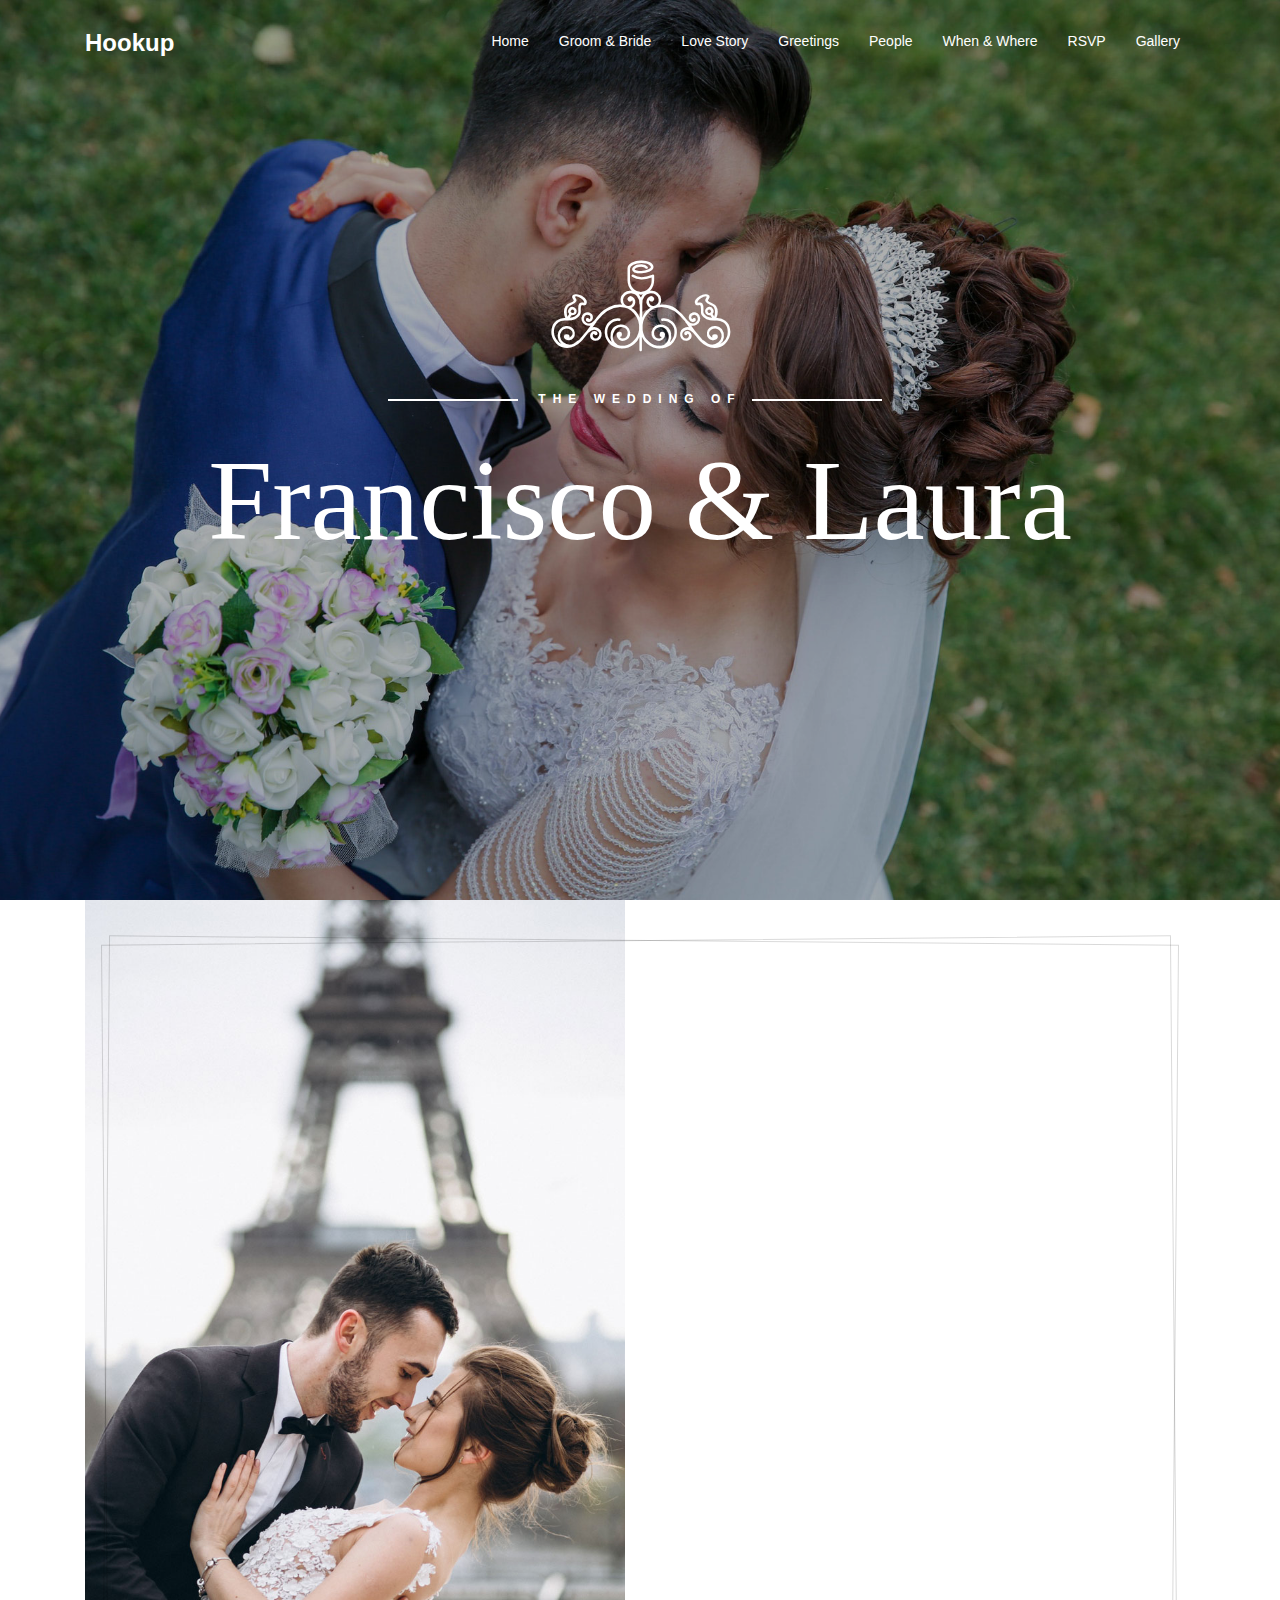
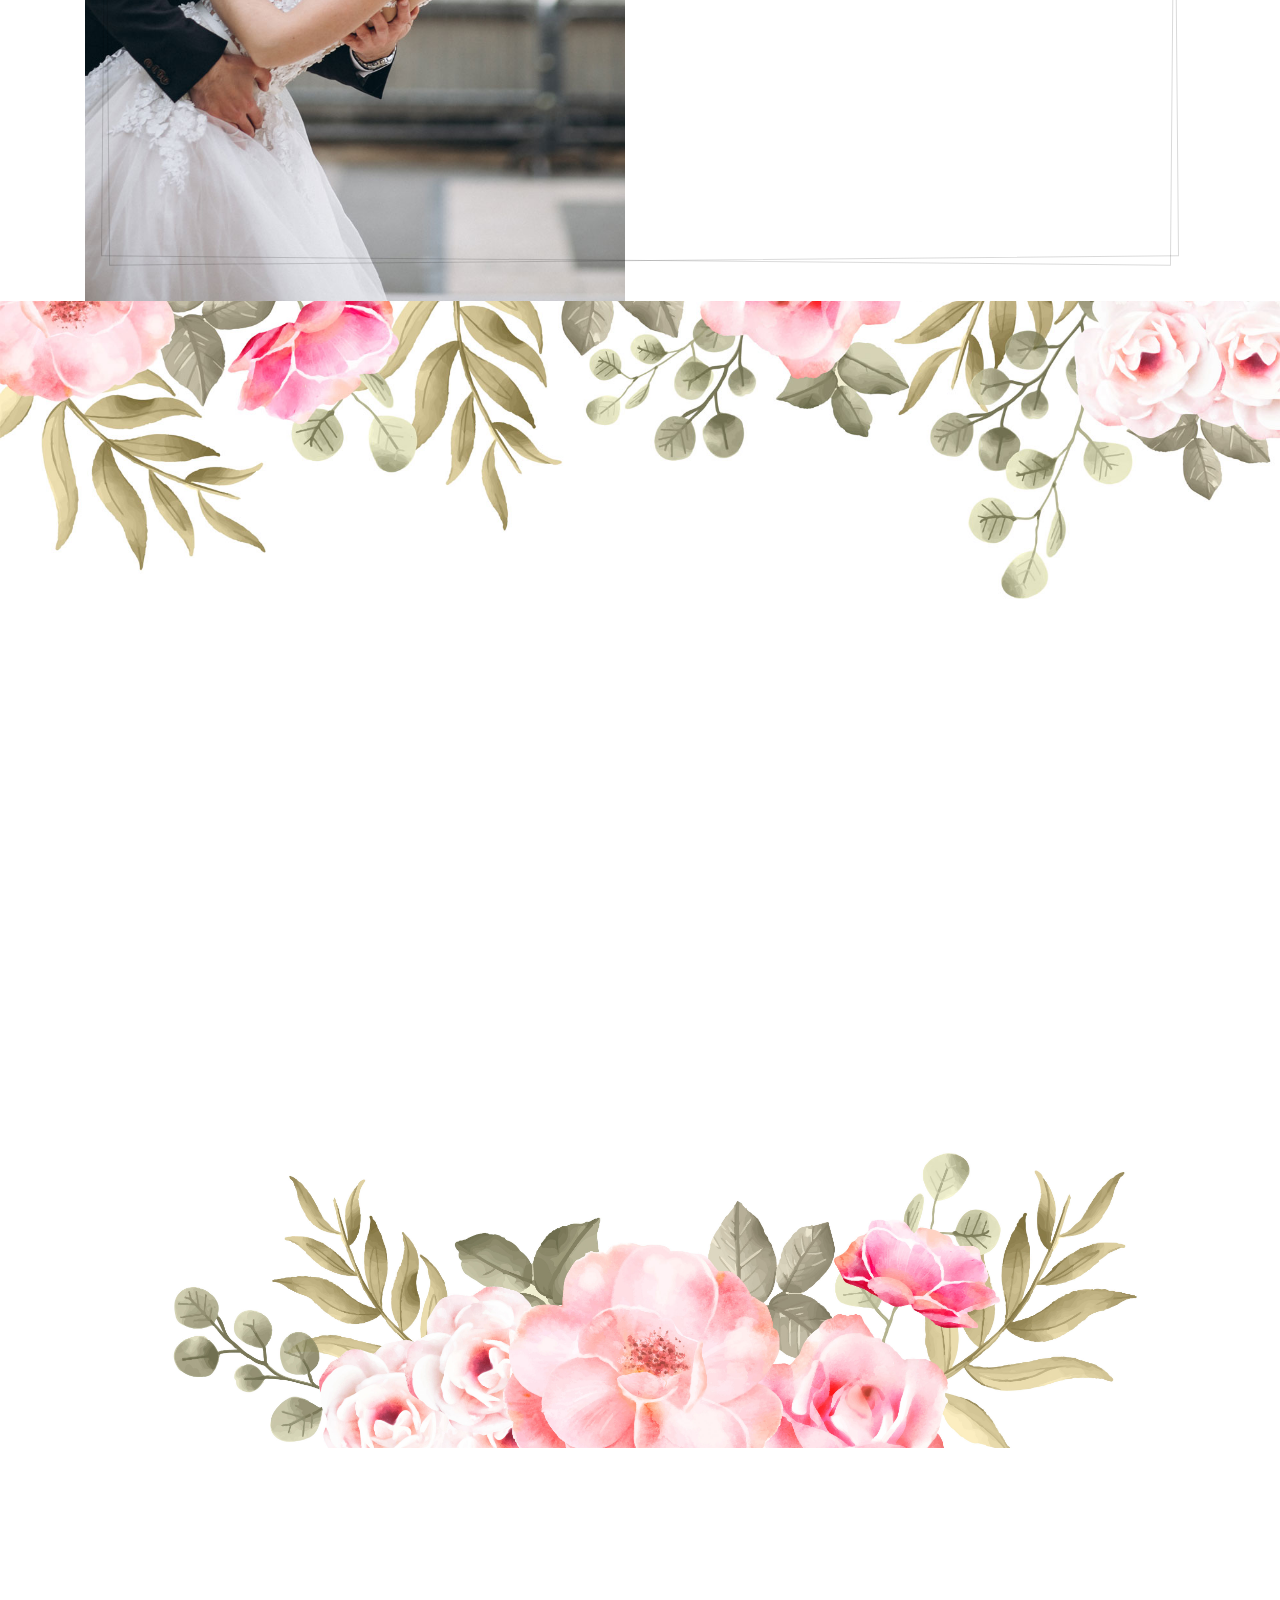
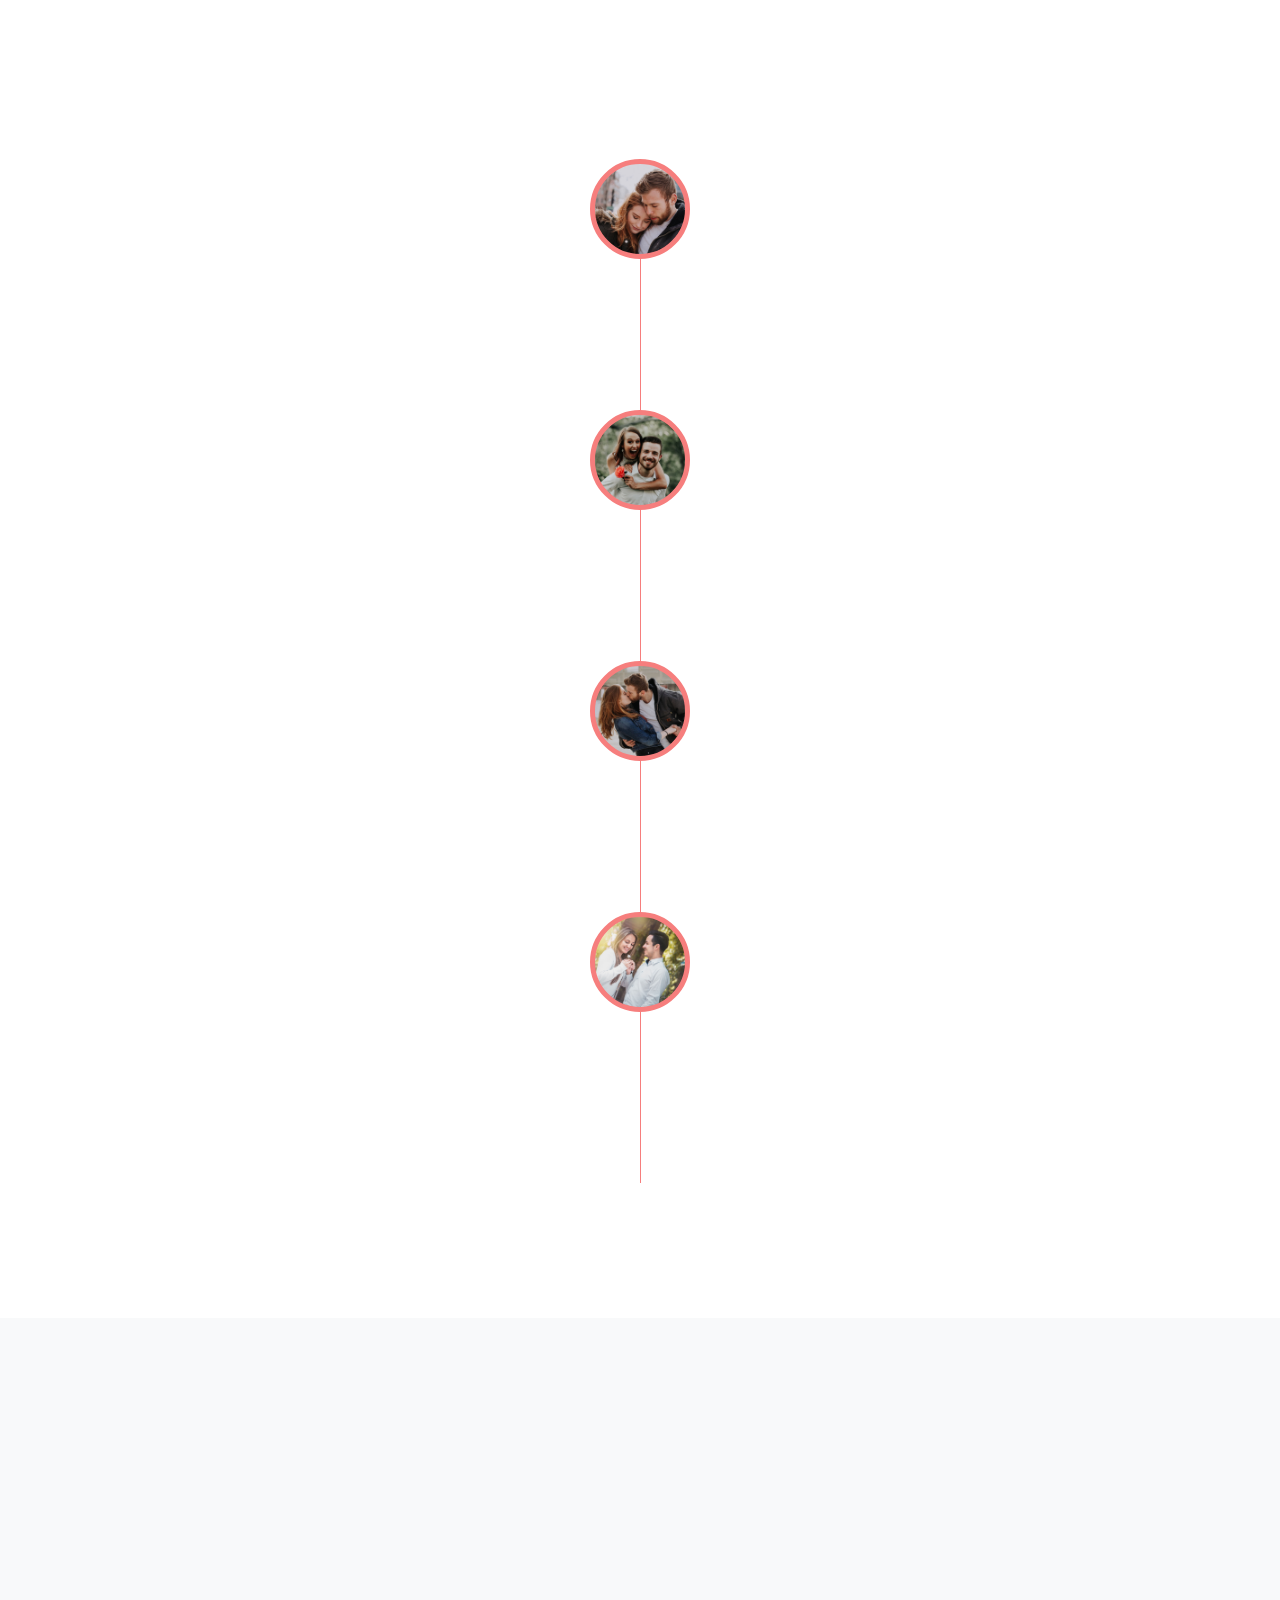
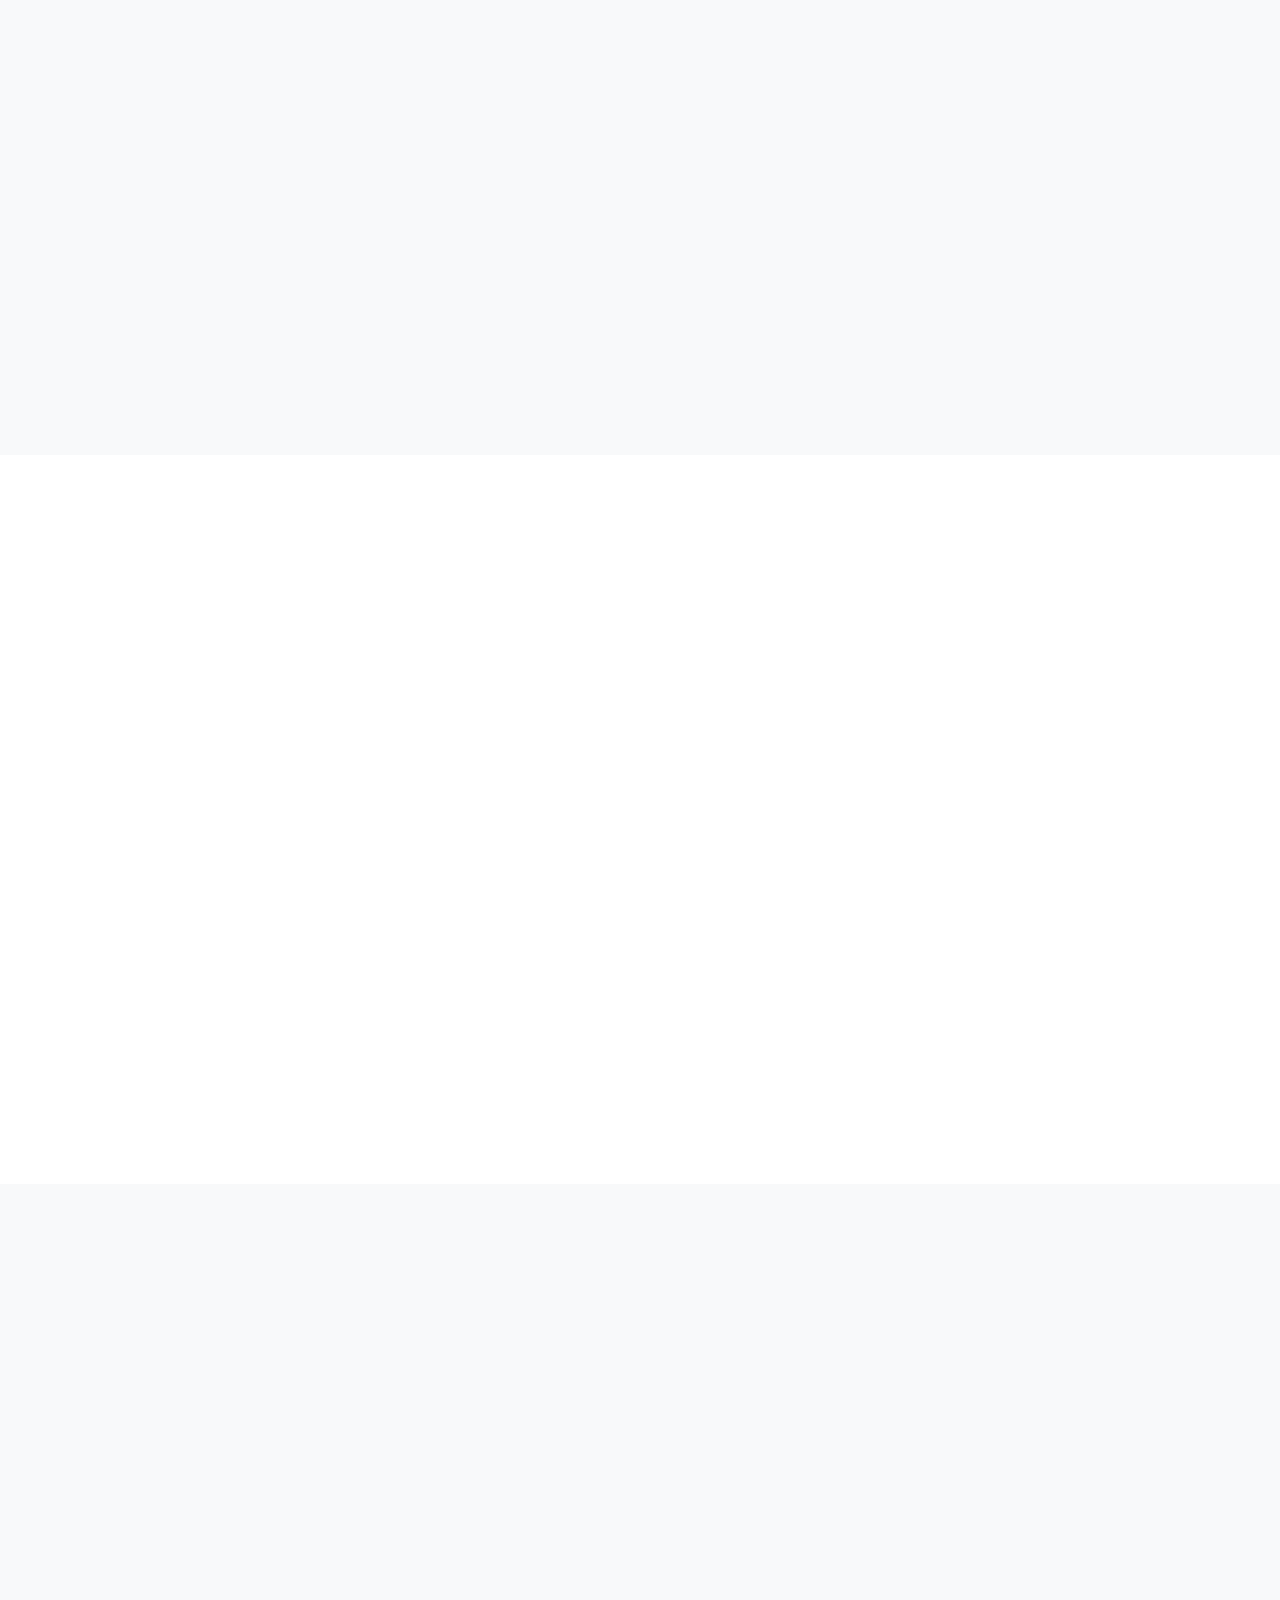
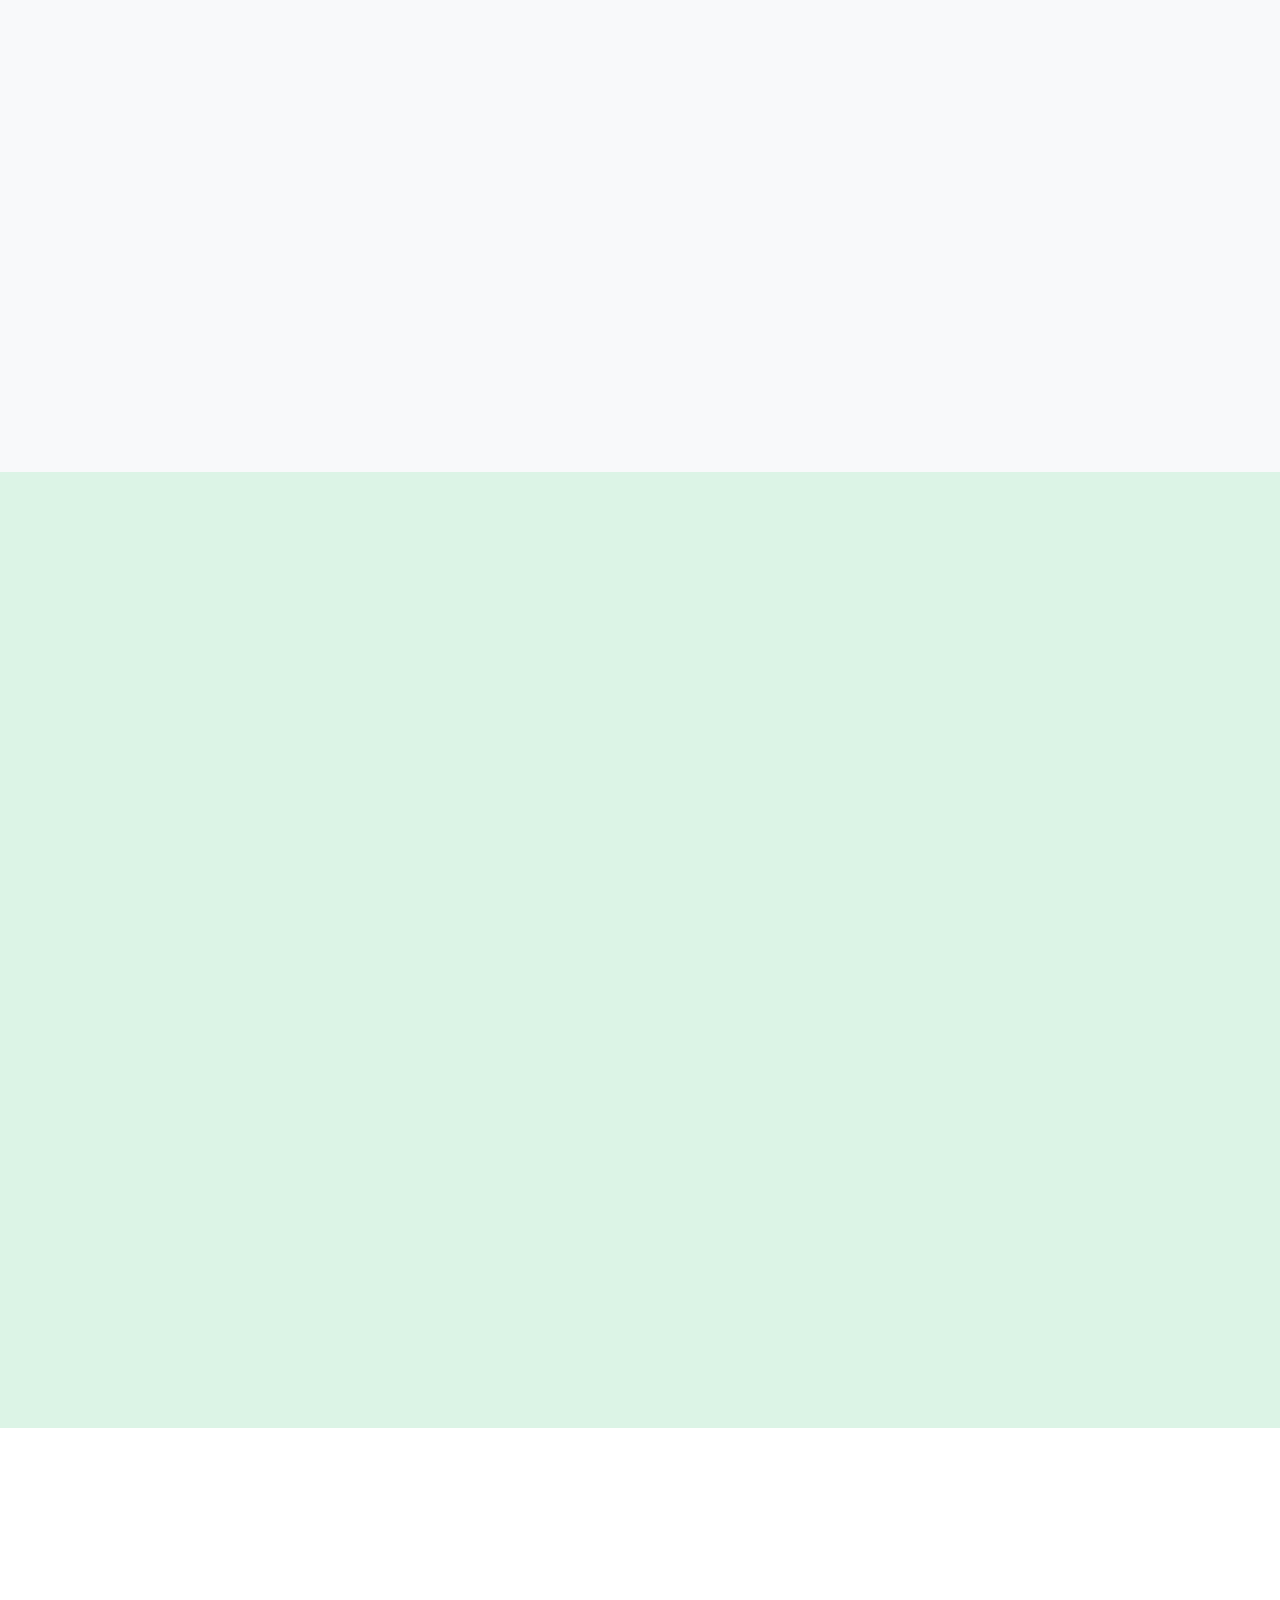
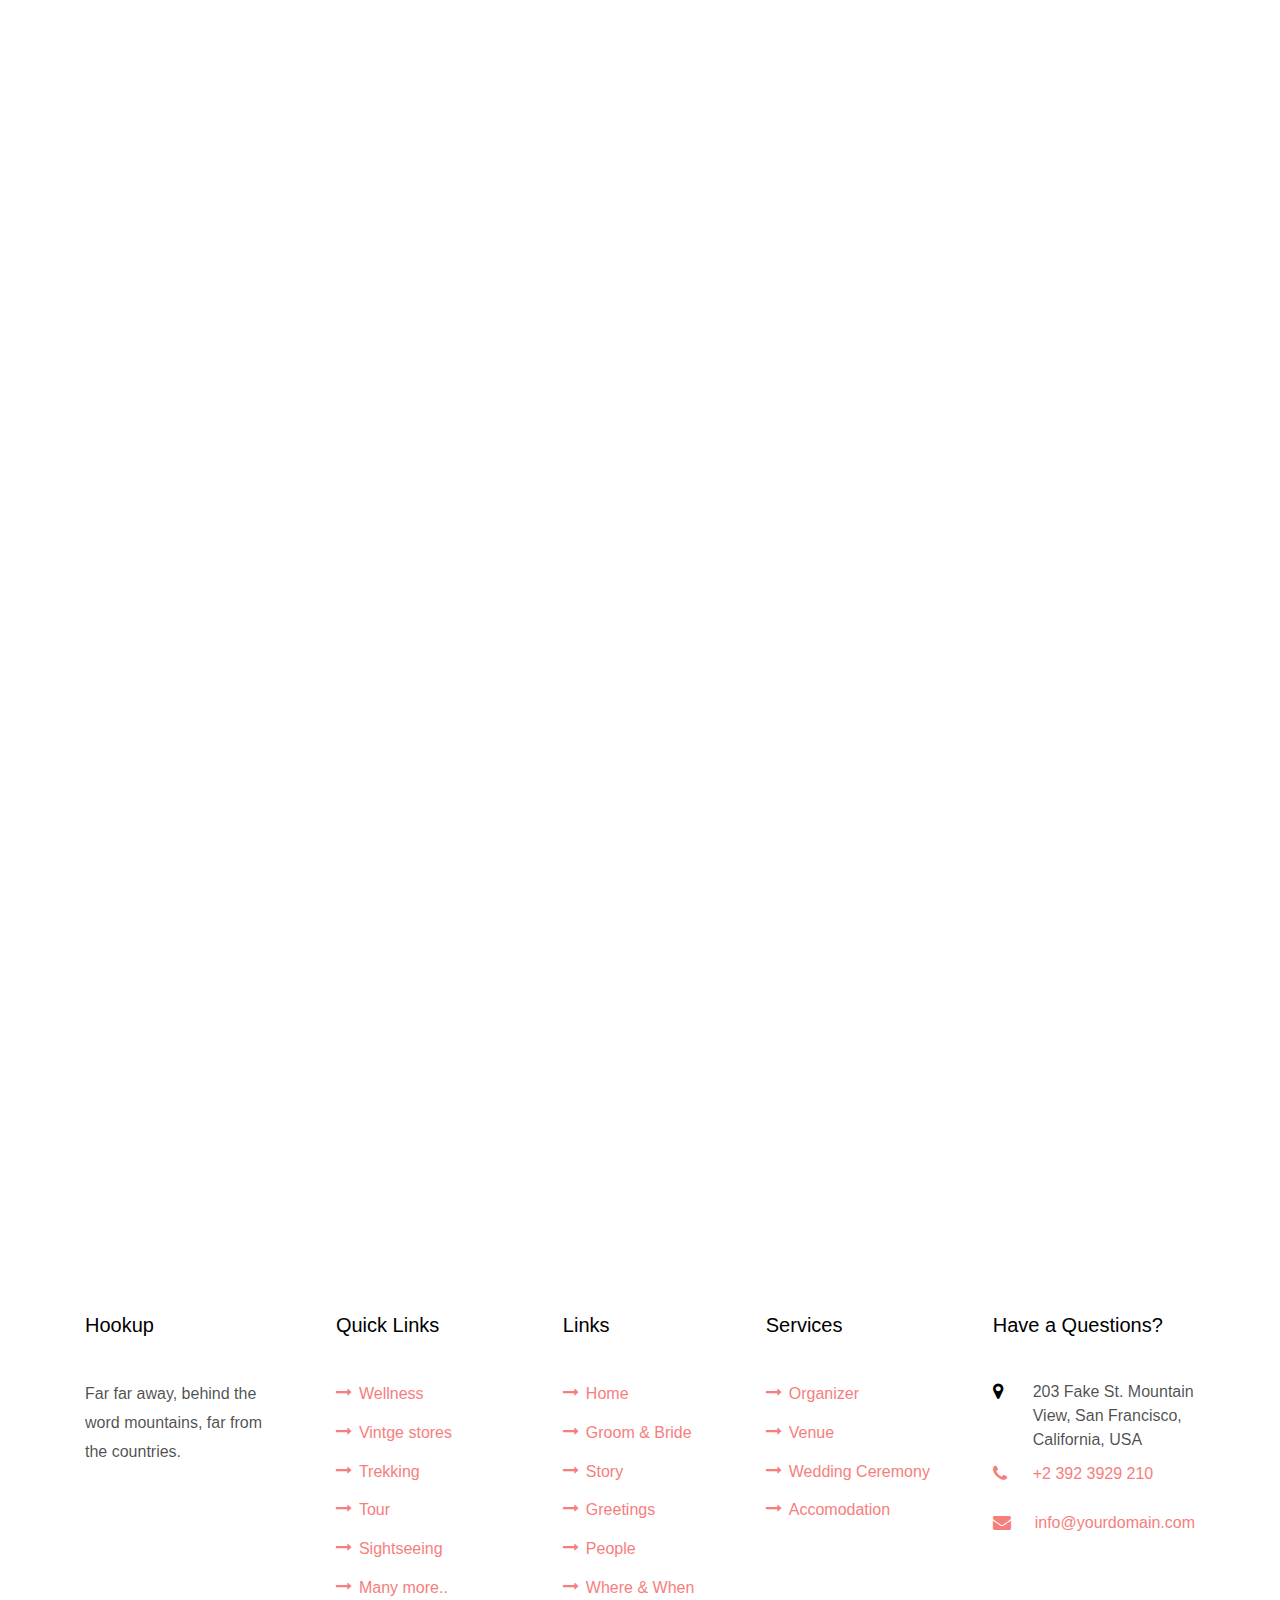
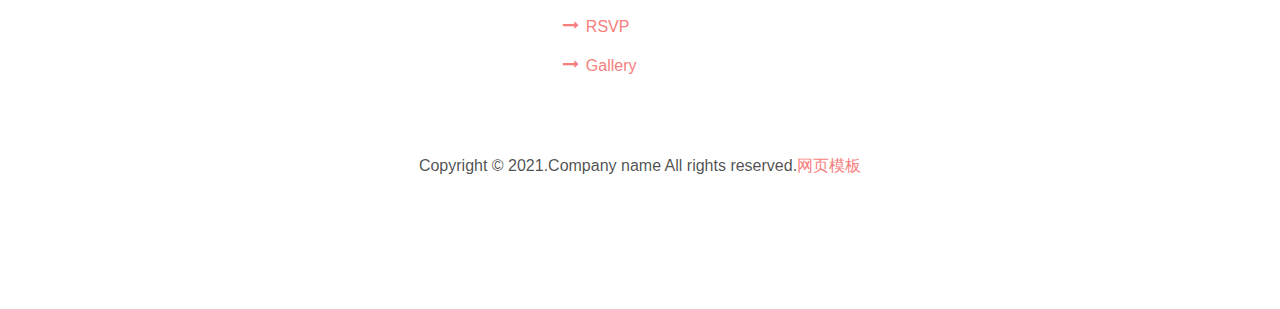
==== index.html @ e1f5db1c "模板导入" ====
<!DOCTYPE html>
<html lang="en">
<head>
<title>Hookup - Free Bootstrap 4 Template by Colorlib</title>
<meta charset="utf-8">
<meta name="viewport" content="width=device-width, initial-scale=1, shrink-to-fit=no">

<link rel="stylesheet" href="static/css/open-iconic-bootstrap.min.css">
<link rel="stylesheet" href="static/css/animate.css">

<link rel="stylesheet" href="static/css/owl.carousel.min.css">
<link rel="stylesheet" href="static/css/owl.theme.default.min.css">
<link rel="stylesheet" href="static/css/magnific-popup.css">

<link rel="stylesheet" href="static/css/aos.css">

<link rel="stylesheet" href="static/css/ionicons.min.css">

<link rel="stylesheet" href="static/css/flaticon.css">
<link rel="stylesheet" href="static/css/icomoon.css">
<link rel="stylesheet" href="static/css/style.css">
</head>
<body data-spy="scroll" data-target=".site-navbar-target" data-offset="300">
<nav class="navbar navbar-expand-lg navbar-dark ftco_navbar bg-dark ftco-navbar-light site-navbar-target" id="ftco-navbar">
	<div class="container">
	  <a class="navbar-brand" href="">Hookup</a>
	  <button class="navbar-toggler js-fh5co-nav-toggle fh5co-nav-toggle" type="button" data-toggle="collapse" data-target="#ftco-nav" aria-controls="ftco-nav" aria-expanded="false" aria-label="Toggle navigation">
		<span class="oi oi-menu"></span> Menu
	  </button>

	  <div class="collapse navbar-collapse" id="ftco-nav">
		<ul class="navbar-nav nav ml-auto">
		  <li class="nav-item"><a href="#home-section" class="nav-link"><span>Home</span></a></li>
		  <li class="nav-item"><a href="#groom-bride-section" class="nav-link"><span>Groom &amp; Bride</span></a></li>
		  <li class="nav-item"><a href="#lovestory-section" class="nav-link"><span>Love Story</span></a></li>
		  <li class="nav-item"><a href="#greeting-section" class="nav-link"><span>Greetings</span></a></li>
		  <li class="nav-item"><a href="#people-section" class="nav-link"><span>People</span></a></li>
		  <li class="nav-item"><a href="#when-where-section" class="nav-link"><span>When &amp; Where</span></a></li>
		  <li class="nav-item"><a href="#rsvp-section" class="nav-link"><span>RSVP</span></a></li>
		  <li class="nav-item"><a href="#gallery-section" class="nav-link"><span>Gallery</span></a></li>
		</ul>
	  </div>
	</div>
  </nav>

  <section id="home" class="video-hero js-fullheight" style="height: 700px; background-image: url(static/image/bg_1.jpg); background-size:cover; background-position: top center;" data-stellar-background-ratio="0.5">
	<div class="overlay"></div>
		<a class="player" data-property="{videoURL:'#',containment:'#home', showControls:false, autoPlay:true, loop:true, mute:true, startAt:0, opacity:1, quality:'default',optimizeDisplay:true}"></a>
		<div class="container">
			<div class="row js-fullheight justify-content-center d-flex align-items-center">
				<div class="col-md-12">
					<div class="text text-center">
						<div class="icon">
							<span class="flaticon-rose-outline-variant-with-vines-and-leaves"></span>
						</div>
						<span class="subheading">The Wedding of</span>
						<h1>Francisco &amp; Laura</h1>
						<div id="timer" class="d-flex">
						  <div class="time" id="days"></div>
						  <div class="time pl-3" id="hours"></div>
						  <div class="time pl-3" id="minutes"></div>
						  <div class="time pl-3" id="seconds"></div>
						</div>
					</div>
				</div>
			</div>
		</div>
	</section>

	<section class="ftco-section ftco-about ftco-no-pt ftco-no-pb" id="groom-bride-section">
	<div class="container">
		<div class="row">
			<div class="col-md-12">
				<div class="wrap">
					<div class="row d-flex">
						<div class="col-md-6 d-flex">
							<div class="img d-flex align-self-stretch align-items-center" style="background-image:url(static/image/about.jpg);">
							</div>
						</div>
						<div class="col-md-6 py-md-5 text">
							<div class="py-md-4">
								<div class="row justify-content-start pb-3">
							  <div class="col-md-12 ftco-animate p-4 p-lg-5 text-center">
								<span class="subheading mb-4">Join us to celebrate <br>the wedding day of</span>
								<h2 class="mb-4">Francisco <span>&amp;</span> Laura</h2>
								<span class="icon flaticon-rose-variant-outline-with-vines"></span>
								<span class="subheading">Which is celebration on</span>
								<p class="time mb-4"><span>Dec | 28 | 2019</span></p>
								<span class="subheading mb-5">Starting at 2:00 <br> in the afternoon</span>
								<span class="subheading mb-5">Saint John Paul Church <br> in YorkNew.in</span>
							  </div>
							</div>
						</div>
					</div>
				</div>
			  </div>
		  </div>
		</div>
	</div>
</section>

<section class="ftco-section bg-section">
	<div class="overlay-top" style="background-image: url(static/image/top-bg.jpg);"></div>
	<div class="overlay-bottom" style="background-image: url(static/image/bottom-bg.jpg);"></div>
	<div class="container">
		<div class="row justify-content-center pb-5">
	  <div class="col-md-12 text-center heading-section ftco-animate">
		<span class="clone">Bride &amp; Groom</span>
		<h2 class="mb-3">Bride &amp; Groom</h2>
	  </div>
	</div>
	<div class="row justify-content-center">
		<div class="col-md-10">
			<div class="row">
				<div class="col-md-6 text-center d-flex align-items-stretch">
					<div class="bride-groom ftco-animate">
						<div class="img" style="background-image: url(static/image/groom.jpg);"></div>
						<div class="text mt-4 px-4">
							<h2>Francisco Fredricksen</h2>
							<p>Far far away, behind the word mountains, far from the countries Vokalia and Consonantia, there live the blind texts. Separated they live in Bookmarksgrove right at the coast of the Semantics, a large language ocean.</p>
						</div>
					</div>
				</div>
				<div class="col-md-6 text-center d-flex align-items-stretch">
					<div class="bride-groom ftco-animate">
						<div class="img" style="background-image: url(static/image/bride.jpg);"></div>
						<div class="text mt-4 px-4">
							<h2>Laura Moorey</h2>
							<p>Far far away, behind the word mountains, far from the countries Vokalia and Consonantia, there live the blind texts. Separated they live in Bookmarksgrove right at the coast of the Semantics, a large language ocean.</p>
						</div>
					</div>
				</div>
			</div>
		  </div>
	</div>
	</div>
</section>

<section class="ftco-section" id="lovestory-section">
	<div class="container">
		<div class="row justify-content-center pb-5">
	  <div class="col-md-12 text-center heading-section ftco-animate">
		<span class="clone">Love Story</span>
		<h2 class="mb-3">Love Story</h2>
	  </div>
	</div>
	<div class="row">
		<div class="col-md-12">
			<ul class="timeline animate-box">
						<li class="animate-box">
							<div class="timeline-badge" style="background-image:url(static/image/couple-1.jpg);"></div>
							<div class="timeline-panel ftco-animate text-md-right">
								<div class="overlay"></div>
								<div class="timeline-heading">
									<span class="date">June 10, 2021</span>
									<h3 class="timeline-title">First We Meet</h3>
								</div>
								<div class="timeline-body">
									<p>Far far away, behind the word mountains, far from the countries Vokalia and Consonantia, there live the blind texts. Separated they live in .</p>
								</div>
							</div>
						</li>
						<li class="timeline-inverted animate-box">
							<div class="timeline-badge" style="background-image:url(static/image/couple-2.jpg);"></div>
							<div class="timeline-panel ftco-animate">
								<div class="overlay overlay-2"></div>
								<div class="timeline-heading">
									<span class="date">June 10, 2021</span>
									<h3 class="timeline-title">First Date</h3>
								</div>
								<div class="timeline-body">
									<p>Far far away, behind the word mountains, far from the countries Vokalia and Consonantia, there live the blind texts. Separated they live in .</p>
								</div>
							</div>
						</li>
						<li class="animate-box">
							<div class="timeline-badge" style="background-image:url(static/image/couple-3.jpg);"></div>
							<div class="timeline-panel ftco-animate text-md-right">
								<div class="overlay"></div>
								<div class="timeline-heading">
									<span class="date">June 14, 2021</span>
									<h3 class="timeline-title">In A Relationship</h3>
								</div>
								<div class="timeline-body">
									<p>Far far away, behind the word mountains, far from the countries Vokalia and Consonantia, there live the blind texts. Separated they live in .</p>
								</div>
							</div>
						</li>
						<li class="timeline-inverted animate-box">
							<div class="timeline-badge" style="background-image:url(static/image/couple-4.jpg);"></div>
							<div class="timeline-panel ftco-animate">
								<div class="overlay overlay-2"></div>
								<div class="timeline-heading">
									<span class="date">May. 10, 2019</span>
									<h3 class="timeline-title">We're Engaged</h3>
								</div>
								<div class="timeline-body">
									<p>Far far away, behind the word mountains, far from the countries Vokalia and Consonantia, there live the blind texts. Separated they live in .</p>
								</div>
							</div>
						</li>
				</ul>
		</div>
	</div>
	</div>
</section>

<section class="ftco-section bg-light" id="greeting-section">
	<div class="container">
		<div class="row justify-content-center pb-5">
	  <div class="col-md-12 text-center heading-section ftco-animate">
		<span class="clone">Testimony</span>
		<h2 class="mb-3">Sweet Messages</h2>
	  </div>
	</div>
	<div class="row ftco-animate">
	  <div class="col-md-12">
		<div class="carousel-testimony owl-carousel ftco-owl">
		  <div class="item">
			<div class="testimony-wrap py-4">
			  <div class="text">
				<p class="mb-4">Far far away, behind the word mountains, far from the countries Vokalia and Consonantia, there live the blind texts.</p>
				<div class="d-flex align-items-center">
					<div class="user-img" style="background-image: url(static/image/person_1.jpg)"></div>
					<div class="pl-3">
						<p class="name">Roger Scott</p>
						<span class="position">Marketing Manager</span>
					  </div>
				  </div>
			  </div>
			</div>
		  </div>
		  <div class="item">
			<div class="testimony-wrap py-4">
			  <div class="text">
				<p class="mb-4">Far far away, behind the word mountains, far from the countries Vokalia and Consonantia, there live the blind texts.</p>
				<div class="d-flex align-items-center">
					<div class="user-img" style="background-image: url(static/image/person_2.jpg)"></div>
					<div class="pl-3">
						<p class="name">Roger Scott</p>
						<span class="position">Marketing Manager</span>
					  </div>
				  </div>
			  </div>
			</div>
		  </div>
		  <div class="item">
			<div class="testimony-wrap py-4">
			  <div class="text">
				<p class="mb-4">Far far away, behind the word mountains, far from the countries Vokalia and Consonantia, there live the blind texts.</p>
				<div class="d-flex align-items-center">
					<div class="user-img" style="background-image: url(static/image/person_3.jpg)"></div>
					<div class="pl-3">
						<p class="name">Roger Scott</p>
						<span class="position">Marketing Manager</span>
					  </div>
				  </div>
			  </div>
			</div>
		  </div>
		  <div class="item">
			<div class="testimony-wrap py-4">
			  <div class="text">
				<p class="mb-4">Far far away, behind the word mountains, far from the countries Vokalia and Consonantia, there live the blind texts.</p>
				<div class="d-flex align-items-center">
					<div class="user-img" style="background-image: url(static/image/person_1.jpg)"></div>
					<div class="pl-3">
						<p class="name">Roger Scott</p>
						<span class="position">Marketing Manager</span>
					  </div>
				  </div>
			  </div>
			</div>
		  </div>
		  <div class="item">
			<div class="testimony-wrap py-4">
			  <div class="text">
				<p class="mb-4">Far far away, behind the word mountains, far from the countries Vokalia and Consonantia, there live the blind texts.</p>
				<div class="d-flex align-items-center">
					<div class="user-img" style="background-image: url(static/image/person_2.jpg)"></div>
					<div class="pl-3">
						<p class="name">Roger Scott</p>
						<span class="position">Marketing Manager</span>
					  </div>
				  </div>
			  </div>
			</div>
		  </div>
		</div>
	  </div>
	</div>
	</div>
</section>

<section class="ftco-section" id="people-section">
	<div class="container-fluid px-md-5">
		<div class="row justify-content-center pb-5">
	  <div class="col-md-12 text-center heading-section ftco-animate">
		<span class="clone">People</span>
		<h2 class="mb-3">Family &amp; Friends</h2>
	  </div>
	</div>
	<div class="row">
		<div class="col-md-12">
			<div class="carousel-friends owl-carousel ftco-owl ftco-animate">
				<div class="item">
			<div class="people text-center">
						<div class="img" style="background-image: url(static/image/groom-men-1.jpg);"></div>
						<div class="text">
							<h3>Mark Tomy</h3>
							<span>Groomsmen</span>
						</div>
					</div>
		  </div>
		  <div class="item">
			<div class="people text-center">
						<div class="img" style="background-image: url(static/image/groom-men-2.jpg);"></div>
						<div class="text">
							<h3>John Henceworth</h3>
							<span>Groomsmen</span>
						</div>
					</div>
		  </div>
		  <div class="item">
			<div class="people text-center">
						<div class="img" style="background-image: url(static/image/groom-men-3.jpg);"></div>
						<div class="text">
							<h3>Rey Cooper</h3>
							<span>Groomsmen</span>
						</div>
					</div>
		  </div>
		  <div class="item">
			<div class="people text-center">
						<div class="img" style="background-image: url(static/image/groom-men-4.jpg);"></div>
						<div class="text">
							<h3>Robert Chan</h3>
							<span>Groomsmen</span>
						</div>
					</div>
		  </div>
		  <div class="item">
			<div class="people text-center">
						<div class="img" style="background-image: url(static/image/bridesmaid-1.jpg);"></div>
						<div class="text">
							<h3>Rose Jones</h3>
							<span>Bridesmaid</span>
						</div>
					</div>
		  </div>
		  <div class="item">
			<div class="people text-center">
						<div class="img" style="background-image: url(static/image/bridesmaid-2.jpg);"></div>
						<div class="text">
							<h3>Mary Dell</h3>
							<span>Bridesmaid</span>
						</div>
					</div>
		  </div>
		  <div class="item">
			<div class="people text-center">
						<div class="img" style="background-image: url(static/image/bridesmaid-3.jpg);"></div>
						<div class="text">
							<h3>Alicia Brean</h3>
							<span>Bridesmaid</span>
						</div>
					</div>
		  </div>
		  <div class="item">
			<div class="people text-center">
						<div class="img" style="background-image: url(static/image/bridesmaid-4.jpg);"></div>
						<div class="text">
							<h3>Angel Worth</h3>
							<span>Bridesmaid</span>
						</div>
					</div>
		  </div>
			</div>
		</div>
	</div>
	</div>
</section>

<section class="ftco-section bg-light" id="when-where-section">
	<div class="container">
		<div class="row justify-content-center pb-5">
	  <div class="col-md-12 text-center heading-section ftco-animate">
		<span class="clone">Place</span>
		<h2 class="mb-3">Place &amp; Time</h2>
	  </div>
	</div>
	<div class="row">
		<div class="col-md-4 ftco-animate">
			<div class="place img" style="background-image: url(static/image/place-1.jpg);">
				<div class="text text-center">
					<span class="icon flaticon-reception-bell"></span>
					<h3>The Reception</h3>
					<p><span>Saturday, 28, 2019</span><br><span>02:00 pm-10:00 pm</span></p>
					<p><span>203 Fake St. Mountain View, San Francisco, California, USA</span></p>
					<p><a href="#">+0 (123) 456 78 910</a></p>
					<p><a href="#" class="btn-custom">See Map</a></p>
				</div>
			</div>
		</div>
		<div class="col-md-4 ftco-animate">
			<div class="place img" style="background-image: url(static/image/place-2.jpg);">
				<div class="text text-center">
					<span class="icon flaticon-wedding-kiss"></span>
					<h3>The Ceremony</h3>
					<p><span>Saturday, 28, 2019</span><br><span>02:00 pm-10:00 pm</span></p>
					<p><span>203 Fake St. Mountain View, San Francisco, California, USA</span></p>
					<p><a href="#">+0 (123) 456 78 910</a></p>
					<p><a href="#" class="btn-custom">See Map</a></p>
				</div>
			</div>
		</div>
		<div class="col-md-4 ftco-animate">
			<div class="place img" style="background-image: url(static/image/place-3.jpg);">
				<div class="text text-center">
					<span class="icon flaticon-cake"></span>
					<h3>The Party</h3>
					<p><span>Saturday, 28, 2019</span><br><span>02:00 pm-10:00 pm</span></p>
					<p><span>203 Fake St. Mountain View, San Francisco, California, USA</span></p>
					<p><a href="#">+0 (123) 456 78 910</a></p>
					<p><a href="#" class="btn-custom">See Map</a></p>
				</div>
			</div>
		</div>
	</div>
	</div>
</section>

<section class="ftco-section bg-secondary" id="rsvp-section">
	<div class="container">
		<div class="row justify-content-center pb-5">
	  <div class="col-md-12 text-center heading-section ftco-animate">
		<span class="clone">RSVP</span>
		<h2 class="mb-3">Are Your Attending?</h2>
	  </div>
	</div>
	<div class="row justify-content-center">
		<div class="col-md-7">
			<form action="#" class="rsvp-form ftco-animate">
					<div class="">
						<div class="form-group">
							<input type="text" class="form-control" placeholder="Name">
						</div>
						<div class="form-group">
							<input type="text" class="form-control" placeholder="Your email">
						</div>
					</div>
					<div class="">
						<div class="form-group">
							<div class="form-field">
						<div class="select-wrap">
				  <div class="icon d-flex align-items-center justify-content-center"><span class="ion-ios-arrow-down"></span></div>
				  <select name="" id="" class="form-control">
					<option value="">Guest</option>
					<option value="">1</option>
					<option value="">2</option>
					<option value="">3</option>
					<option value="">4</option>
					<option value="">5</option>
				  </select>
				</div>
				  </div>
						</div>
					</div>
					<div class="">
						<div class="form-group">
				  <textarea name="" id="" cols="30" rows="2" class="form-control" placeholder="Message"></textarea>
				</div>
				<div class="form-group">
				  <input type="submit" value="I am attending" class="btn btn-primary py-3 px-4">
				</div>
					</div>
				</form>
		</div>
	</div>
	</div>
</section>

<section class="ftco-section" id="gallery-section">
	<div class="container-fluid px-md-4">
		<div class="row justify-content-center pb-5">
	  <div class="col-md-12 text-center heading-section ftco-animate">
		<span class="clone">Photos</span>
		<h2 class="mb-3">Gallery</h2>
	  </div>
	</div>
	<div class="row">
		<div class="col-md-3 ftco-animate">
			<a href="files/gallery-1.jpg" class="gallery img image-popup d-flex align-items-center justify-content-center" style="background-image: url();">
				<div class="icon d-flex align-items-center justify-content-center"><span class="ion-ios-image"></span></div>
			</a>
		</div>
		<div class="col-md-3 ftco-animate">
			<a href="files/gallery-2.jpg" class="gallery img image-popup d-flex align-items-center justify-content-center" style="background-image: url(static/image/gallery-2.jpg);">
				<div class="icon d-flex align-items-center justify-content-center"><span class="ion-ios-image"></span></div>
			</a>
		</div>
		<div class="col-md-3 ftco-animate">
			<a href="files/gallery-3.jpg" class="gallery img image-popup d-flex align-items-center justify-content-center" style="background-image: url(static/image/gallery-3.jpg);">
				<div class="icon d-flex align-items-center justify-content-center"><span class="ion-ios-image"></span></div>
			</a>
		</div>
		<div class="col-md-3 ftco-animate">
			<a href="files/gallery-4.jpg" class="gallery img image-popup d-flex align-items-center justify-content-center" style="background-image: url(static/image/gallery-4.jpg);">
				<div class="icon d-flex align-items-center justify-content-center"><span class="ion-ios-image"></span></div>
			</a>
		</div>
		<div class="col-md-3 ftco-animate">
			<a href="files/gallery-5.jpg" class="gallery img image-popup d-flex align-items-center justify-content-center" style="background-image: url(static/image/gallery-5.jpg);">
				<div class="icon d-flex align-items-center justify-content-center"><span class="ion-ios-image"></span></div>
			</a>
		</div>
		<div class="col-md-3 ftco-animate">
			<a href="files/gallery-6.jpg" class="gallery img image-popup d-flex align-items-center justify-content-center" style="background-image: url(static/image/gallery-6.jpg);">
				<div class="icon d-flex align-items-center justify-content-center"><span class="ion-ios-image"></span></div>
			</a>
		</div>
		<div class="col-md-3 ftco-animate">
			<a href="files/gallery-7.jpg" class="gallery img image-popup d-flex align-items-center justify-content-center" style="background-image: url(static/image/gallery-7.jpg);">
				<div class="icon d-flex align-items-center justify-content-center"><span class="ion-ios-image"></span></div>
			</a>
		</div>
		<div class="col-md-3 ftco-animate">
			<a href="files/gallery-8.jpg" class="gallery img image-popup d-flex align-items-center justify-content-center" style="background-image: url(static/image/gallery-8.jpg);">
				<div class="icon d-flex align-items-center justify-content-center"><span class="ion-ios-image"></span></div>
			</a>
		</div>
	</div>
	</div>
</section>

<footer class="ftco-footer ftco-section">
	<div class="overlay"></div>
  <div class="container">
	<div class="row mb-5">
	  <div class="col-md">
		<div class="ftco-footer-widget mb-4">
		  <h2 class="ftco-heading-2">Hookup</h2>
		  <p>Far far away, behind the word mountains, far from the countries.</p>
		  <ul class="ftco-footer-social list-unstyled mt-5">
			<li class="ftco-animate"><a href="#"><span class="icon-twitter"></span></a></li>
			<li class="ftco-animate"><a href="#"><span class="icon-facebook"></span></a></li>
			<li class="ftco-animate"><a href="#"><span class="icon-instagram"></span></a></li>
		  </ul>
		</div>
	  </div>
	  <div class="col-md">
		<div class="ftco-footer-widget mb-4 ml-md-4">
		  <h2 class="ftco-heading-2">Quick Links</h2>
		  <ul class="list-unstyled">
			<li><a href="#"><span class="icon-long-arrow-right mr-2"></span>Wellness</a></li>
			<li><a href="#"><span class="icon-long-arrow-right mr-2"></span>Vintge stores</a></li>
			<li><a href="#"><span class="icon-long-arrow-right mr-2"></span>Trekking</a></li>
			<li><a href="#"><span class="icon-long-arrow-right mr-2"></span>Tour</a></li>
			<li><a href="#"><span class="icon-long-arrow-right mr-2"></span>Sightseeing</a></li>
			<li><a href="#"><span class="icon-long-arrow-right mr-2"></span>Many more..</a></li>
		  </ul>
		</div>
	  </div>
	  <div class="col-md">
		<div class="ftco-footer-widget mb-4 ml-md-4">
		  <h2 class="ftco-heading-2">Links</h2>
		  <ul class="list-unstyled">
			<li><a href="#"><span class="icon-long-arrow-right mr-2"></span>Home</a></li>
			<li><a href="#"><span class="icon-long-arrow-right mr-2"></span>Groom &amp; Bride</a></li>
			<li><a href="#"><span class="icon-long-arrow-right mr-2"></span>Story</a></li>
			<li><a href="#"><span class="icon-long-arrow-right mr-2"></span>Greetings</a></li>
			<li><a href="#"><span class="icon-long-arrow-right mr-2"></span>People</a></li>
			<li><a href="#"><span class="icon-long-arrow-right mr-2"></span>Where &amp; When</a></li>
			<li><a href="#"><span class="icon-long-arrow-right mr-2"></span>RSVP</a></li>
			<li><a href="#"><span class="icon-long-arrow-right mr-2"></span>Gallery</a></li>
		  </ul>
		</div>
	  </div>
	  <div class="col-md">
		 <div class="ftco-footer-widget mb-4">
		  <h2 class="ftco-heading-2">Services</h2>
		  <ul class="list-unstyled">
			<li><a href="#"><span class="icon-long-arrow-right mr-2"></span>Organizer</a></li>
			<li><a href="#"><span class="icon-long-arrow-right mr-2"></span>Venue</a></li>
			<li><a href="#"><span class="icon-long-arrow-right mr-2"></span>Wedding Ceremony</a></li>
			<li><a href="#"><span class="icon-long-arrow-right mr-2"></span>Accomodation</a></li>
		  </ul>
		</div>
	  </div>
	  <div class="col-md">
		<div class="ftco-footer-widget mb-4">
			<h2 class="ftco-heading-2">Have a Questions?</h2>
			<div class="block-23 mb-3">
			  <ul>
				<li><span class="icon icon-map-marker"></span><span class="text">203 Fake St. Mountain View, San Francisco, California, USA</span></li>
				<li><a href="#"><span class="icon icon-phone"></span><span class="text">+2 392 3929 210</span></a></li>
				<li><a href="#"><span class="icon icon-envelope pr-4"></span><span class="text">info@yourdomain.com</span></a></li>
			  </ul>
			</div>
		</div>
	  </div>
	</div>
	<div class="row">
	  <div class="col-md-12 text-center">

		<p>Copyright &copy; 2021.Company name All rights reserved.<a target="_blank" href="https://sc.chinaz.com/moban/">&#x7F51;&#x9875;&#x6A21;&#x677F;</a></p>
	  </div>
	</div>
  </div>
</footer>

<!-- loader -->
<div id="ftco-loader" class="show fullscreen"><svg class="circular" width="48px" height="48px"><circle class="path-bg" cx="24" cy="24" r="22" fill="none" stroke-width="4" stroke="#eeeeee"></circle><circle class="path" cx="24" cy="24" r="22" fill="none" stroke-width="4" stroke-miterlimit="10" stroke="#F96D00"></circle></svg></div>


<script src="static/js/jquery.min.js"></script>
<script src="static/js/jquery-migrate-3.0.1.min.js"></script>
<script src="static/js/popper.min.js"></script>
<script src="static/js/bootstrap.min.js"></script>
<script src="static/js/jquery.easing.1.3.js"></script>
<script src="static/js/jquery.waypoints.min.js"></script>
<script src="static/js/jquery.stellar.min.js"></script>
<script src="static/js/owl.carousel.min.js"></script>
<script src="static/js/jquery.magnific-popup.min.js"></script>
<script src="static/js/aos.js"></script>
<script src="static/js/jquery.animateNumber.min.js"></script>
<script src="static/js/jquery.mb.YTPlayer.min.js"></script>
<script src="static/js/scrollax.min.js"></script>
<script src="static/js/google-map.js"></script>

<script src="static/js/main.js"></script>

</body>
</html>
---- static/css/flaticon.css ----
/*
  	Flaticon icon font: Flaticon
  	Creation date: 04/01/2019 13:45
  	*/


@font-face {
  font-family: "Flaticon";
  src: url("../font/Flaticon.eot");
  src: url("../font/Flaticon.eot#iefix") format("embedded-opentype"),
       url("../font/Flaticon.woff") format("woff"),
       url("../font/Flaticon.ttf") format("truetype"),
       url("https://www.17sucai.com/preview/2413762/2021-11-25/hunqing%20mb/%E2%95%97%CE%98%E2%95%9F%E2%88%9E%E2%95%A7%E2%88%9E%E2%95%99%C2%AA%E2%95%A9%E2%95%9C%E2%94%80%C3%BA%E2%96%91%CF%83/fonts/flaticon/font/Flaticon.svg#Flaticon") format("svg");
  font-weight: normal;
  font-style: normal;
}

@media screen and (-webkit-min-device-pixel-ratio:0) {
  @font-face {
    font-family: "Flaticon";
    src: url("https://www.17sucai.com/preview/2413762/2021-11-25/hunqing%20mb/%E2%95%97%CE%98%E2%95%9F%E2%88%9E%E2%95%A7%E2%88%9E%E2%95%99%C2%AA%E2%95%A9%E2%95%9C%E2%94%80%C3%BA%E2%96%91%CF%83/fonts/flaticon/font/Flaticon.svg#Flaticon") format("svg");
  }
}

[class^="flaticon-"]:before, [class*=" flaticon-"]:before,
[class^="flaticon-"]:after, [class*=" flaticon-"]:after {   
  font-family: Flaticon;
  font-style: normal;
  font-weight: normal;
  font-variant: normal;
  text-transform: none;
  line-height: 0;

  /* Better Font Rendering =========== */
  -webkit-font-smoothing: antialiased;
  -moz-osx-font-smoothing: grayscale;
}

.flaticon-rose-variant-outline-with-vines:before { content: "\f100"; }
.flaticon-rose-outline-variant-with-vines-and-leaves:before { content: "\f101"; }
.flaticon-reception-bell:before { content: "\f102"; }
.flaticon-wedding-kiss:before { content: "\f103"; }
.flaticon-cake:before { content: "\f104"; }
---- static/css/icomoon.css ----
@font-face {
  font-family: 'icomoon';
  src:  url('../font/icomoon.eot');
  src:  url('../font/icomoon.eot#iefix') format('embedded-opentype'),
    url('../font/icomoon.ttf') format('truetype'),
    url('../font/icomoon.woff') format('woff'),
    url('https://www.17sucai.com/preview/2413762/2021-11-25/hunqing%20mb/%E2%95%97%CE%98%E2%95%9F%E2%88%9E%E2%95%A7%E2%88%9E%E2%95%99%C2%AA%E2%95%A9%E2%95%9C%E2%94%80%C3%BA%E2%96%91%CF%83/fonts/icomoon/icomoon.svg?6tt51o#icomoon') format('svg');
  font-weight: normal;
  font-style: normal;
}

[class^="icon-"], [class*=" icon-"] {
  /* use !important to prevent issues with browser extensions that change fonts */
  font-family: 'icomoon' !important;
  speak: none;
  font-style: normal;
  font-weight: normal;
  font-variant: normal;
  text-transform: none;
  line-height: 1;

  /* Better Font Rendering =========== */
  -webkit-font-smoothing: antialiased;
  -moz-osx-font-smoothing: grayscale;
}

.icon-asterisk:before {
  content: "\f069";
}
.icon-plus:before {
  content: "\f067";
}
.icon-question:before {
  content: "\f128";
}
.icon-minus:before {
  content: "\f068";
}
.icon-glass:before {
  content: "\f000";
}
.icon-music:before {
  content: "\f001";
}
.icon-search:before {
  content: "\f002";
}
.icon-envelope-o:before {
  content: "\f003";
}
.icon-heart:before {
  content: "\f004";
}
.icon-star:before {
  content: "\f005";
}
.icon-star-o:before {
  content: "\f006";
}
.icon-user:before {
  content: "\f007";
}
.icon-film:before {
  content: "\f008";
}
.icon-th-large:before {
  content: "\f009";
}
.icon-th:before {
  content: "\f00a";
}
.icon-th-list:before {
  content: "\f00b";
}
.icon-check:before {
  content: "\f00c";
}
.icon-close:before {
  content: "\f00d";
}
.icon-remove:before {
  content: "\f00d";
}
.icon-times:before {
  content: "\f00d";
}
.icon-search-plus:before {
  content: "\f00e";
}
.icon-search-minus:before {
  content: "\f010";
}
.icon-power-off:before {
  content: "\f011";
}
.icon-signal:before {
  content: "\f012";
}
.icon-cog:before {
  content: "\f013";
}
.icon-gear:before {
  content: "\f013";
}
.icon-trash-o:before {
  content: "\f014";
}
.icon-home:before {
  content: "\f015";
}
.icon-file-o:before {
  content: "\f016";
}
.icon-clock-o:before {
  content: "\f017";
}
.icon-road:before {
  content: "\f018";
}
.icon-download:before {
  content: "\f019";
}
.icon-arrow-circle-o-down:before {
  content: "\f01a";
}
.icon-arrow-circle-o-up:before {
  content: "\f01b";
}
.icon-inbox:before {
  content: "\f01c";
}
.icon-play-circle-o:before {
  content: "\f01d";
}
.icon-repeat:before {
  content: "\f01e";
}
.icon-rotate-right:before {
  content: "\f01e";
}
.icon-refresh:before {
  content: "\f021";
}
.icon-list-alt:before {
  content: "\f022";
}
.icon-lock:before {
  content: "\f023";
}
.icon-flag:before {
  content: "\f024";
}
.icon-headphones:before {
  content: "\f025";
}
.icon-volume-off:before {
  content: "\f026";
}
.icon-volume-down:before {
  content: "\f027";
}
.icon-volume-up:before {
  content: "\f028";
}
.icon-qrcode:before {
  content: "\f029";
}
.icon-barcode:before {
  content: "\f02a";
}
.icon-tag:before {
  content: "\f02b";
}
.icon-tags:before {
  content: "\f02c";
}
.icon-book:before {
  content: "\f02d";
}
.icon-bookmark:before {
  content: "\f02e";
}
.icon-print:before {
  content: "\f02f";
}
.icon-camera:before {
  content: "\f030";
}
.icon-font:before {
  content: "\f031";
}
.icon-bold:before {
  content: "\f032";
}
.icon-italic:before {
  content: "\f033";
}
.icon-text-height:before {
  content: "\f034";
}
.icon-text-width:before {
  content: "\f035";
}
.icon-align-left:before {
  content: "\f036";
}
.icon-align-center:before {
  content: "\f037";
}
.icon-align-right:before {
  content: "\f038";
}
.icon-align-justify:before {
  content: "\f039";
}
.icon-list:before {
  content: "\f03a";
}
.icon-dedent:before {
  content: "\f03b";
}
.icon-outdent:before {
  content: "\f03b";
}
.icon-indent:before {
  content: "\f03c";
}
.icon-video-camera:before {
  content: "\f03d";
}
.icon-image:before {
  content: "\f03e";
}
.icon-photo:before {
  content: "\f03e";
}
.icon-picture-o:before {
  content: "\f03e";
}
.icon-pencil:before {
  content: "\f040";
}
.icon-map-marker:before {
  content: "\f041";
}
.icon-adjust:before {
  content: "\f042";
}
.icon-tint:before {
  content: "\f043";
}
.icon-edit:before {
  content: "\f044";
}
.icon-pencil-square-o:before {
  content: "\f044";
}
.icon-share-square-o:before {
  content: "\f045";
}
.icon-check-square-o:before {
  content: "\f046";
}
.icon-arrows:before {
  content: "\f047";
}
.icon-step-backward:before {
  content: "\f048";
}
.icon-fast-backward:before {
  content: "\f049";
}
.icon-backward:before {
  content: "\f04a";
}
.icon-play:before {
  content: "\f04b";
}
.icon-pause:before {
  content: "\f04c";
}
.icon-stop:before {
  content: "\f04d";
}
.icon-forward:before {
  content: "\f04e";
}
.icon-fast-forward:before {
  content: "\f050";
}
.icon-step-forward:before {
  content: "\f051";
}
.icon-eject:before {
  content: "\f052";
}
.icon-chevron-left:before {
  content: "\f053";
}
.icon-chevron-right:before {
  content: "\f054";
}
.icon-plus-circle:before {
  content: "\f055";
}
.icon-minus-circle:before {
  content: "\f056";
}
.icon-times-circle:before {
  content: "\f057";
}
.icon-check-circle:before {
  content: "\f058";
}
.icon-question-circle:before {
  content: "\f059";
}
.icon-info-circle:before {
  content: "\f05a";
}
.icon-crosshairs:before {
  content: "\f05b";
}
.icon-times-circle-o:before {
  content: "\f05c";
}
.icon-check-circle-o:before {
  content: "\f05d";
}
.icon-ban:before {
  content: "\f05e";
}
.icon-arrow-left:before {
  content: "\f060";
}
.icon-arrow-right:before {
  content: "\f061";
}
.icon-arrow-up:before {
  content: "\f062";
}
.icon-arrow-down:before {
  content: "\f063";
}
.icon-mail-forward:before {
  content: "\f064";
}
.icon-share:before {
  content: "\f064";
}
.icon-expand:before {
  content: "\f065";
}
.icon-compress:before {
  content: "\f066";
}
.icon-exclamation-circle:before {
  content: "\f06a";
}
.icon-gift:before {
  content: "\f06b";
}
.icon-leaf:before {
  content: "\f06c";
}
.icon-fire:before {
  content: "\f06d";
}
.icon-eye:before {
  content: "\f06e";
}
.icon-eye-slash:before {
  content: "\f070";
}
.icon-exclamation-triangle:before {
  content: "\f071";
}
.icon-warning:before {
  content: "\f071";
}
.icon-plane:before {
  content: "\f072";
}
.icon-calendar:before {
  content: "\f073";
}
.icon-random:before {
  content: "\f074";
}
.icon-comment:before {
  content: "\f075";
}
.icon-magnet:before {
  content: "\f076";
}
.icon-chevron-up:before {
  content: "\f077";
}
.icon-chevron-down:before {
  content: "\f078";
}
.icon-retweet:before {
  content: "\f079";
}
.icon-shopping-cart:before {
  content: "\f07a";
}
.icon-folder:before {
  content: "\f07b";
}
.icon-folder-open:before {
  content: "\f07c";
}
.icon-arrows-v:before {
  content: "\f07d";
}
.icon-arrows-h:before {
  content: "\f07e";
}
.icon-bar-chart:before {
  content: "\f080";
}
.icon-bar-chart-o:before {
  content: "\f080";
}
.icon-twitter-square:before {
  content: "\f081";
}
.icon-facebook-square:before {
  content: "\f082";
}
.icon-camera-retro:before {
  content: "\f083";
}
.icon-key:before {
  content: "\f084";
}
.icon-cogs:before {
  content: "\f085";
}
.icon-gears:before {
  content: "\f085";
}
.icon-comments:before {
  content: "\f086";
}
.icon-thumbs-o-up:before {
  content: "\f087";
}
.icon-thumbs-o-down:before {
  content: "\f088";
}
.icon-star-half:before {
  content: "\f089";
}
.icon-heart-o:before {
  content: "\f08a";
}
.icon-sign-out:before {
  content: "\f08b";
}
.icon-linkedin-square:before {
  content: "\f08c";
}
.icon-thumb-tack:before {
  content: "\f08d";
}
.icon-external-link:before {
  content: "\f08e";
}
.icon-sign-in:before {
  content: "\f090";
}
.icon-trophy:before {
  content: "\f091";
}
.icon-github-square:before {
  content: "\f092";
}
.icon-upload:before {
  content: "\f093";
}
.icon-lemon-o:before {
  content: "\f094";
}
.icon-phone:before {
  content: "\f095";
}
.icon-square-o:before {
  content: "\f096";
}
.icon-bookmark-o:before {
  content: "\f097";
}
.icon-phone-square:before {
  content: "\f098";
}
.icon-twitter:before {
  content: "\f099";
}
.icon-facebook:before {
  content: "\f09a";
}
.icon-facebook-f:before {
  content: "\f09a";
}
.icon-github:before {
  content: "\f09b";
}
.icon-unlock:before {
  content: "\f09c";
}
.icon-credit-card:before {
  content: "\f09d";
}
.icon-feed:before {
  content: "\f09e";
}
.icon-rss:before {
  content: "\f09e";
}
.icon-hdd-o:before {
  content: "\f0a0";
}
.icon-bullhorn:before {
  content: "\f0a1";
}
.icon-bell-o:before {
  content: "\f0a2";
}
.icon-certificate:before {
  content: "\f0a3";
}
.icon-hand-o-right:before {
  content: "\f0a4";
}
.icon-hand-o-left:before {
  content: "\f0a5";
}
.icon-hand-o-up:before {
  content: "\f0a6";
}
.icon-hand-o-down:before {
  content: "\f0a7";
}
.icon-arrow-circle-left:before {
  content: "\f0a8";
}
.icon-arrow-circle-right:before {
  content: "\f0a9";
}
.icon-arrow-circle-up:before {
  content: "\f0aa";
}
.icon-arrow-circle-down:before {
  content: "\f0ab";
}
.icon-globe:before {
  content: "\f0ac";
}
.icon-wrench:before {
  content: "\f0ad";
}
.icon-tasks:before {
  content: "\f0ae";
}
.icon-filter:before {
  content: "\f0b0";
}
.icon-briefcase:before {
  content: "\f0b1";
}
.icon-arrows-alt:before {
  content: "\f0b2";
}
.icon-group:before {
  content: "\f0c0";
}
.icon-users:before {
  content: "\f0c0";
}
.icon-chain:before {
  content: "\f0c1";
}
.icon-link:before {
  content: "\f0c1";
}
.icon-cloud:before {
  content: "\f0c2";
}
.icon-flask:before {
  content: "\f0c3";
}
.icon-cut:before {
  content: "\f0c4";
}
.icon-scissors:before {
  content: "\f0c4";
}
.icon-copy:before {
  content: "\f0c5";
}
.icon-files-o:before {
  content: "\f0c5";
}
.icon-paperclip:before {
  content: "\f0c6";
}
.icon-floppy-o:before {
  content: "\f0c7";
}
.icon-save:before {
  content: "\f0c7";
}
.icon-square:before {
  content: "\f0c8";
}
.icon-bars:before {
  content: "\f0c9";
}
.icon-navicon:before {
  content: "\f0c9";
}
.icon-reorder:before {
  content: "\f0c9";
}
.icon-list-ul:before {
  content: "\f0ca";
}
.icon-list-ol:before {
  content: "\f0cb";
}
.icon-strikethrough:before {
  content: "\f0cc";
}
.icon-underline:before {
  content: "\f0cd";
}
.icon-table:before {
  content: "\f0ce";
}
.icon-magic:before {
  content: "\f0d0";
}
.icon-truck:before {
  content: "\f0d1";
}
.icon-pinterest:before {
  content: "\f0d2";
}
.icon-pinterest-square:before {
  content: "\f0d3";
}
.icon-google-plus-square:before {
  content: "\f0d4";
}
.icon-google-plus:before {
  content: "\f0d5";
}
.icon-money:before {
  content: "\f0d6";
}
.icon-caret-down:before {
  content: "\f0d7";
}
.icon-caret-up:before {
  content: "\f0d8";
}
.icon-caret-left:before {
  content: "\f0d9";
}
.icon-caret-right:before {
  content: "\f0da";
}
.icon-columns:before {
  content: "\f0db";
}
.icon-sort:before {
  content: "\f0dc";
}
.icon-unsorted:before {
  content: "\f0dc";
}
.icon-sort-desc:before {
  content: "\f0dd";
}
.icon-sort-down:before {
  content: "\f0dd";
}
.icon-sort-asc:before {
  content: "\f0de";
}
.icon-sort-up:before {
  content: "\f0de";
}
.icon-envelope:before {
  content: "\f0e0";
}
.icon-linkedin:before {
  content: "\f0e1";
}
.icon-rotate-left:before {
  content: "\f0e2";
}
.icon-undo:before {
  content: "\f0e2";
}
.icon-gavel:before {
  content: "\f0e3";
}
.icon-legal:before {
  content: "\f0e3";
}
.icon-dashboard:before {
  content: "\f0e4";
}
.icon-tachometer:before {
  content: "\f0e4";
}
.icon-comment-o:before {
  content: "\f0e5";
}
.icon-comments-o:before {
  content: "\f0e6";
}
.icon-bolt:before {
  content: "\f0e7";
}
.icon-flash:before {
  content: "\f0e7";
}
.icon-sitemap:before {
  content: "\f0e8";
}
.icon-umbrella:before {
  content: "\f0e9";
}
.icon-clipboard:before {
  content: "\f0ea";
}
.icon-paste:before {
  content: "\f0ea";
}
.icon-lightbulb-o:before {
  content: "\f0eb";
}
.icon-exchange:before {
  content: "\f0ec";
}
.icon-cloud-download:before {
  content: "\f0ed";
}
.icon-cloud-upload:before {
  content: "\f0ee";
}
.icon-user-md:before {
  content: "\f0f0";
}
.icon-stethoscope:before {
  content: "\f0f1";
}
.icon-suitcase:before {
  content: "\f0f2";
}
.icon-bell:before {
  content: "\f0f3";
}
.icon-coffee:before {
  content: "\f0f4";
}
.icon-cutlery:before {
  content: "\f0f5";
}
.icon-file-text-o:before {
  content: "\f0f6";
}
.icon-building-o:before {
  content: "\f0f7";
}
.icon-hospital-o:before {
  content: "\f0f8";
}
.icon-ambulance:before {
  content: "\f0f9";
}
.icon-medkit:before {
  content: "\f0fa";
}
.icon-fighter-jet:before {
  content: "\f0fb";
}
.icon-beer:before {
  content: "\f0fc";
}
.icon-h-square:before {
  content: "\f0fd";
}
.icon-plus-square:before {
  content: "\f0fe";
}
.icon-angle-double-left:before {
  content: "\f100";
}
.icon-angle-double-right:before {
  content: "\f101";
}
.icon-angle-double-up:before {
  content: "\f102";
}
.icon-angle-double-down:before {
  content: "\f103";
}
.icon-angle-left:before {
  content: "\f104";
}
.icon-angle-right:before {
  content: "\f105";
}
.icon-angle-up:before {
  content: "\f106";
}
.icon-angle-down:before {
  content: "\f107";
}
.icon-desktop:before {
  content: "\f108";
}
.icon-laptop:before {
  content: "\f109";
}
.icon-tablet:before {
  content: "\f10a";
}
.icon-mobile:before {
  content: "\f10b";
}
.icon-mobile-phone:before {
  content: "\f10b";
}
.icon-circle-o:before {
  content: "\f10c";
}
.icon-quote-left:before {
  content: "\f10d";
}
.icon-quote-right:before {
  content: "\f10e";
}
.icon-spinner:before {
  content: "\f110";
}
.icon-circle:before {
  content: "\f111";
}
.icon-mail-reply:before {
  content: "\f112";
}
.icon-reply:before {
  content: "\f112";
}
.icon-github-alt:before {
  content: "\f113";
}
.icon-folder-o:before {
  content: "\f114";
}
.icon-folder-open-o:before {
  content: "\f115";
}
.icon-smile-o:before {
  content: "\f118";
}
.icon-frown-o:before {
  content: "\f119";
}
.icon-meh-o:before {
  content: "\f11a";
}
.icon-gamepad:before {
  content: "\f11b";
}
.icon-keyboard-o:before {
  content: "\f11c";
}
.icon-flag-o:before {
  content: "\f11d";
}
.icon-flag-checkered:before {
  content: "\f11e";
}
.icon-terminal:before {
  content: "\f120";
}
.icon-code:before {
  content: "\f121";
}
.icon-mail-reply-all:before {
  content: "\f122";
}
.icon-reply-all:before {
  content: "\f122";
}
.icon-star-half-empty:before {
  content: "\f123";
}
.icon-star-half-full:before {
  content: "\f123";
}
.icon-star-half-o:before {
  content: "\f123";
}
.icon-location-arrow:before {
  content: "\f124";
}
.icon-crop:before {
  content: "\f125";
}
.icon-code-fork:before {
  content: "\f126";
}
.icon-chain-broken:before {
  content: "\f127";
}
.icon-unlink:before {
  content: "\f127";
}
.icon-info:before {
  content: "\f129";
}
.icon-exclamation:before {
  content: "\f12a";
}
.icon-superscript:before {
  content: "\f12b";
}
.icon-subscript:before {
  content: "\f12c";
}
.icon-eraser:before {
  content: "\f12d";
}
.icon-puzzle-piece:before {
  content: "\f12e";
}
.icon-microphone:before {
  content: "\f130";
}
.icon-microphone-slash:before {
  content: "\f131";
}
.icon-shield:before {
  content: "\f132";
}
.icon-calendar-o:before {
  content: "\f133";
}
.icon-fire-extinguisher:before {
  content: "\f134";
}
.icon-rocket:before {
  content: "\f135";
}
.icon-maxcdn:before {
  content: "\f136";
}
.icon-chevron-circle-left:before {
  content: "\f137";
}
.icon-chevron-circle-right:before {
  content: "\f138";
}
.icon-chevron-circle-up:before {
  content: "\f139";
}
.icon-chevron-circle-down:before {
  content: "\f13a";
}
.icon-html5:before {
  content: "\f13b";
}
.icon-css3:before {
  content: "\f13c";
}
.icon-anchor:before {
  content: "\f13d";
}
.icon-unlock-alt:before {
  content: "\f13e";
}
.icon-bullseye:before {
  content: "\f140";
}
.icon-ellipsis-h:before {
  content: "\f141";
}
.icon-ellipsis-v:before {
  content: "\f142";
}
.icon-rss-square:before {
  content: "\f143";
}
.icon-play-circle:before {
  content: "\f144";
}
.icon-ticket:before {
  content: "\f145";
}
.icon-minus-square:before {
  content: "\f146";
}
.icon-minus-square-o:before {
  content: "\f147";
}
.icon-level-up:before {
  content: "\f148";
}
.icon-level-down:before {
  content: "\f149";
}
.icon-check-square:before {
  content: "\f14a";
}
.icon-pencil-square:before {
  content: "\f14b";
}
.icon-external-link-square:before {
  content: "\f14c";
}
.icon-share-square:before {
  content: "\f14d";
}
.icon-compass:before {
  content: "\f14e";
}
.icon-caret-square-o-down:before {
  content: "\f150";
}
.icon-toggle-down:before {
  content: "\f150";
}
.icon-caret-square-o-up:before {
  content: "\f151";
}
.icon-toggle-up:before {
  content: "\f151";
}
.icon-caret-square-o-right:before {
  content: "\f152";
}
.icon-toggle-right:before {
  content: "\f152";
}
.icon-eur:before {
  content: "\f153";
}
.icon-euro:before {
  content: "\f153";
}
.icon-gbp:before {
  content: "\f154";
}
.icon-dollar:before {
  content: "\f155";
}
.icon-usd:before {
  content: "\f155";
}
.icon-inr:before {
  content: "\f156";
}
.icon-rupee:before {
  content: "\f156";
}
.icon-cny:before {
  content: "\f157";
}
.icon-jpy:before {
  content: "\f157";
}
.icon-rmb:before {
  content: "\f157";
}
.icon-yen:before {
  content: "\f157";
}
.icon-rouble:before {
  content: "\f158";
}
.icon-rub:before {
  content: "\f158";
}
.icon-ruble:before {
  content: "\f158";
}
.icon-krw:before {
  content: "\f159";
}
.icon-won:before {
  content: "\f159";
}
.icon-bitcoin:before {
  content: "\f15a";
}
.icon-btc:before {
  content: "\f15a";
}
.icon-file:before {
  content: "\f15b";
}
.icon-file-text:before {
  content: "\f15c";
}
.icon-sort-alpha-asc:before {
  content: "\f15d";
}
.icon-sort-alpha-desc:before {
  content: "\f15e";
}
.icon-sort-amount-asc:before {
  content: "\f160";
}
.icon-sort-amount-desc:before {
  content: "\f161";
}
.icon-sort-numeric-asc:before {
  content: "\f162";
}
.icon-sort-numeric-desc:before {
  content: "\f163";
}
.icon-thumbs-up:before {
  content: "\f164";
}
.icon-thumbs-down:before {
  content: "\f165";
}
.icon-youtube-square:before {
  content: "\f166";
}
.icon-youtube:before {
  content: "\f167";
}
.icon-xing:before {
  content: "\f168";
}
.icon-xing-square:before {
  content: "\f169";
}
.icon-youtube-play:before {
  content: "\f16a";
}
.icon-dropbox:before {
  content: "\f16b";
}
.icon-stack-overflow:before {
  content: "\f16c";
}
.icon-instagram:before {
  content: "\f16d";
}
.icon-flickr:before {
  content: "\f16e";
}
.icon-adn:before {
  content: "\f170";
}
.icon-bitbucket:before {
  content: "\f171";
}
.icon-bitbucket-square:before {
  content: "\f172";
}
.icon-tumblr:before {
  content: "\f173";
}
.icon-tumblr-square:before {
  content: "\f174";
}
.icon-long-arrow-down:before {
  content: "\f175";
}
.icon-long-arrow-up:before {
  content: "\f176";
}
.icon-long-arrow-left:before {
  content: "\f177";
}
.icon-long-arrow-right:before {
  content: "\f178";
}
.icon-apple:before {
  content: "\f179";
}
.icon-windows:before {
  content: "\f17a";
}
.icon-android:before {
  content: "\f17b";
}
.icon-linux:before {
  content: "\f17c";
}
.icon-dribbble:before {
  content: "\f17d";
}
.icon-skype:before {
  content: "\f17e";
}
.icon-foursquare:before {
  content: "\f180";
}
.icon-trello:before {
  content: "\f181";
}
.icon-female:before {
  content: "\f182";
}
.icon-male:before {
  content: "\f183";
}
.icon-gittip:before {
  content: "\f184";
}
.icon-gratipay:before {
  content: "\f184";
}
.icon-sun-o:before {
  content: "\f185";
}
.icon-moon-o:before {
  content: "\f186";
}
.icon-archive:before {
  content: "\f187";
}
.icon-bug:before {
  content: "\f188";
}
.icon-vk:before {
  content: "\f189";
}
.icon-weibo:before {
  content: "\f18a";
}
.icon-renren:before {
  content: "\f18b";
}
.icon-pagelines:before {
  content: "\f18c";
}
.icon-stack-exchange:before {
  content: "\f18d";
}
.icon-arrow-circle-o-right:before {
  content: "\f18e";
}
.icon-arrow-circle-o-left:before {
  content: "\f190";
}
.icon-caret-square-o-left:before {
  content: "\f191";
}
.icon-toggle-left:before {
  content: "\f191";
}
.icon-dot-circle-o:before {
  content: "\f192";
}
.icon-wheelchair:before {
  content: "\f193";
}
.icon-vimeo-square:before {
  content: "\f194";
}
.icon-try:before {
  content: "\f195";
}
.icon-turkish-lira:before {
  content: "\f195";
}
.icon-plus-square-o:before {
  content: "\f196";
}
.icon-space-shuttle:before {
  content: "\f197";
}
.icon-slack:before {
  content: "\f198";
}
.icon-envelope-square:before {
  content: "\f199";
}
.icon-wordpress:before {
  content: "\f19a";
}
.icon-openid:before {
  content: "\f19b";
}
.icon-bank:before {
  content: "\f19c";
}
.icon-institution:before {
  content: "\f19c";
}
.icon-university:before {
  content: "\f19c";
}
.icon-graduation-cap:before {
  content: "\f19d";
}
.icon-mortar-board:before {
  content: "\f19d";
}
.icon-yahoo:before {
  content: "\f19e";
}
.icon-google:before {
  content: "\f1a0";
}
.icon-reddit:before {
  content: "\f1a1";
}
.icon-reddit-square:before {
  content: "\f1a2";
}
.icon-stumbleupon-circle:before {
  content: "\f1a3";
}
.icon-stumbleupon:before {
  content: "\f1a4";
}
.icon-delicious:before {
  content: "\f1a5";
}
.icon-digg:before {
  content: "\f1a6";
}
.icon-pied-piper-pp:before {
  content: "\f1a7";
}
.icon-pied-piper-alt:before {
  content: "\f1a8";
}
.icon-drupal:before {
  content: "\f1a9";
}
.icon-joomla:before {
  content: "\f1aa";
}
.icon-language:before {
  content: "\f1ab";
}
.icon-fax:before {
  content: "\f1ac";
}
.icon-building:before {
  content: "\f1ad";
}
.icon-child:before {
  content: "\f1ae";
}
.icon-paw:before {
  content: "\f1b0";
}
.icon-spoon:before {
  content: "\f1b1";
}
.icon-cube:before {
  content: "\f1b2";
}
.icon-cubes:before {
  content: "\f1b3";
}
.icon-behance:before {
  content: "\f1b4";
}
.icon-behance-square:before {
  content: "\f1b5";
}
.icon-steam:before {
  content: "\f1b6";
}
.icon-steam-square:before {
  content: "\f1b7";
}
.icon-recycle:before {
  content: "\f1b8";
}
.icon-automobile:before {
  content: "\f1b9";
}
.icon-car:before {
  content: "\f1b9";
}
.icon-cab:before {
  content: "\f1ba";
}
.icon-taxi:before {
  content: "\f1ba";
}
.icon-tree:before {
  content: "\f1bb";
}
.icon-spotify:before {
  content: "\f1bc";
}
.icon-deviantart:before {
  content: "\f1bd";
}
.icon-soundcloud:before {
  content: "\f1be";
}
.icon-database:before {
  content: "\f1c0";
}
.icon-file-pdf-o:before {
  content: "\f1c1";
}
.icon-file-word-o:before {
  content: "\f1c2";
}
.icon-file-excel-o:before {
  content: "\f1c3";
}
.icon-file-powerpoint-o:before {
  content: "\f1c4";
}
.icon-file-image-o:before {
  content: "\f1c5";
}
.icon-file-photo-o:before {
  content: "\f1c5";
}
.icon-file-picture-o:before {
  content: "\f1c5";
}
.icon-file-archive-o:before {
  content: "\f1c6";
}
.icon-file-zip-o:before {
  content: "\f1c6";
}
.icon-file-audio-o:before {
  content: "\f1c7";
}
.icon-file-sound-o:before {
  content: "\f1c7";
}
.icon-file-movie-o:before {
  content: "\f1c8";
}
.icon-file-video-o:before {
  content: "\f1c8";
}
.icon-file-code-o:before {
  content: "\f1c9";
}
.icon-vine:before {
  content: "\f1ca";
}
.icon-codepen:before {
  content: "\f1cb";
}
.icon-jsfiddle:before {
  content: "\f1cc";
}
.icon-life-bouy:before {
  content: "\f1cd";
}
.icon-life-buoy:before {
  content: "\f1cd";
}
.icon-life-ring:before {
  content: "\f1cd";
}
.icon-life-saver:before {
  content: "\f1cd";
}
.icon-support:before {
  content: "\f1cd";
}
.icon-circle-o-notch:before {
  content: "\f1ce";
}
.icon-ra:before {
  content: "\f1d0";
}
.icon-rebel:before {
  content: "\f1d0";
}
.icon-resistance:before {
  content: "\f1d0";
}
.icon-empire:before {
  content: "\f1d1";
}
.icon-ge:before {
  content: "\f1d1";
}
.icon-git-square:before {
  content: "\f1d2";
}
.icon-git:before {
  content: "\f1d3";
}
.icon-hacker-news:before {
  content: "\f1d4";
}
.icon-y-combinator-square:before {
  content: "\f1d4";
}
.icon-yc-square:before {
  content: "\f1d4";
}
.icon-tencent-weibo:before {
  content: "\f1d5";
}
.icon-qq:before {
  content: "\f1d6";
}
.icon-wechat:before {
  content: "\f1d7";
}
.icon-weixin:before {
  content: "\f1d7";
}
.icon-paper-plane:before {
  content: "\f1d8";
}
.icon-send:before {
  content: "\f1d8";
}
.icon-paper-plane-o:before {
  content: "\f1d9";
}
.icon-send-o:before {
  content: "\f1d9";
}
.icon-history:before {
  content: "\f1da";
}
.icon-circle-thin:before {
  content: "\f1db";
}
.icon-header:before {
  content: "\f1dc";
}
.icon-paragraph:before {
  content: "\f1dd";
}
.icon-sliders:before {
  content: "\f1de";
}
.icon-share-alt:before {
  content: "\f1e0";
}
.icon-share-alt-square:before {
  content: "\f1e1";
}
.icon-bomb:before {
  content: "\f1e2";
}
.icon-futbol-o:before {
  content: "\f1e3";
}
.icon-soccer-ball-o:before {
  content: "\f1e3";
}
.icon-tty:before {
  content: "\f1e4";
}
.icon-binoculars:before {
  content: "\f1e5";
}
.icon-plug:before {
  content: "\f1e6";
}
.icon-slideshare:before {
  content: "\f1e7";
}
.icon-twitch:before {
  content: "\f1e8";
}
.icon-yelp:before {
  content: "\f1e9";
}
.icon-newspaper-o:before {
  content: "\f1ea";
}
.icon-wifi:before {
  content: "\f1eb";
}
.icon-calculator:before {
  content: "\f1ec";
}
.icon-paypal:before {
  content: "\f1ed";
}
.icon-google-wallet:before {
  content: "\f1ee";
}
.icon-cc-visa:before {
  content: "\f1f0";
}
.icon-cc-mastercard:before {
  content: "\f1f1";
}
.icon-cc-discover:before {
  content: "\f1f2";
}
.icon-cc-amex:before {
  content: "\f1f3";
}
.icon-cc-paypal:before {
  content: "\f1f4";
}
.icon-cc-stripe:before {
  content: "\f1f5";
}
.icon-bell-slash:before {
  content: "\f1f6";
}
.icon-bell-slash-o:before {
  content: "\f1f7";
}
.icon-trash:before {
  content: "\f1f8";
}
.icon-copyright:before {
  content: "\f1f9";
}
.icon-at:before {
  content: "\f1fa";
}
.icon-eyedropper:before {
  content: "\f1fb";
}
.icon-paint-brush:before {
  content: "\f1fc";
}
.icon-birthday-cake:before {
  content: "\f1fd";
}
.icon-area-chart:before {
  content: "\f1fe";
}
.icon-pie-chart:before {
  content: "\f200";
}
.icon-line-chart:before {
  content: "\f201";
}
.icon-lastfm:before {
  content: "\f202";
}
.icon-lastfm-square:before {
  content: "\f203";
}
.icon-toggle-off:before {
  content: "\f204";
}
.icon-toggle-on:before {
  content: "\f205";
}
.icon-bicycle:before {
  content: "\f206";
}
.icon-bus:before {
  content: "\f207";
}
.icon-ioxhost:before {
  content: "\f208";
}
.icon-angellist:before {
  content: "\f209";
}
.icon-cc:before {
  content: "\f20a";
}
.icon-ils:before {
  content: "\f20b";
}
.icon-shekel:before {
  content: "\f20b";
}
.icon-sheqel:before {
  content: "\f20b";
}
.icon-meanpath:before {
  content: "\f20c";
}
.icon-buysellads:before {
  content: "\f20d";
}
.icon-connectdevelop:before {
  content: "\f20e";
}
.icon-dashcube:before {
  content: "\f210";
}
.icon-forumbee:before {
  content: "\f211";
}
.icon-leanpub:before {
  content: "\f212";
}
.icon-sellsy:before {
  content: "\f213";
}
.icon-shirtsinbulk:before {
  content: "\f214";
}
.icon-simplybuilt:before {
  content: "\f215";
}
.icon-skyatlas:before {
  content: "\f216";
}
.icon-cart-plus:before {
  content: "\f217";
}
.icon-cart-arrow-down:before {
  content: "\f218";
}
.icon-diamond:before {
  content: "\f219";
}
.icon-ship:before {
  content: "\f21a";
}
.icon-user-secret:before {
  content: "\f21b";
}
.icon-motorcycle:before {
  content: "\f21c";
}
.icon-street-view:before {
  content: "\f21d";
}
.icon-heartbeat:before {
  content: "\f21e";
}
.icon-venus:before {
  content: "\f221";
}
.icon-mars:before {
  content: "\f222";
}
.icon-mercury:before {
  content: "\f223";
}
.icon-intersex:before {
  content: "\f224";
}
.icon-transgender:before {
  content: "\f224";
}
.icon-transgender-alt:before {
  content: "\f225";
}
.icon-venus-double:before {
  content: "\f226";
}
.icon-mars-double:before {
  content: "\f227";
}
.icon-venus-mars:before {
  content: "\f228";
}
.icon-mars-stroke:before {
  content: "\f229";
}
.icon-mars-stroke-v:before {
  content: "\f22a";
}
.icon-mars-stroke-h:before {
  content: "\f22b";
}
.icon-neuter:before {
  content: "\f22c";
}
.icon-genderless:before {
  content: "\f22d";
}
.icon-facebook-official:before {
  content: "\f230";
}
.icon-pinterest-p:before {
  content: "\f231";
}
.icon-whatsapp:before {
  content: "\f232";
}
.icon-server:before {
  content: "\f233";
}
.icon-user-plus:before {
  content: "\f234";
}
.icon-user-times:before {
  content: "\f235";
}
.icon-bed:before {
  content: "\f236";
}
.icon-hotel:before {
  content: "\f236";
}
.icon-viacoin:before {
  content: "\f237";
}
.icon-train:before {
  content: "\f238";
}
.icon-subway:before {
  content: "\f239";
}
.icon-medium:before {
  content: "\f23a";
}
.icon-y-combinator:before {
  content: "\f23b";
}
.icon-yc:before {
  content: "\f23b";
}
.icon-optin-monster:before {
  content: "\f23c";
}
.icon-opencart:before {
  content: "\f23d";
}
.icon-expeditedssl:before {
  content: "\f23e";
}
.icon-battery:before {
  content: "\f240";
}
.icon-battery-4:before {
  content: "\f240";
}
.icon-battery-full:before {
  content: "\f240";
}
.icon-battery-3:before {
  content: "\f241";
}
.icon-battery-three-quarters:before {
  content: "\f241";
}
.icon-battery-2:before {
  content: "\f242";
}
.icon-battery-half:before {
  content: "\f242";
}
.icon-battery-1:before {
  content: "\f243";
}
.icon-battery-quarter:before {
  content: "\f243";
}
.icon-battery-0:before {
  content: "\f244";
}
.icon-battery-empty:before {
  content: "\f244";
}
.icon-mouse-pointer:before {
  content: "\f245";
}
.icon-i-cursor:before {
  content: "\f246";
}
.icon-object-group:before {
  content: "\f247";
}
.icon-object-ungroup:before {
  content: "\f248";
}
.icon-sticky-note:before {
  content: "\f249";
}
.icon-sticky-note-o:before {
  content: "\f24a";
}
.icon-cc-jcb:before {
  content: "\f24b";
}
.icon-cc-diners-club:before {
  content: "\f24c";
}
.icon-clone:before {
  content: "\f24d";
}
.icon-balance-scale:before {
  content: "\f24e";
}
.icon-hourglass-o:before {
  content: "\f250";
}
.icon-hourglass-1:before {
  content: "\f251";
}
.icon-hourglass-start:before {
  content: "\f251";
}
.icon-hourglass-2:before {
  content: "\f252";
}
.icon-hourglass-half:before {
  content: "\f252";
}
.icon-hourglass-3:before {
  content: "\f253";
}
.icon-hourglass-end:before {
  content: "\f253";
}
.icon-hourglass:before {
  content: "\f254";
}
.icon-hand-grab-o:before {
  content: "\f255";
}
.icon-hand-rock-o:before {
  content: "\f255";
}
.icon-hand-paper-o:before {
  content: "\f256";
}
.icon-hand-stop-o:before {
  content: "\f256";
}
.icon-hand-scissors-o:before {
  content: "\f257";
}
.icon-hand-lizard-o:before {
  content: "\f258";
}
.icon-hand-spock-o:before {
  content: "\f259";
}
.icon-hand-pointer-o:before {
  content: "\f25a";
}
.icon-hand-peace-o:before {
  content: "\f25b";
}
.icon-trademark:before {
  content: "\f25c";
}
.icon-registered:before {
  content: "\f25d";
}
.icon-creative-commons:before {
  content: "\f25e";
}
.icon-gg:before {
  content: "\f260";
}
.icon-gg-circle:before {
  content: "\f261";
}
.icon-tripadvisor:before {
  content: "\f262";
}
.icon-odnoklassniki:before {
  content: "\f263";
}
.icon-odnoklassniki-square:before {
  content: "\f264";
}
.icon-get-pocket:before {
  content: "\f265";
}
.icon-wikipedia-w:before {
  content: "\f266";
}
.icon-safari:before {
  content: "\f267";
}
.icon-chrome:before {
  content: "\f268";
}
.icon-firefox:before {
  content: "\f269";
}
.icon-opera:before {
  content: "\f26a";
}
.icon-internet-explorer:before {
  content: "\f26b";
}
.icon-television:before {
  content: "\f26c";
}
.icon-tv:before {
  content: "\f26c";
}
.icon-contao:before {
  content: "\f26d";
}
.icon-500px:before {
  content: "\f26e";
}
.icon-amazon:before {
  content: "\f270";
}
.icon-calendar-plus-o:before {
  content: "\f271";
}
.icon-calendar-minus-o:before {
  content: "\f272";
}
.icon-calendar-times-o:before {
  content: "\f273";
}
.icon-calendar-check-o:before {
  content: "\f274";
}
.icon-industry:before {
  content: "\f275";
}
.icon-map-pin:before {
  content: "\f276";
}
.icon-map-signs:before {
  content: "\f277";
}
.icon-map-o:before {
  content: "\f278";
}
.icon-map:before {
  content: "\f279";
}
.icon-commenting:before {
  content: "\f27a";
}
.icon-commenting-o:before {
  content: "\f27b";
}
.icon-houzz:before {
  content: "\f27c";
}
.icon-vimeo:before {
  content: "\f27d";
}
.icon-black-tie:before {
  content: "\f27e";
}
.icon-fonticons:before {
  content: "\f280";
}
.icon-reddit-alien:before {
  content: "\f281";
}
.icon-edge:before {
  content: "\f282";
}
.icon-credit-card-alt:before {
  content: "\f283";
}
.icon-codiepie:before {
  content: "\f284";
}
.icon-modx:before {
  content: "\f285";
}
.icon-fort-awesome:before {
  content: "\f286";
}
.icon-usb:before {
  content: "\f287";
}
.icon-product-hunt:before {
  content: "\f288";
}
.icon-mixcloud:before {
  content: "\f289";
}
.icon-scribd:before {
  content: "\f28a";
}
.icon-pause-circle:before {
  content: "\f28b";
}
.icon-pause-circle-o:before {
  content: "\f28c";
}
.icon-stop-circle:before {
  content: "\f28d";
}
.icon-stop-circle-o:before {
  content: "\f28e";
}
.icon-shopping-bag:before {
  content: "\f290";
}
.icon-shopping-basket:before {
  content: "\f291";
}
.icon-hashtag:before {
  content: "\f292";
}
.icon-bluetooth:before {
  content: "\f293";
}
.icon-bluetooth-b:before {
  content: "\f294";
}
.icon-percent:before {
  content: "\f295";
}
.icon-gitlab:before {
  content: "\f296";
}
.icon-wpbeginner:before {
  content: "\f297";
}
.icon-wpforms:before {
  content: "\f298";
}
.icon-envira:before {
  content: "\f299";
}
.icon-universal-access:before {
  content: "\f29a";
}
.icon-wheelchair-alt:before {
  content: "\f29b";
}
.icon-question-circle-o:before {
  content: "\f29c";
}
.icon-blind:before {
  content: "\f29d";
}
.icon-audio-description:before {
  content: "\f29e";
}
.icon-volume-control-phone:before {
  content: "\f2a0";
}
.icon-braille:before {
  content: "\f2a1";
}
.icon-assistive-listening-systems:before {
  content: "\f2a2";
}
.icon-american-sign-language-interpreting:before {
  content: "\f2a3";
}
.icon-asl-interpreting:before {
  content: "\f2a3";
}
.icon-deaf:before {
  content: "\f2a4";
}
.icon-deafness:before {
  content: "\f2a4";
}
.icon-hard-of-hearing:before {
  content: "\f2a4";
}
.icon-glide:before {
  content: "\f2a5";
}
.icon-glide-g:before {
  content: "\f2a6";
}
.icon-sign-language:before {
  content: "\f2a7";
}
.icon-signing:before {
  content: "\f2a7";
}
.icon-low-vision:before {
  content: "\f2a8";
}
.icon-viadeo:before {
  content: "\f2a9";
}
.icon-viadeo-square:before {
  content: "\f2aa";
}
.icon-snapchat:before {
  content: "\f2ab";
}
.icon-snapchat-ghost:before {
  content: "\f2ac";
}
.icon-snapchat-square:before {
  content: "\f2ad";
}
.icon-pied-piper:before {
  content: "\f2ae";
}
.icon-first-order:before {
  content: "\f2b0";
}
.icon-yoast:before {
  content: "\f2b1";
}
.icon-themeisle:before {
  content: "\f2b2";
}
.icon-google-plus-circle:before {
  content: "\f2b3";
}
.icon-google-plus-official:before {
  content: "\f2b3";
}
.icon-fa:before {
  content: "\f2b4";
}
.icon-font-awesome:before {
  content: "\f2b4";
}
.icon-handshake-o:before {
  content: "\f2b5";
}
.icon-envelope-open:before {
  content: "\f2b6";
}
.icon-envelope-open-o:before {
  content: "\f2b7";
}
.icon-linode:before {
  content: "\f2b8";
}
.icon-address-book:before {
  content: "\f2b9";
}
.icon-address-book-o:before {
  content: "\f2ba";
}
.icon-address-card:before {
  content: "\f2bb";
}
.icon-vcard:before {
  content: "\f2bb";
}
.icon-address-card-o:before {
  content: "\f2bc";
}
.icon-vcard-o:before {
  content: "\f2bc";
}
.icon-user-circle:before {
  content: "\f2bd";
}
.icon-user-circle-o:before {
  content: "\f2be";
}
.icon-user-o:before {
  content: "\f2c0";
}
.icon-id-badge:before {
  content: "\f2c1";
}
.icon-drivers-license:before {
  content: "\f2c2";
}
.icon-id-card:before {
  content: "\f2c2";
}
.icon-drivers-license-o:before {
  content: "\f2c3";
}
.icon-id-card-o:before {
  content: "\f2c3";
}
.icon-quora:before {
  content: "\f2c4";
}
.icon-free-code-camp:before {
  content: "\f2c5";
}
.icon-telegram:before {
  content: "\f2c6";
}
.icon-thermometer:before {
  content: "\f2c7";
}
.icon-thermometer-4:before {
  content: "\f2c7";
}
.icon-thermometer-full:before {
  content: "\f2c7";
}
.icon-thermometer-3:before {
  content: "\f2c8";
}
.icon-thermometer-three-quarters:before {
  content: "\f2c8";
}
.icon-thermometer-2:before {
  content: "\f2c9";
}
.icon-thermometer-half:before {
  content: "\f2c9";
}
.icon-thermometer-1:before {
  content: "\f2ca";
}
.icon-thermometer-quarter:before {
  content: "\f2ca";
}
.icon-thermometer-0:before {
  content: "\f2cb";
}
.icon-thermometer-empty:before {
  content: "\f2cb";
}
.icon-shower:before {
  content: "\f2cc";
}
.icon-bath:before {
  content: "\f2cd";
}
.icon-bathtub:before {
  content: "\f2cd";
}
.icon-s15:before {
  content: "\f2cd";
}
.icon-podcast:before {
  content: "\f2ce";
}
.icon-window-maximize:before {
  content: "\f2d0";
}
.icon-window-minimize:before {
  content: "\f2d1";
}
.icon-window-restore:before {
  content: "\f2d2";
}
.icon-times-rectangle:before {
  content: "\f2d3";
}
.icon-window-close:before {
  content: "\f2d3";
}
.icon-times-rectangle-o:before {
  content: "\f2d4";
}
.icon-window-close-o:before {
  content: "\f2d4";
}
.icon-bandcamp:before {
  content: "\f2d5";
}
.icon-grav:before {
  content: "\f2d6";
}
.icon-etsy:before {
  content: "\f2d7";
}
.icon-imdb:before {
  content: "\f2d8";
}
.icon-ravelry:before {
  content: "\f2d9";
}
.icon-eercast:before {
  content: "\f2da";
}
.icon-microchip:before {
  content: "\f2db";
}
.icon-snowflake-o:before {
  content: "\f2dc";
}
.icon-superpowers:before {
  content: "\f2dd";
}
.icon-wpexplorer:before {
  content: "\f2de";
}
.icon-meetup:before {
  content: "\f2e0";
}
.icon-3d_rotation:before {
  content: "\e84d";
}
.icon-ac_unit:before {
  content: "\eb3b";
}
.icon-alarm:before {
  content: "\e855";
}
.icon-access_alarms:before {
  content: "\e191";
}
.icon-schedule:before {
  content: "\e8b5";
}
.icon-accessibility:before {
  content: "\e84e";
}
.icon-accessible:before {
  content: "\e914";
}
.icon-account_balance:before {
  content: "\e84f";
}
.icon-account_balance_wallet:before {
  content: "\e850";
}
.icon-account_box:before {
  content: "\e851";
}
.icon-account_circle:before {
  content: "\e853";
}
.icon-adb:before {
  content: "\e60e";
}
.icon-add:before {
  content: "\e145";
}
.icon-add_a_photo:before {
  content: "\e439";
}
.icon-alarm_add:before {
  content: "\e856";
}
.icon-add_alert:before {
  content: "\e003";
}
.icon-add_box:before {
  content: "\e146";
}
.icon-add_circle:before {
  content: "\e147";
}
.icon-control_point:before {
  content: "\e3ba";
}
.icon-add_location:before {
  content: "\e567";
}
.icon-add_shopping_cart:before {
  content: "\e854";
}
.icon-queue:before {
  content: "\e03c";
}
.icon-add_to_queue:before {
  content: "\e05c";
}
.icon-adjust2:before {
  content: "\e39e";
}
.icon-airline_seat_flat:before {
  content: "\e630";
}
.icon-airline_seat_flat_angled:before {
  content: "\e631";
}
.icon-airline_seat_individual_suite:before {
  content: "\e632";
}
.icon-airline_seat_legroom_extra:before {
  content: "\e633";
}
.icon-airline_seat_legroom_normal:before {
  content: "\e634";
}
.icon-airline_seat_legroom_reduced:before {
  content: "\e635";
}
.icon-airline_seat_recline_extra:before {
  content: "\e636";
}
.icon-airline_seat_recline_normal:before {
  content: "\e637";
}
.icon-flight:before {
  content: "\e539";
}
.icon-airplanemode_inactive:before {
  content: "\e194";
}
.icon-airplay:before {
  content: "\e055";
}
.icon-airport_shuttle:before {
  content: "\eb3c";
}
.icon-alarm_off:before {
  content: "\e857";
}
.icon-alarm_on:before {
  content: "\e858";
}
.icon-album:before {
  content: "\e019";
}
.icon-all_inclusive:before {
  content: "\eb3d";
}
.icon-all_out:before {
  content: "\e90b";
}
.icon-android2:before {
  content: "\e859";
}
.icon-announcement:before {
  content: "\e85a";
}
.icon-apps:before {
  content: "\e5c3";
}
.icon-archive2:before {
  content: "\e149";
}
.icon-arrow_back:before {
  content: "\e5c4";
}
.icon-arrow_downward:before {
  content: "\e5db";
}
.icon-arrow_drop_down:before {
  content: "\e5c5";
}
.icon-arrow_drop_down_circle:before {
  content: "\e5c6";
}
.icon-arrow_drop_up:before {
  content: "\e5c7";
}
.icon-arrow_forward:before {
  content: "\e5c8";
}
.icon-arrow_upward:before {
  content: "\e5d8";
}
.icon-art_track:before {
  content: "\e060";
}
.icon-aspect_ratio:before {
  content: "\e85b";
}
.icon-poll:before {
  content: "\e801";
}
.icon-assignment:before {
  content: "\e85d";
}
.icon-assignment_ind:before {
  content: "\e85e";
}
.icon-assignment_late:before {
  content: "\e85f";
}
.icon-assignment_return:before {
  content: "\e860";
}
.icon-assignment_returned:before {
  content: "\e861";
}
.icon-assignment_turned_in:before {
  content: "\e862";
}
.icon-assistant:before {
  content: "\e39f";
}
.icon-flag2:before {
  content: "\e153";
}
.icon-attach_file:before {
  content: "\e226";
}
.icon-attach_money:before {
  content: "\e227";
}
.icon-attachment:before {
  content: "\e2bc";
}
.icon-audiotrack:before {
  content: "\e3a1";
}
.icon-autorenew:before {
  content: "\e863";
}
.icon-av_timer:before {
  content: "\e01b";
}
.icon-backspace:before {
  content: "\e14a";
}
.icon-cloud_upload:before {
  content: "\e2c3";
}
.icon-battery_alert:before {
  content: "\e19c";
}
.icon-battery_charging_full:before {
  content: "\e1a3";
}
.icon-battery_std:before {
  content: "\e1a5";
}
.icon-battery_unknown:before {
  content: "\e1a6";
}
.icon-beach_access:before {
  content: "\eb3e";
}
.icon-beenhere:before {
  content: "\e52d";
}
.icon-block:before {
  content: "\e14b";
}
.icon-bluetooth2:before {
  content: "\e1a7";
}
.icon-bluetooth_searching:before {
  content: "\e1aa";
}
.icon-bluetooth_connected:before {
  content: "\e1a8";
}
.icon-bluetooth_disabled:before {
  content: "\e1a9";
}
.icon-blur_circular:before {
  content: "\e3a2";
}
.icon-blur_linear:before {
  content: "\e3a3";
}
.icon-blur_off:before {
  content: "\e3a4";
}
.icon-blur_on:before {
  content: "\e3a5";
}
.icon-class:before {
  content: "\e86e";
}
.icon-turned_in:before {
  content: "\e8e6";
}
.icon-turned_in_not:before {
  content: "\e8e7";
}
.icon-border_all:before {
  content: "\e228";
}
.icon-border_bottom:before {
  content: "\e229";
}
.icon-border_clear:before {
  content: "\e22a";
}
.icon-border_color:before {
  content: "\e22b";
}
.icon-border_horizontal:before {
  content: "\e22c";
}
.icon-border_inner:before {
  content: "\e22d";
}
.icon-border_left:before {
  content: "\e22e";
}
.icon-border_outer:before {
  content: "\e22f";
}
.icon-border_right:before {
  content: "\e230";
}
.icon-border_style:before {
  content: "\e231";
}
.icon-border_top:before {
  content: "\e232";
}
.icon-border_vertical:before {
  content: "\e233";
}
.icon-branding_watermark:before {
  content: "\e06b";
}
.icon-brightness_1:before {
  content: "\e3a6";
}
.icon-brightness_2:before {
  content: "\e3a7";
}
.icon-brightness_3:before {
  content: "\e3a8";
}
.icon-brightness_4:before {
  content: "\e3a9";
}
.icon-brightness_low:before {
  content: "\e1ad";
}
.icon-brightness_medium:before {
  content: "\e1ae";
}
.icon-brightness_high:before {
  content: "\e1ac";
}
.icon-brightness_auto:before {
  content: "\e1ab";
}
.icon-broken_image:before {
  content: "\e3ad";
}
.icon-brush:before {
  content: "\e3ae";
}
.icon-bubble_chart:before {
  content: "\e6dd";
}
.icon-bug_report:before {
  content: "\e868";
}
.icon-build:before {
  content: "\e869";
}
.icon-burst_mode:before {
  content: "\e43c";
}
.icon-domain:before {
  content: "\e7ee";
}
.icon-business_center:before {
  content: "\eb3f";
}
.icon-cached:before {
  content: "\e86a";
}
.icon-cake:before {
  content: "\e7e9";
}
.icon-phone2:before {
  content: "\e0cd";
}
.icon-call_end:before {
  content: "\e0b1";
}
.icon-call_made:before {
  content: "\e0b2";
}
.icon-merge_type:before {
  content: "\e252";
}
.icon-call_missed:before {
  content: "\e0b4";
}
.icon-call_missed_outgoing:before {
  content: "\e0e4";
}
.icon-call_received:before {
  content: "\e0b5";
}
.icon-call_split:before {
  content: "\e0b6";
}
.icon-call_to_action:before {
  content: "\e06c";
}
.icon-camera2:before {
  content: "\e3af";
}
.icon-photo_camera:before {
  content: "\e412";
}
.icon-camera_enhance:before {
  content: "\e8fc";
}
.icon-camera_front:before {
  content: "\e3b1";
}
.icon-camera_rear:before {
  content: "\e3b2";
}
.icon-camera_roll:before {
  content: "\e3b3";
}
.icon-cancel:before {
  content: "\e5c9";
}
.icon-redeem:before {
  content: "\e8b1";
}
.icon-card_membership:before {
  content: "\e8f7";
}
.icon-card_travel:before {
  content: "\e8f8";
}
.icon-casino:before {
  content: "\eb40";
}
.icon-cast:before {
  content: "\e307";
}
.icon-cast_connected:before {
  content: "\e308";
}
.icon-center_focus_strong:before {
  content: "\e3b4";
}
.icon-center_focus_weak:before {
  content: "\e3b5";
}
.icon-change_history:before {
  content: "\e86b";
}
.icon-chat:before {
  content: "\e0b7";
}
.icon-chat_bubble:before {
  content: "\e0ca";
}
.icon-chat_bubble_outline:before {
  content: "\e0cb";
}
.icon-check2:before {
  content: "\e5ca";
}
.icon-check_box:before {
  content: "\e834";
}
.icon-check_box_outline_blank:before {
  content: "\e835";
}
.icon-check_circle:before {
  content: "\e86c";
}
.icon-navigate_before:before {
  content: "\e408";
}
.icon-navigate_next:before {
  content: "\e409";
}
.icon-child_care:before {
  content: "\eb41";
}
.icon-child_friendly:before {
  content: "\eb42";
}
.icon-chrome_reader_mode:before {
  content: "\e86d";
}
.icon-close2:before {
  content: "\e5cd";
}
.icon-clear_all:before {
  content: "\e0b8";
}
.icon-closed_caption:before {
  content: "\e01c";
}
.icon-wb_cloudy:before {
  content: "\e42d";
}
.icon-cloud_circle:before {
  content: "\e2be";
}
.icon-cloud_done:before {
  content: "\e2bf";
}
.icon-cloud_download:before {
  content: "\e2c0";
}
.icon-cloud_off:before {
  content: "\e2c1";
}
.icon-cloud_queue:before {
  content: "\e2c2";
}
.icon-code2:before {
  content: "\e86f";
}
.icon-photo_library:before {
  content: "\e413";
}
.icon-collections_bookmark:before {
  content: "\e431";
}
.icon-palette:before {
  content: "\e40a";
}
.icon-colorize:before {
  content: "\e3b8";
}
.icon-comment2:before {
  content: "\e0b9";
}
.icon-compare:before {
  content: "\e3b9";
}
.icon-compare_arrows:before {
  content: "\e915";
}
.icon-laptop2:before {
  content: "\e31e";
}
.icon-confirmation_number:before {
  content: "\e638";
}
.icon-contact_mail:before {
  content: "\e0d0";
}
.icon-contact_phone:before {
  content: "\e0cf";
}
.icon-contacts:before {
  content: "\e0ba";
}
.icon-content_copy:before {
  content: "\e14d";
}
.icon-content_cut:before {
  content: "\e14e";
}
.icon-content_paste:before {
  content: "\e14f";
}
.icon-control_point_duplicate:before {
  content: "\e3bb";
}
.icon-copyright2:before {
  content: "\e90c";
}
.icon-mode_edit:before {
  content: "\e254";
}
.icon-create_new_folder:before {
  content: "\e2cc";
}
.icon-payment:before {
  content: "\e8a1";
}
.icon-crop2:before {
  content: "\e3be";
}
.icon-crop_16_9:before {
  content: "\e3bc";
}
.icon-crop_3_2:before {
  content: "\e3bd";
}
.icon-crop_landscape:before {
  content: "\e3c3";
}
.icon-crop_7_5:before {
  content: "\e3c0";
}
.icon-crop_din:before {
  content: "\e3c1";
}
.icon-crop_free:before {
  content: "\e3c2";
}
.icon-crop_original:before {
  content: "\e3c4";
}
.icon-crop_portrait:before {
  content: "\e3c5";
}
.icon-crop_rotate:before {
  content: "\e437";
}
.icon-crop_square:before {
  content: "\e3c6";
}
.icon-dashboard2:before {
  content: "\e871";
}
.icon-data_usage:before {
  content: "\e1af";
}
.icon-date_range:before {
  content: "\e916";
}
.icon-dehaze:before {
  content: "\e3c7";
}
.icon-delete:before {
  content: "\e872";
}
.icon-delete_forever:before {
  content: "\e92b";
}
.icon-delete_sweep:before {
  content: "\e16c";
}
.icon-description:before {
  content: "\e873";
}
.icon-desktop_mac:before {
  content: "\e30b";
}
.icon-desktop_windows:before {
  content: "\e30c";
}
.icon-details:before {
  content: "\e3c8";
}
.icon-developer_board:before {
  content: "\e30d";
}
.icon-developer_mode:before {
  content: "\e1b0";
}
.icon-device_hub:before {
  content: "\e335";
}
.icon-phonelink:before {
  content: "\e326";
}
.icon-devices_other:before {
  content: "\e337";
}
.icon-dialer_sip:before {
  content: "\e0bb";
}
.icon-dialpad:before {
  content: "\e0bc";
}
.icon-directions:before {
  content: "\e52e";
}
.icon-directions_bike:before {
  content: "\e52f";
}
.icon-directions_boat:before {
  content: "\e532";
}
.icon-directions_bus:before {
  content: "\e530";
}
.icon-directions_car:before {
  content: "\e531";
}
.icon-directions_railway:before {
  content: "\e534";
}
.icon-directions_run:before {
  content: "\e566";
}
.icon-directions_transit:before {
  content: "\e535";
}
.icon-directions_walk:before {
  content: "\e536";
}
.icon-disc_full:before {
  content: "\e610";
}
.icon-dns:before {
  content: "\e875";
}
.icon-not_interested:before {
  content: "\e033";
}
.icon-do_not_disturb_alt:before {
  content: "\e611";
}
.icon-do_not_disturb_off:before {
  content: "\e643";
}
.icon-remove_circle:before {
  content: "\e15c";
}
.icon-dock:before {
  content: "\e30e";
}
.icon-done:before {
  content: "\e876";
}
.icon-done_all:before {
  content: "\e877";
}
.icon-donut_large:before {
  content: "\e917";
}
.icon-donut_small:before {
  content: "\e918";
}
.icon-drafts:before {
  content: "\e151";
}
.icon-drag_handle:before {
  content: "\e25d";
}
.icon-time_to_leave:before {
  content: "\e62c";
}
.icon-dvr:before {
  content: "\e1b2";
}
.icon-edit_location:before {
  content: "\e568";
}
.icon-eject2:before {
  content: "\e8fb";
}
.icon-markunread:before {
  content: "\e159";
}
.icon-enhanced_encryption:before {
  content: "\e63f";
}
.icon-equalizer:before {
  content: "\e01d";
}
.icon-error:before {
  content: "\e000";
}
.icon-error_outline:before {
  content: "\e001";
}
.icon-euro_symbol:before {
  content: "\e926";
}
.icon-ev_station:before {
  content: "\e56d";
}
.icon-insert_invitation:before {
  content: "\e24f";
}
.icon-event_available:before {
  content: "\e614";
}
.icon-event_busy:before {
  content: "\e615";
}
.icon-event_note:before {
  content: "\e616";
}
.icon-event_seat:before {
  content: "\e903";
}
.icon-exit_to_app:before {
  content: "\e879";
}
.icon-expand_less:before {
  content: "\e5ce";
}
.icon-expand_more:before {
  content: "\e5cf";
}
.icon-explicit:before {
  content: "\e01e";
}
.icon-explore:before {
  content: "\e87a";
}
.icon-exposure:before {
  content: "\e3ca";
}
.icon-exposure_neg_1:before {
  content: "\e3cb";
}
.icon-exposure_neg_2:before {
  content: "\e3cc";
}
.icon-exposure_plus_1:before {
  content: "\e3cd";
}
.icon-exposure_plus_2:before {
  content: "\e3ce";
}
.icon-exposure_zero:before {
  content: "\e3cf";
}
.icon-extension:before {
  content: "\e87b";
}
.icon-face:before {
  content: "\e87c";
}
.icon-fast_forward:before {
  content: "\e01f";
}
.icon-fast_rewind:before {
  content: "\e020";
}
.icon-favorite:before {
  content: "\e87d";
}
.icon-favorite_border:before {
  content: "\e87e";
}
.icon-featured_play_list:before {
  content: "\e06d";
}
.icon-featured_video:before {
  content: "\e06e";
}
.icon-sms_failed:before {
  content: "\e626";
}
.icon-fiber_dvr:before {
  content: "\e05d";
}
.icon-fiber_manual_record:before {
  content: "\e061";
}
.icon-fiber_new:before {
  content: "\e05e";
}
.icon-fiber_pin:before {
  content: "\e06a";
}
.icon-fiber_smart_record:before {
  content: "\e062";
}
.icon-get_app:before {
  content: "\e884";
}
.icon-file_upload:before {
  content: "\e2c6";
}
.icon-filter2:before {
  content: "\e3d3";
}
.icon-filter_1:before {
  content: "\e3d0";
}
.icon-filter_2:before {
  content: "\e3d1";
}
.icon-filter_3:before {
  content: "\e3d2";
}
.icon-filter_4:before {
  content: "\e3d4";
}
.icon-filter_5:before {
  content: "\e3d5";
}
.icon-filter_6:before {
  content: "\e3d6";
}
.icon-filter_7:before {
  content: "\e3d7";
}
.icon-filter_8:before {
  content: "\e3d8";
}
.icon-filter_9:before {
  content: "\e3d9";
}
.icon-filter_9_plus:before {
  content: "\e3da";
}
.icon-filter_b_and_w:before {
  content: "\e3db";
}
.icon-filter_center_focus:before {
  content: "\e3dc";
}
.icon-filter_drama:before {
  content: "\e3dd";
}
.icon-filter_frames:before {
  content: "\e3de";
}
.icon-terrain:before {
  content: "\e564";
}
.icon-filter_list:before {
  content: "\e152";
}
.icon-filter_none:before {
  content: "\e3e0";
}
.icon-filter_tilt_shift:before {
  content: "\e3e2";
}
.icon-filter_vintage:before {
  content: "\e3e3";
}
.icon-find_in_page:before {
  content: "\e880";
}
.icon-find_replace:before {
  content: "\e881";
}
.icon-fingerprint:before {
  content: "\e90d";
}
.icon-first_page:before {
  content: "\e5dc";
}
.icon-fitness_center:before {
  content: "\eb43";
}
.icon-flare:before {
  content: "\e3e4";
}
.icon-flash_auto:before {
  content: "\e3e5";
}
.icon-flash_off:before {
  content: "\e3e6";
}
.icon-flash_on:before {
  content: "\e3e7";
}
.icon-flight_land:before {
  content: "\e904";
}
.icon-flight_takeoff:before {
  content: "\e905";
}
.icon-flip:before {
  content: "\e3e8";
}
.icon-flip_to_back:before {
  content: "\e882";
}
.icon-flip_to_front:before {
  content: "\e883";
}
.icon-folder2:before {
  content: "\e2c7";
}
.icon-folder_open:before {
  content: "\e2c8";
}
.icon-folder_shared:before {
  content: "\e2c9";
}
.icon-folder_special:before {
  content: "\e617";
}
.icon-font_download:before {
  content: "\e167";
}
.icon-format_align_center:before {
  content: "\e234";
}
.icon-format_align_justify:before {
  content: "\e235";
}
.icon-format_align_left:before {
  content: "\e236";
}
.icon-format_align_right:before {
  content: "\e237";
}
.icon-format_bold:before {
  content: "\e238";
}
.icon-format_clear:before {
  content: "\e239";
}
.icon-format_color_fill:before {
  content: "\e23a";
}
.icon-format_color_reset:before {
  content: "\e23b";
}
.icon-format_color_text:before {
  content: "\e23c";
}
.icon-format_indent_decrease:before {
  content: "\e23d";
}
.icon-format_indent_increase:before {
  content: "\e23e";
}
.icon-format_italic:before {
  content: "\e23f";
}
.icon-format_line_spacing:before {
  content: "\e240";
}
.icon-format_list_bulleted:before {
  content: "\e241";
}
.icon-format_list_numbered:before {
  content: "\e242";
}
.icon-format_paint:before {
  content: "\e243";
}
.icon-format_quote:before {
  content: "\e244";
}
.icon-format_shapes:before {
  content: "\e25e";
}
.icon-format_size:before {
  content: "\e245";
}
.icon-format_strikethrough:before {
  content: "\e246";
}
.icon-format_textdirection_l_to_r:before {
  content: "\e247";
}
.icon-format_textdirection_r_to_l:before {
  content: "\e248";
}
.icon-format_underlined:before {
  content: "\e249";
}
.icon-question_answer:before {
  content: "\e8af";
}
.icon-forward2:before {
  content: "\e154";
}
.icon-forward_10:before {
  content: "\e056";
}
.icon-forward_30:before {
  content: "\e057";
}
.icon-forward_5:before {
  content: "\e058";
}
.icon-free_breakfast:before {
  content: "\eb44";
}
.icon-fullscreen:before {
  content: "\e5d0";
}
.icon-fullscreen_exit:before {
  content: "\e5d1";
}
.icon-functions:before {
  content: "\e24a";
}
.icon-g_translate:before {
  content: "\e927";
}
.icon-games:before {
  content: "\e021";
}
.icon-gavel2:before {
  content: "\e90e";
}
.icon-gesture:before {
  content: "\e155";
}
.icon-gif:before {
  content: "\e908";
}
.icon-goat:before {
  content: "\e900";
}
.icon-golf_course:before {
  content: "\eb45";
}
.icon-my_location:before {
  content: "\e55c";
}
.icon-location_searching:before {
  content: "\e1b7";
}
.icon-location_disabled:before {
  content: "\e1b6";
}
.icon-star2:before {
  content: "\e838";
}
.icon-gradient:before {
  content: "\e3e9";
}
.icon-grain:before {
  content: "\e3ea";
}
.icon-graphic_eq:before {
  content: "\e1b8";
}
.icon-grid_off:before {
  content: "\e3eb";
}
.icon-grid_on:before {
  content: "\e3ec";
}
.icon-people:before {
  content: "\e7fb";
}
.icon-group_add:before {
  content: "\e7f0";
}
.icon-group_work:before {
  content: "\e886";
}
.icon-hd:before {
  content: "\e052";
}
.icon-hdr_off:before {
  content: "\e3ed";
}
.icon-hdr_on:before {
  content: "\e3ee";
}
.icon-hdr_strong:before {
  content: "\e3f1";
}
.icon-hdr_weak:before {
  content: "\e3f2";
}
.icon-headset:before {
  content: "\e310";
}
.icon-headset_mic:before {
  content: "\e311";
}
.icon-healing:before {
  content: "\e3f3";
}
.icon-hearing:before {
  content: "\e023";
}
.icon-help:before {
  content: "\e887";
}
.icon-help_outline:before {
  content: "\e8fd";
}
.icon-high_quality:before {
  content: "\e024";
}
.icon-highlight:before {
  content: "\e25f";
}
.icon-highlight_off:before {
  content: "\e888";
}
.icon-restore:before {
  content: "\e8b3";
}
.icon-home2:before {
  content: "\e88a";
}
.icon-hot_tub:before {
  content: "\eb46";
}
.icon-local_hotel:before {
  content: "\e549";
}
.icon-hourglass_empty:before {
  content: "\e88b";
}
.icon-hourglass_full:before {
  content: "\e88c";
}
.icon-http:before {
  content: "\e902";
}
.icon-lock2:before {
  content: "\e897";
}
.icon-photo2:before {
  content: "\e410";
}
.icon-image_aspect_ratio:before {
  content: "\e3f5";
}
.icon-import_contacts:before {
  content: "\e0e0";
}
.icon-import_export:before {
  content: "\e0c3";
}
.icon-important_devices:before {
  content: "\e912";
}
.icon-inbox2:before {
  content: "\e156";
}
.icon-indeterminate_check_box:before {
  content: "\e909";
}
.icon-info2:before {
  content: "\e88e";
}
.icon-info_outline:before {
  content: "\e88f";
}
.icon-input:before {
  content: "\e890";
}
.icon-insert_comment:before {
  content: "\e24c";
}
.icon-insert_drive_file:before {
  content: "\e24d";
}
.icon-tag_faces:before {
  content: "\e420";
}
.icon-link2:before {
  content: "\e157";
}
.icon-invert_colors:before {
  content: "\e891";
}
.icon-invert_colors_off:before {
  content: "\e0c4";
}
.icon-iso:before {
  content: "\e3f6";
}
.icon-keyboard:before {
  content: "\e312";
}
.icon-keyboard_arrow_down:before {
  content: "\e313";
}
.icon-keyboard_arrow_left:before {
  content: "\e314";
}
.icon-keyboard_arrow_right:before {
  content: "\e315";
}
.icon-keyboard_arrow_up:before {
  content: "\e316";
}
.icon-keyboard_backspace:before {
  content: "\e317";
}
.icon-keyboard_capslock:before {
  content: "\e318";
}
.icon-keyboard_hide:before {
  content: "\e31a";
}
.icon-keyboard_return:before {
  content: "\e31b";
}
.icon-keyboard_tab:before {
  content: "\e31c";
}
.icon-keyboard_voice:before {
  content: "\e31d";
}
.icon-kitchen:before {
  content: "\eb47";
}
.icon-label:before {
  content: "\e892";
}
.icon-label_outline:before {
  content: "\e893";
}
.icon-language2:before {
  content: "\e894";
}
.icon-laptop_chromebook:before {
  content: "\e31f";
}
.icon-laptop_mac:before {
  content: "\e320";
}
.icon-laptop_windows:before {
  content: "\e321";
}
.icon-last_page:before {
  content: "\e5dd";
}
.icon-open_in_new:before {
  content: "\e89e";
}
.icon-layers:before {
  content: "\e53b";
}
.icon-layers_clear:before {
  content: "\e53c";
}
.icon-leak_add:before {
  content: "\e3f8";
}
.icon-leak_remove:before {
  content: "\e3f9";
}
.icon-lens:before {
  content: "\e3fa";
}
.icon-library_books:before {
  content: "\e02f";
}
.icon-library_music:before {
  content: "\e030";
}
.icon-lightbulb_outline:before {
  content: "\e90f";
}
.icon-line_style:before {
  content: "\e919";
}
.icon-line_weight:before {
  content: "\e91a";
}
.icon-linear_scale:before {
  content: "\e260";
}
.icon-linked_camera:before {
  content: "\e438";
}
.icon-list2:before {
  content: "\e896";
}
.icon-live_help:before {
  content: "\e0c6";
}
.icon-live_tv:before {
  content: "\e639";
}
.icon-local_play:before {
  content: "\e553";
}
.icon-local_airport:before {
  content: "\e53d";
}
.icon-local_atm:before {
  content: "\e53e";
}
.icon-local_bar:before {
  content: "\e540";
}
.icon-local_cafe:before {
  content: "\e541";
}
.icon-local_car_wash:before {
  content: "\e542";
}
.icon-local_convenience_store:before {
  content: "\e543";
}
.icon-restaurant_menu:before {
  content: "\e561";
}
.icon-local_drink:before {
  content: "\e544";
}
.icon-local_florist:before {
  content: "\e545";
}
.icon-local_gas_station:before {
  content: "\e546";
}
.icon-shopping_cart:before {
  content: "\e8cc";
}
.icon-local_hospital:before {
  content: "\e548";
}
.icon-local_laundry_service:before {
  content: "\e54a";
}
.icon-local_library:before {
  content: "\e54b";
}
.icon-local_mall:before {
  content: "\e54c";
}
.icon-theaters:before {
  content: "\e8da";
}
.icon-local_offer:before {
  content: "\e54e";
}
.icon-local_parking:before {
  content: "\e54f";
}
.icon-local_pharmacy:before {
  content: "\e550";
}
.icon-local_pizza:before {
  content: "\e552";
}
.icon-print2:before {
  content: "\e8ad";
}
.icon-local_shipping:before {
  content: "\e558";
}
.icon-local_taxi:before {
  content: "\e559";
}
.icon-location_city:before {
  content: "\e7f1";
}
.icon-location_off:before {
  content: "\e0c7";
}
.icon-room:before {
  content: "\e8b4";
}
.icon-lock_open:before {
  content: "\e898";
}
.icon-lock_outline:before {
  content: "\e899";
}
.icon-looks:before {
  content: "\e3fc";
}
.icon-looks_3:before {
  content: "\e3fb";
}
.icon-looks_4:before {
  content: "\e3fd";
}
.icon-looks_5:before {
  content: "\e3fe";
}
.icon-looks_6:before {
  content: "\e3ff";
}
.icon-looks_one:before {
  content: "\e400";
}
.icon-looks_two:before {
  content: "\e401";
}
.icon-sync:before {
  content: "\e627";
}
.icon-loupe:before {
  content: "\e402";
}
.icon-low_priority:before {
  content: "\e16d";
}
.icon-loyalty:before {
  content: "\e89a";
}
.icon-mail_outline:before {
  content: "\e0e1";
}
.icon-map2:before {
  content: "\e55b";
}
.icon-markunread_mailbox:before {
  content: "\e89b";
}
.icon-memory:before {
  content: "\e322";
}
.icon-menu:before {
  content: "\e5d2";
}
.icon-message:before {
  content: "\e0c9";
}
.icon-mic:before {
  content: "\e029";
}
.icon-mic_none:before {
  content: "\e02a";
}
.icon-mic_off:before {
  content: "\e02b";
}
.icon-mms:before {
  content: "\e618";
}
.icon-mode_comment:before {
  content: "\e253";
}
.icon-monetization_on:before {
  content: "\e263";
}
.icon-money_off:before {
  content: "\e25c";
}
.icon-monochrome_photos:before {
  content: "\e403";
}
.icon-mood_bad:before {
  content: "\e7f3";
}
.icon-more:before {
  content: "\e619";
}
.icon-more_horiz:before {
  content: "\e5d3";
}
.icon-more_vert:before {
  content: "\e5d4";
}
.icon-motorcycle2:before {
  content: "\e91b";
}
.icon-mouse:before {
  content: "\e323";
}
.icon-move_to_inbox:before {
  content: "\e168";
}
.icon-movie_creation:before {
  content: "\e404";
}
.icon-movie_filter:before {
  content: "\e43a";
}
.icon-multiline_chart:before {
  content: "\e6df";
}
.icon-music_note:before {
  content: "\e405";
}
.icon-music_video:before {
  content: "\e063";
}
.icon-nature:before {
  content: "\e406";
}
.icon-nature_people:before {
  content: "\e407";
}
.icon-navigation:before {
  content: "\e55d";
}
.icon-near_me:before {
  content: "\e569";
}
.icon-network_cell:before {
  content: "\e1b9";
}
.icon-network_check:before {
  content: "\e640";
}
.icon-network_locked:before {
  content: "\e61a";
}
.icon-network_wifi:before {
  content: "\e1ba";
}
.icon-new_releases:before {
  content: "\e031";
}
.icon-next_week:before {
  content: "\e16a";
}
.icon-nfc:before {
  content: "\e1bb";
}
.icon-no_encryption:before {
  content: "\e641";
}
.icon-signal_cellular_no_sim:before {
  content: "\e1ce";
}
.icon-note:before {
  content: "\e06f";
}
.icon-note_add:before {
  content: "\e89c";
}
.icon-notifications:before {
  content: "\e7f4";
}
.icon-notifications_active:before {
  content: "\e7f7";
}
.icon-notifications_none:before {
  content: "\e7f5";
}
.icon-notifications_off:before {
  content: "\e7f6";
}
.icon-notifications_paused:before {
  content: "\e7f8";
}
.icon-offline_pin:before {
  content: "\e90a";
}
.icon-ondemand_video:before {
  content: "\e63a";
}
.icon-opacity:before {
  content: "\e91c";
}
.icon-open_in_browser:before {
  content: "\e89d";
}
.icon-open_with:before {
  content: "\e89f";
}
.icon-pages:before {
  content: "\e7f9";
}
.icon-pageview:before {
  content: "\e8a0";
}
.icon-pan_tool:before {
  content: "\e925";
}
.icon-panorama:before {
  content: "\e40b";
}
.icon-radio_button_unchecked:before {
  content: "\e836";
}
.icon-panorama_horizontal:before {
  content: "\e40d";
}
.icon-panorama_vertical:before {
  content: "\e40e";
}
.icon-panorama_wide_angle:before {
  content: "\e40f";
}
.icon-party_mode:before {
  content: "\e7fa";
}
.icon-pause2:before {
  content: "\e034";
}
.icon-pause_circle_filled:before {
  content: "\e035";
}
.icon-pause_circle_outline:before {
  content: "\e036";
}
.icon-people_outline:before {
  content: "\e7fc";
}
.icon-perm_camera_mic:before {
  content: "\e8a2";
}
.icon-perm_contact_calendar:before {
  content: "\e8a3";
}
.icon-perm_data_setting:before {
  content: "\e8a4";
}
.icon-perm_device_information:before {
  content: "\e8a5";
}
.icon-person_outline:before {
  content: "\e7ff";
}
.icon-perm_media:before {
  content: "\e8a7";
}
.icon-perm_phone_msg:before {
  content: "\e8a8";
}
.icon-perm_scan_wifi:before {
  content: "\e8a9";
}
.icon-person:before {
  content: "\e7fd";
}
.icon-person_add:before {
  content: "\e7fe";
}
.icon-person_pin:before {
  content: "\e55a";
}
.icon-person_pin_circle:before {
  content: "\e56a";
}
.icon-personal_video:before {
  content: "\e63b";
}
.icon-pets:before {
  content: "\e91d";
}
.icon-phone_android:before {
  content: "\e324";
}
.icon-phone_bluetooth_speaker:before {
  content: "\e61b";
}
.icon-phone_forwarded:before {
  content: "\e61c";
}
.icon-phone_in_talk:before {
  content: "\e61d";
}
.icon-phone_iphone:before {
  content: "\e325";
}
.icon-phone_locked:before {
  content: "\e61e";
}
.icon-phone_missed:before {
  content: "\e61f";
}
.icon-phone_paused:before {
  content: "\e620";
}
.icon-phonelink_erase:before {
  content: "\e0db";
}
.icon-phonelink_lock:before {
  content: "\e0dc";
}
.icon-phonelink_off:before {
  content: "\e327";
}
.icon-phonelink_ring:before {
  content: "\e0dd";
}
.icon-phonelink_setup:before {
  content: "\e0de";
}
.icon-photo_album:before {
  content: "\e411";
}
.icon-photo_filter:before {
  content: "\e43b";
}
.icon-photo_size_select_actual:before {
  content: "\e432";
}
.icon-photo_size_select_large:before {
  content: "\e433";
}
.icon-photo_size_select_small:before {
  content: "\e434";
}
.icon-picture_as_pdf:before {
  content: "\e415";
}
.icon-picture_in_picture:before {
  content: "\e8aa";
}
.icon-picture_in_picture_alt:before {
  content: "\e911";
}
.icon-pie_chart:before {
  content: "\e6c4";
}
.icon-pie_chart_outlined:before {
  content: "\e6c5";
}
.icon-pin_drop:before {
  content: "\e55e";
}
.icon-play_arrow:before {
  content: "\e037";
}
.icon-play_circle_filled:before {
  content: "\e038";
}
.icon-play_circle_outline:before {
  content: "\e039";
}
.icon-play_for_work:before {
  content: "\e906";
}
.icon-playlist_add:before {
  content: "\e03b";
}
.icon-playlist_add_check:before {
  content: "\e065";
}
.icon-playlist_play:before {
  content: "\e05f";
}
.icon-plus_one:before {
  content: "\e800";
}
.icon-polymer:before {
  content: "\e8ab";
}
.icon-pool:before {
  content: "\eb48";
}
.icon-portable_wifi_off:before {
  content: "\e0ce";
}
.icon-portrait:before {
  content: "\e416";
}
.icon-power:before {
  content: "\e63c";
}
.icon-power_input:before {
  content: "\e336";
}
.icon-power_settings_new:before {
  content: "\e8ac";
}
.icon-pregnant_woman:before {
  content: "\e91e";
}
.icon-present_to_all:before {
  content: "\e0df";
}
.icon-priority_high:before {
  content: "\e645";
}
.icon-public:before {
  content: "\e80b";
}
.icon-publish:before {
  content: "\e255";
}
.icon-queue_music:before {
  content: "\e03d";
}
.icon-queue_play_next:before {
  content: "\e066";
}
.icon-radio:before {
  content: "\e03e";
}
.icon-radio_button_checked:before {
  content: "\e837";
}
.icon-rate_review:before {
  content: "\e560";
}
.icon-receipt:before {
  content: "\e8b0";
}
.icon-recent_actors:before {
  content: "\e03f";
}
.icon-record_voice_over:before {
  content: "\e91f";
}
.icon-redo:before {
  content: "\e15a";
}
.icon-refresh2:before {
  content: "\e5d5";
}
.icon-remove2:before {
  content: "\e15b";
}
.icon-remove_circle_outline:before {
  content: "\e15d";
}
.icon-remove_from_queue:before {
  content: "\e067";
}
.icon-visibility:before {
  content: "\e8f4";
}
.icon-remove_shopping_cart:before {
  content: "\e928";
}
.icon-reorder2:before {
  content: "\e8fe";
}
.icon-repeat2:before {
  content: "\e040";
}
.icon-repeat_one:before {
  content: "\e041";
}
.icon-replay:before {
  content: "\e042";
}
.icon-replay_10:before {
  content: "\e059";
}
.icon-replay_30:before {
  content: "\e05a";
}
.icon-replay_5:before {
  content: "\e05b";
}
.icon-reply2:before {
  content: "\e15e";
}
.icon-reply_all:before {
  content: "\e15f";
}
.icon-report:before {
  content: "\e160";
}
.icon-warning2:before {
  content: "\e002";
}
.icon-restaurant:before {
  content: "\e56c";
}
.icon-restore_page:before {
  content: "\e929";
}
.icon-ring_volume:before {
  content: "\e0d1";
}
.icon-room_service:before {
  content: "\eb49";
}
.icon-rotate_90_degrees_ccw:before {
  content: "\e418";
}
.icon-rotate_left:before {
  content: "\e419";
}
.icon-rotate_right:before {
  content: "\e41a";
}
.icon-rounded_corner:before {
  content: "\e920";
}
.icon-router:before {
  content: "\e328";
}
.icon-rowing:before {
  content: "\e921";
}
.icon-rss_feed:before {
  content: "\e0e5";
}
.icon-rv_hookup:before {
  content: "\e642";
}
.icon-satellite:before {
  content: "\e562";
}
.icon-save2:before {
  content: "\e161";
}
.icon-scanner:before {
  content: "\e329";
}
.icon-school:before {
  content: "\e80c";
}
.icon-screen_lock_landscape:before {
  content: "\e1be";
}
.icon-screen_lock_portrait:before {
  content: "\e1bf";
}
.icon-screen_lock_rotation:before {
  content: "\e1c0";
}
.icon-screen_rotation:before {
  content: "\e1c1";
}
.icon-screen_share:before {
  content: "\e0e2";
}
.icon-sd_storage:before {
  content: "\e1c2";
}
.icon-search2:before {
  content: "\e8b6";
}
.icon-security:before {
  content: "\e32a";
}
.icon-select_all:before {
  content: "\e162";
}
.icon-send2:before {
  content: "\e163";
}
.icon-sentiment_dissatisfied:before {
  content: "\e811";
}
.icon-sentiment_neutral:before {
  content: "\e812";
}
.icon-sentiment_satisfied:before {
  content: "\e813";
}
.icon-sentiment_very_dissatisfied:before {
  content: "\e814";
}
.icon-sentiment_very_satisfied:before {
  content: "\e815";
}
.icon-settings:before {
  content: "\e8b8";
}
.icon-settings_applications:before {
  content: "\e8b9";
}
.icon-settings_backup_restore:before {
  content: "\e8ba";
}
.icon-settings_bluetooth:before {
  content: "\e8bb";
}
.icon-settings_brightness:before {
  content: "\e8bd";
}
.icon-settings_cell:before {
  content: "\e8bc";
}
.icon-settings_ethernet:before {
  content: "\e8be";
}
.icon-settings_input_antenna:before {
  content: "\e8bf";
}
.icon-settings_input_composite:before {
  content: "\e8c1";
}
.icon-settings_input_hdmi:before {
  content: "\e8c2";
}
.icon-settings_input_svideo:before {
  content: "\e8c3";
}
.icon-settings_overscan:before {
  content: "\e8c4";
}
.icon-settings_phone:before {
  content: "\e8c5";
}
.icon-settings_power:before {
  content: "\e8c6";
}
.icon-settings_remote:before {
  content: "\e8c7";
}
.icon-settings_system_daydream:before {
  content: "\e1c3";
}
.icon-settings_voice:before {
  content: "\e8c8";
}
.icon-share2:before {
  content: "\e80d";
}
.icon-shop:before {
  content: "\e8c9";
}
.icon-shop_two:before {
  content: "\e8ca";
}
.icon-shopping_basket:before {
  content: "\e8cb";
}
.icon-short_text:before {
  content: "\e261";
}
.icon-show_chart:before {
  content: "\e6e1";
}
.icon-shuffle:before {
  content: "\e043";
}
.icon-signal_cellular_4_bar:before {
  content: "\e1c8";
}
.icon-signal_cellular_connected_no_internet_4_bar:before {
  content: "\e1cd";
}
.icon-signal_cellular_null:before {
  content: "\e1cf";
}
.icon-signal_cellular_off:before {
  content: "\e1d0";
}
.icon-signal_wifi_4_bar:before {
  content: "\e1d8";
}
.icon-signal_wifi_4_bar_lock:before {
  content: "\e1d9";
}
.icon-signal_wifi_off:before {
  content: "\e1da";
}
.icon-sim_card:before {
  content: "\e32b";
}
.icon-sim_card_alert:before {
  content: "\e624";
}
.icon-skip_next:before {
  content: "\e044";
}
.icon-skip_previous:before {
  content: "\e045";
}
.icon-slideshow:before {
  content: "\e41b";
}
.icon-slow_motion_video:before {
  content: "\e068";
}
.icon-stay_primary_portrait:before {
  content: "\e0d6";
}
.icon-smoke_free:before {
  content: "\eb4a";
}
.icon-smoking_rooms:before {
  content: "\eb4b";
}
.icon-textsms:before {
  content: "\e0d8";
}
.icon-snooze:before {
  content: "\e046";
}
.icon-sort2:before {
  content: "\e164";
}
.icon-sort_by_alpha:before {
  content: "\e053";
}
.icon-spa:before {
  content: "\eb4c";
}
.icon-space_bar:before {
  content: "\e256";
}
.icon-speaker:before {
  content: "\e32d";
}
.icon-speaker_group:before {
  content: "\e32e";
}
.icon-speaker_notes:before {
  content: "\e8cd";
}
.icon-speaker_notes_off:before {
  content: "\e92a";
}
.icon-speaker_phone:before {
  content: "\e0d2";
}
.icon-spellcheck:before {
  content: "\e8ce";
}
.icon-star_border:before {
  content: "\e83a";
}
.icon-star_half:before {
  content: "\e839";
}
.icon-stars:before {
  content: "\e8d0";
}
.icon-stay_primary_landscape:before {
  content: "\e0d5";
}
.icon-stop2:before {
  content: "\e047";
}
.icon-stop_screen_share:before {
  content: "\e0e3";
}
.icon-storage:before {
  content: "\e1db";
}
.icon-store_mall_directory:before {
  content: "\e563";
}
.icon-straighten:before {
  content: "\e41c";
}
.icon-streetview:before {
  content: "\e56e";
}
.icon-strikethrough_s:before {
  content: "\e257";
}
.icon-style:before {
  content: "\e41d";
}
.icon-subdirectory_arrow_left:before {
  content: "\e5d9";
}
.icon-subdirectory_arrow_right:before {
  content: "\e5da";
}
.icon-subject:before {
  content: "\e8d2";
}
.icon-subscriptions:before {
  content: "\e064";
}
.icon-subtitles:before {
  content: "\e048";
}
.icon-subway2:before {
  content: "\e56f";
}
.icon-supervisor_account:before {
  content: "\e8d3";
}
.icon-surround_sound:before {
  content: "\e049";
}
.icon-swap_calls:before {
  content: "\e0d7";
}
.icon-swap_horiz:before {
  content: "\e8d4";
}
.icon-swap_vert:before {
  content: "\e8d5";
}
.icon-swap_vertical_circle:before {
  content: "\e8d6";
}
.icon-switch_camera:before {
  content: "\e41e";
}
.icon-switch_video:before {
  content: "\e41f";
}
.icon-sync_disabled:before {
  content: "\e628";
}
.icon-sync_problem:before {
  content: "\e629";
}
.icon-system_update:before {
  content: "\e62a";
}
.icon-system_update_alt:before {
  content: "\e8d7";
}
.icon-tab:before {
  content: "\e8d8";
}
.icon-tab_unselected:before {
  content: "\e8d9";
}
.icon-tablet2:before {
  content: "\e32f";
}
.icon-tablet_android:before {
  content: "\e330";
}
.icon-tablet_mac:before {
  content: "\e331";
}
.icon-tap_and_play:before {
  content: "\e62b";
}
.icon-text_fields:before {
  content: "\e262";
}
.icon-text_format:before {
  content: "\e165";
}
.icon-texture:before {
  content: "\e421";
}
.icon-thumb_down:before {
  content: "\e8db";
}
.icon-thumb_up:before {
  content: "\e8dc";
}
.icon-thumbs_up_down:before {
  content: "\e8dd";
}
.icon-timelapse:before {
  content: "\e422";
}
.icon-timeline:before {
  content: "\e922";
}
.icon-timer:before {
  content: "\e425";
}
.icon-timer_10:before {
  content: "\e423";
}
.icon-timer_3:before {
  content: "\e424";
}
.icon-timer_off:before {
  content: "\e426";
}
.icon-title:before {
  content: "\e264";
}
.icon-toc:before {
  content: "\e8de";
}
.icon-today:before {
  content: "\e8df";
}
.icon-toll:before {
  content: "\e8e0";
}
.icon-tonality:before {
  content: "\e427";
}
.icon-touch_app:before {
  content: "\e913";
}
.icon-toys:before {
  content: "\e332";
}
.icon-track_changes:before {
  content: "\e8e1";
}
.icon-traffic:before {
  content: "\e565";
}
.icon-train2:before {
  content: "\e570";
}
.icon-tram:before {
  content: "\e571";
}
.icon-transfer_within_a_station:before {
  content: "\e572";
}
.icon-transform:before {
  content: "\e428";
}
.icon-translate:before {
  content: "\e8e2";
}
.icon-trending_down:before {
  content: "\e8e3";
}
.icon-trending_flat:before {
  content: "\e8e4";
}
.icon-trending_up:before {
  content: "\e8e5";
}
.icon-tune:before {
  content: "\e429";
}
.icon-tv2:before {
  content: "\e333";
}
.icon-unarchive:before {
  content: "\e169";
}
.icon-undo2:before {
  content: "\e166";
}
.icon-unfold_less:before {
  content: "\e5d6";
}
.icon-unfold_more:before {
  content: "\e5d7";
}
.icon-update:before {
  content: "\e923";
}
.icon-usb2:before {
  content: "\e1e0";
}
.icon-verified_user:before {
  content: "\e8e8";
}
.icon-vertical_align_bottom:before {
  content: "\e258";
}
.icon-vertical_align_center:before {
  content: "\e259";
}
.icon-vertical_align_top:before {
  content: "\e25a";
}
.icon-vibration:before {
  content: "\e62d";
}
.icon-video_call:before {
  content: "\e070";
}
.icon-video_label:before {
  content: "\e071";
}
.icon-video_library:before {
  content: "\e04a";
}
.icon-videocam:before {
  content: "\e04b";
}
.icon-videocam_off:before {
  content: "\e04c";
}
.icon-videogame_asset:before {
  content: "\e338";
}
.icon-view_agenda:before {
  content: "\e8e9";
}
.icon-view_array:before {
  content: "\e8ea";
}
.icon-view_carousel:before {
  content: "\e8eb";
}
.icon-view_column:before {
  content: "\e8ec";
}
.icon-view_comfy:before {
  content: "\e42a";
}
.icon-view_compact:before {
  content: "\e42b";
}
.icon-view_day:before {
  content: "\e8ed";
}
.icon-view_headline:before {
  content: "\e8ee";
}
.icon-view_list:before {
  content: "\e8ef";
}
.icon-view_module:before {
  content: "\e8f0";
}
.icon-view_quilt:before {
  content: "\e8f1";
}
.icon-view_stream:before {
  content: "\e8f2";
}
.icon-view_week:before {
  content: "\e8f3";
}
.icon-vignette:before {
  content: "\e435";
}
.icon-visibility_off:before {
  content: "\e8f5";
}
.icon-voice_chat:before {
  content: "\e62e";
}
.icon-voicemail:before {
  content: "\e0d9";
}
.icon-volume_down:before {
  content: "\e04d";
}
.icon-volume_mute:before {
  content: "\e04e";
}
.icon-volume_off:before {
  content: "\e04f";
}
.icon-volume_up:before {
  content: "\e050";
}
.icon-vpn_key:before {
  content: "\e0da";
}
.icon-vpn_lock:before {
  content: "\e62f";
}
.icon-wallpaper:before {
  content: "\e1bc";
}
.icon-watch:before {
  content: "\e334";
}
.icon-watch_later:before {
  content: "\e924";
}
.icon-wb_auto:before {
  content: "\e42c";
}
.icon-wb_incandescent:before {
  content: "\e42e";
}
.icon-wb_iridescent:before {
  content: "\e436";
}
.icon-wb_sunny:before {
  content: "\e430";
}
.icon-wc:before {
  content: "\e63d";
}
.icon-web:before {
  content: "\e051";
}
.icon-web_asset:before {
  content: "\e069";
}
.icon-weekend:before {
  content: "\e16b";
}
.icon-whatshot:before {
  content: "\e80e";
}
.icon-widgets:before {
  content: "\e1bd";
}
.icon-wifi2:before {
  content: "\e63e";
}
.icon-wifi_lock:before {
  content: "\e1e1";
}
.icon-wifi_tethering:before {
  content: "\e1e2";
}
.icon-work:before {
  content: "\e8f9";
}
.icon-wrap_text:before {
  content: "\e25b";
}
.icon-youtube_searched_for:before {
  content: "\e8fa";
}
.icon-zoom_in:before {
  content: "\e8ff";
}
.icon-zoom_out:before {
  content: "\e901";
}
.icon-zoom_out_map:before {
  content: "\e56b";
}
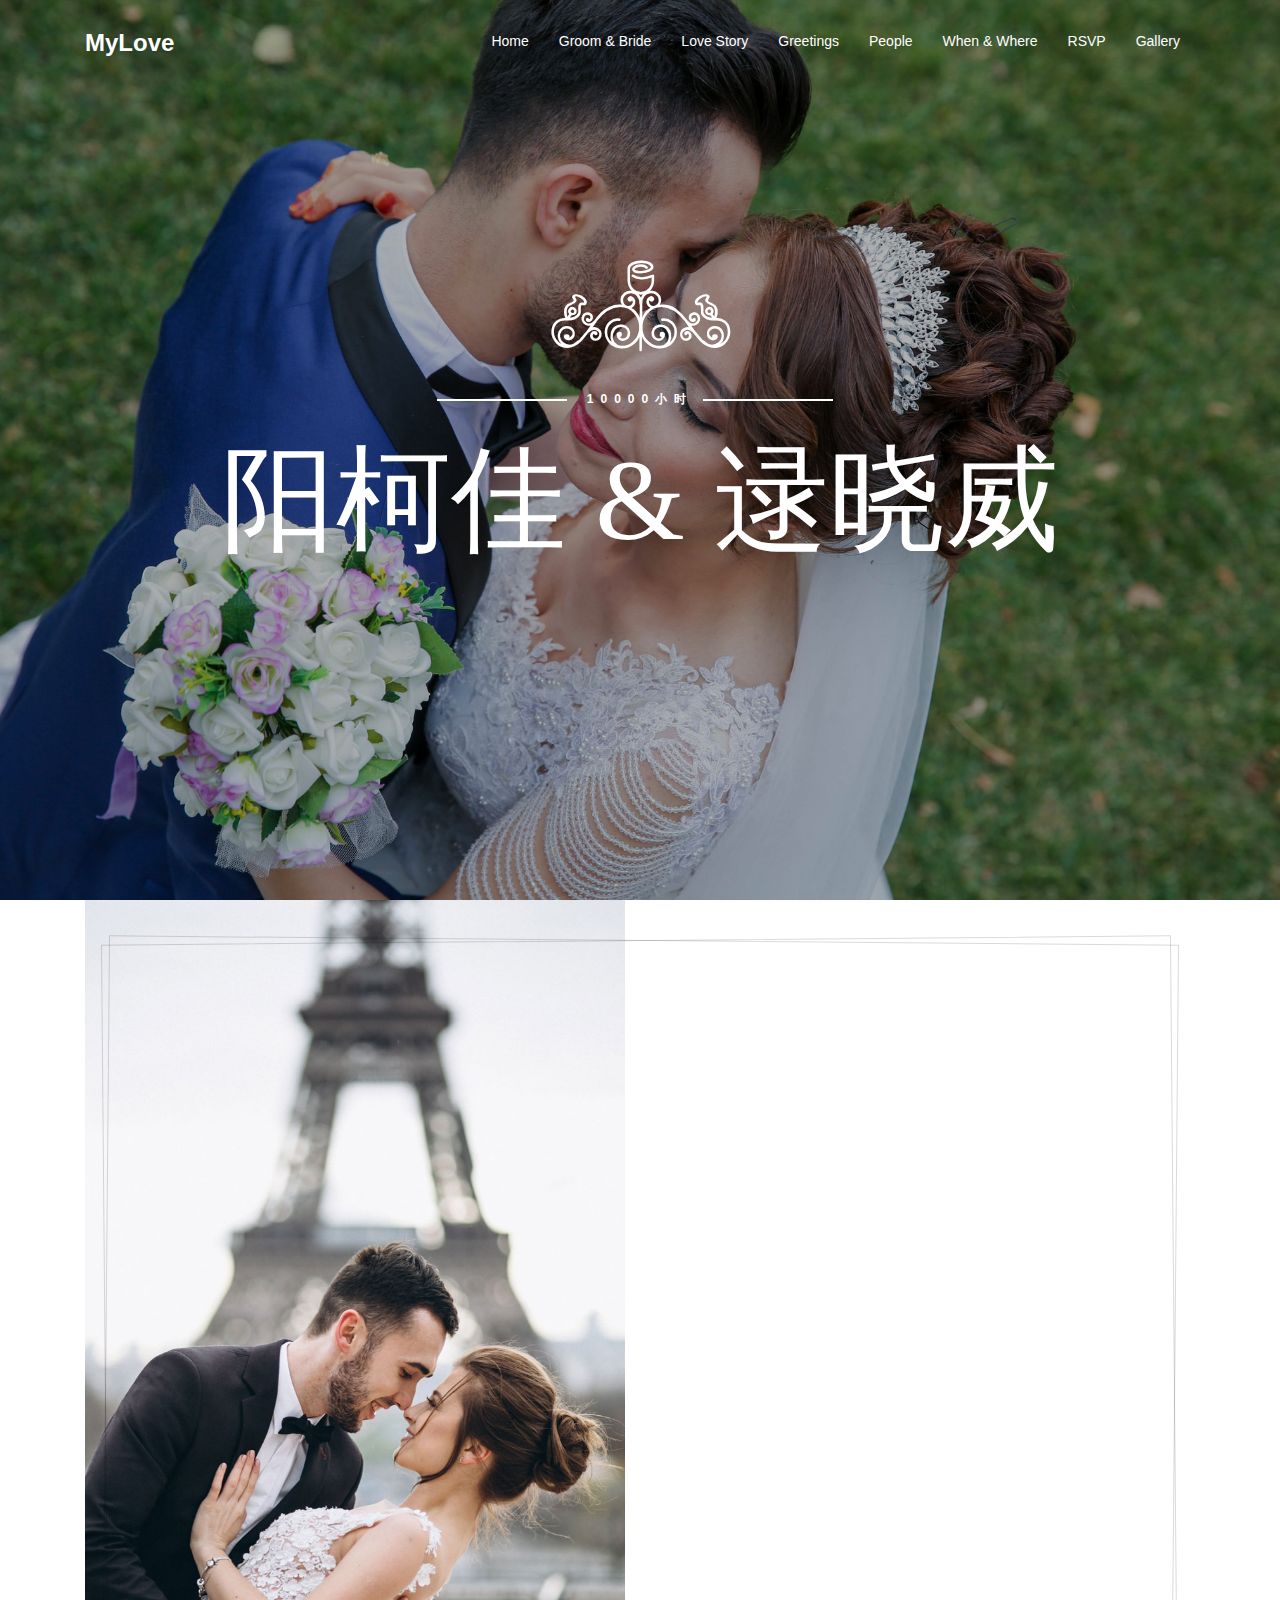
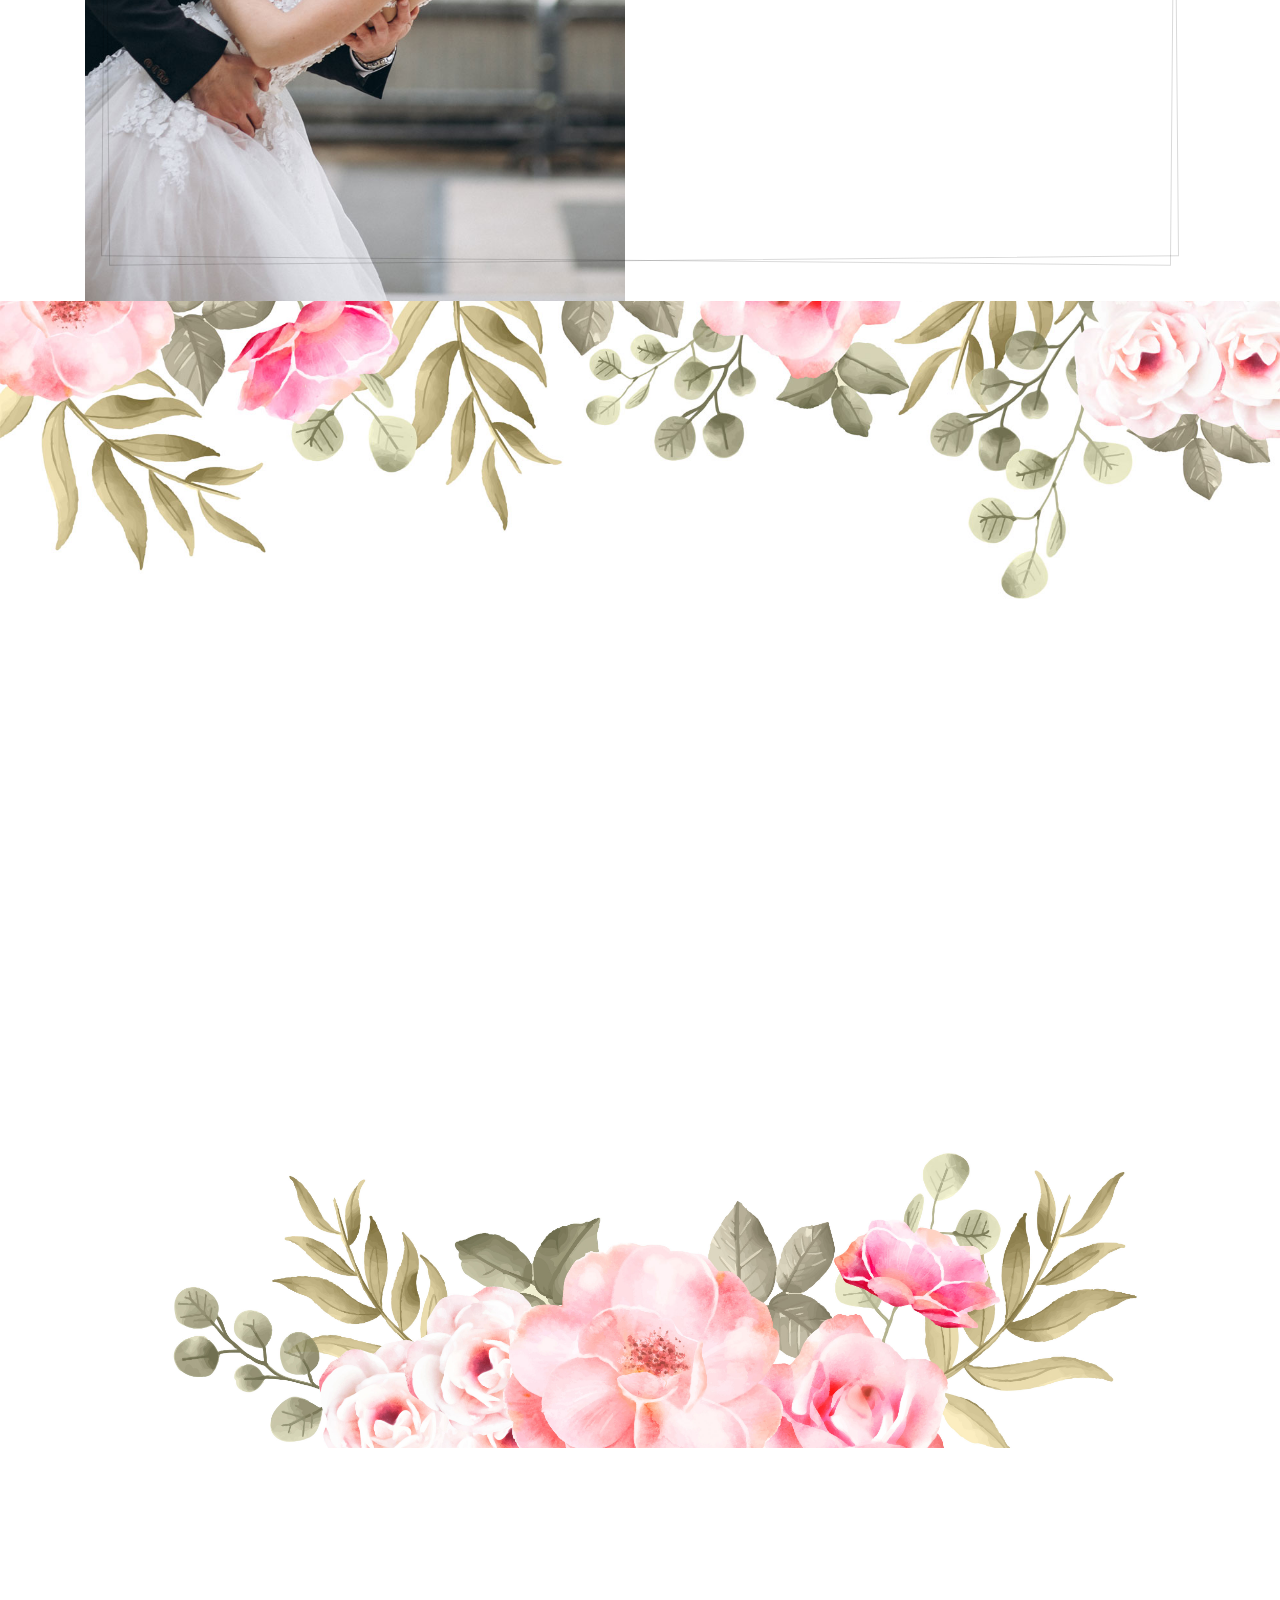
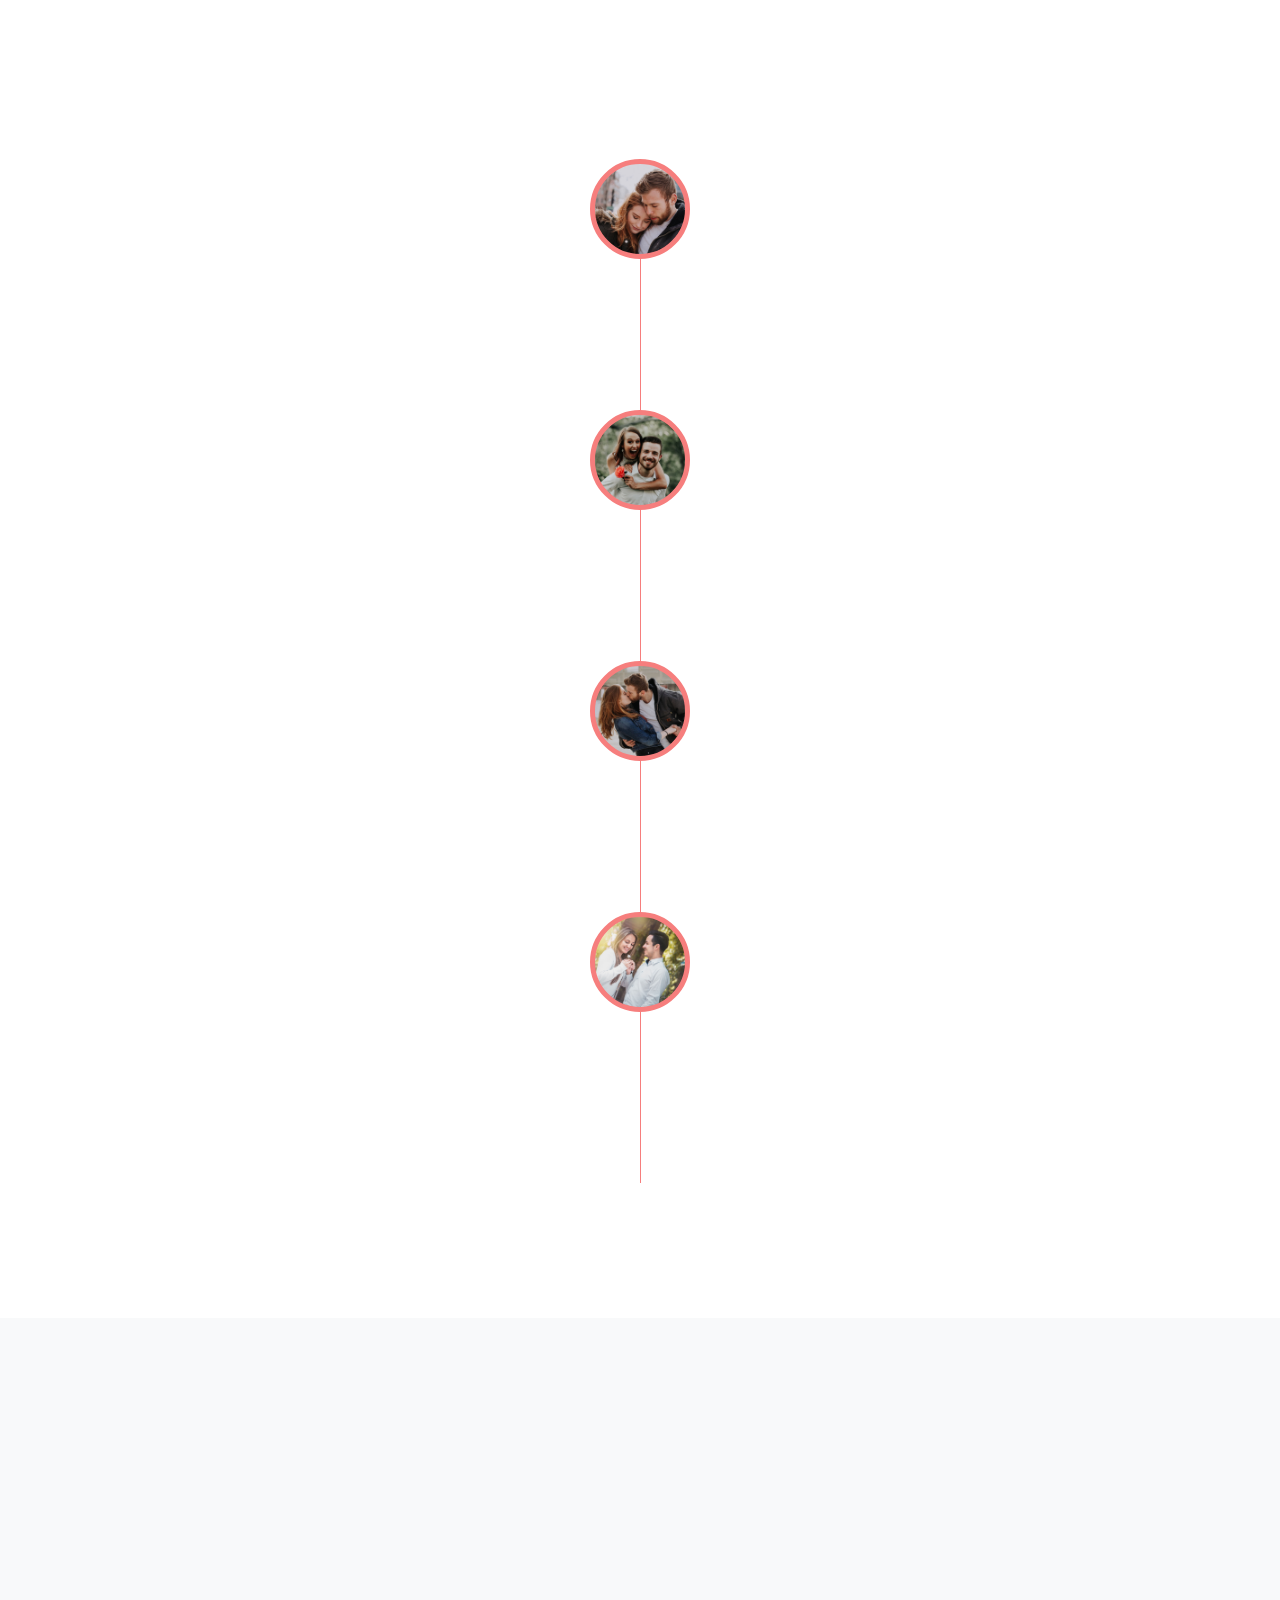
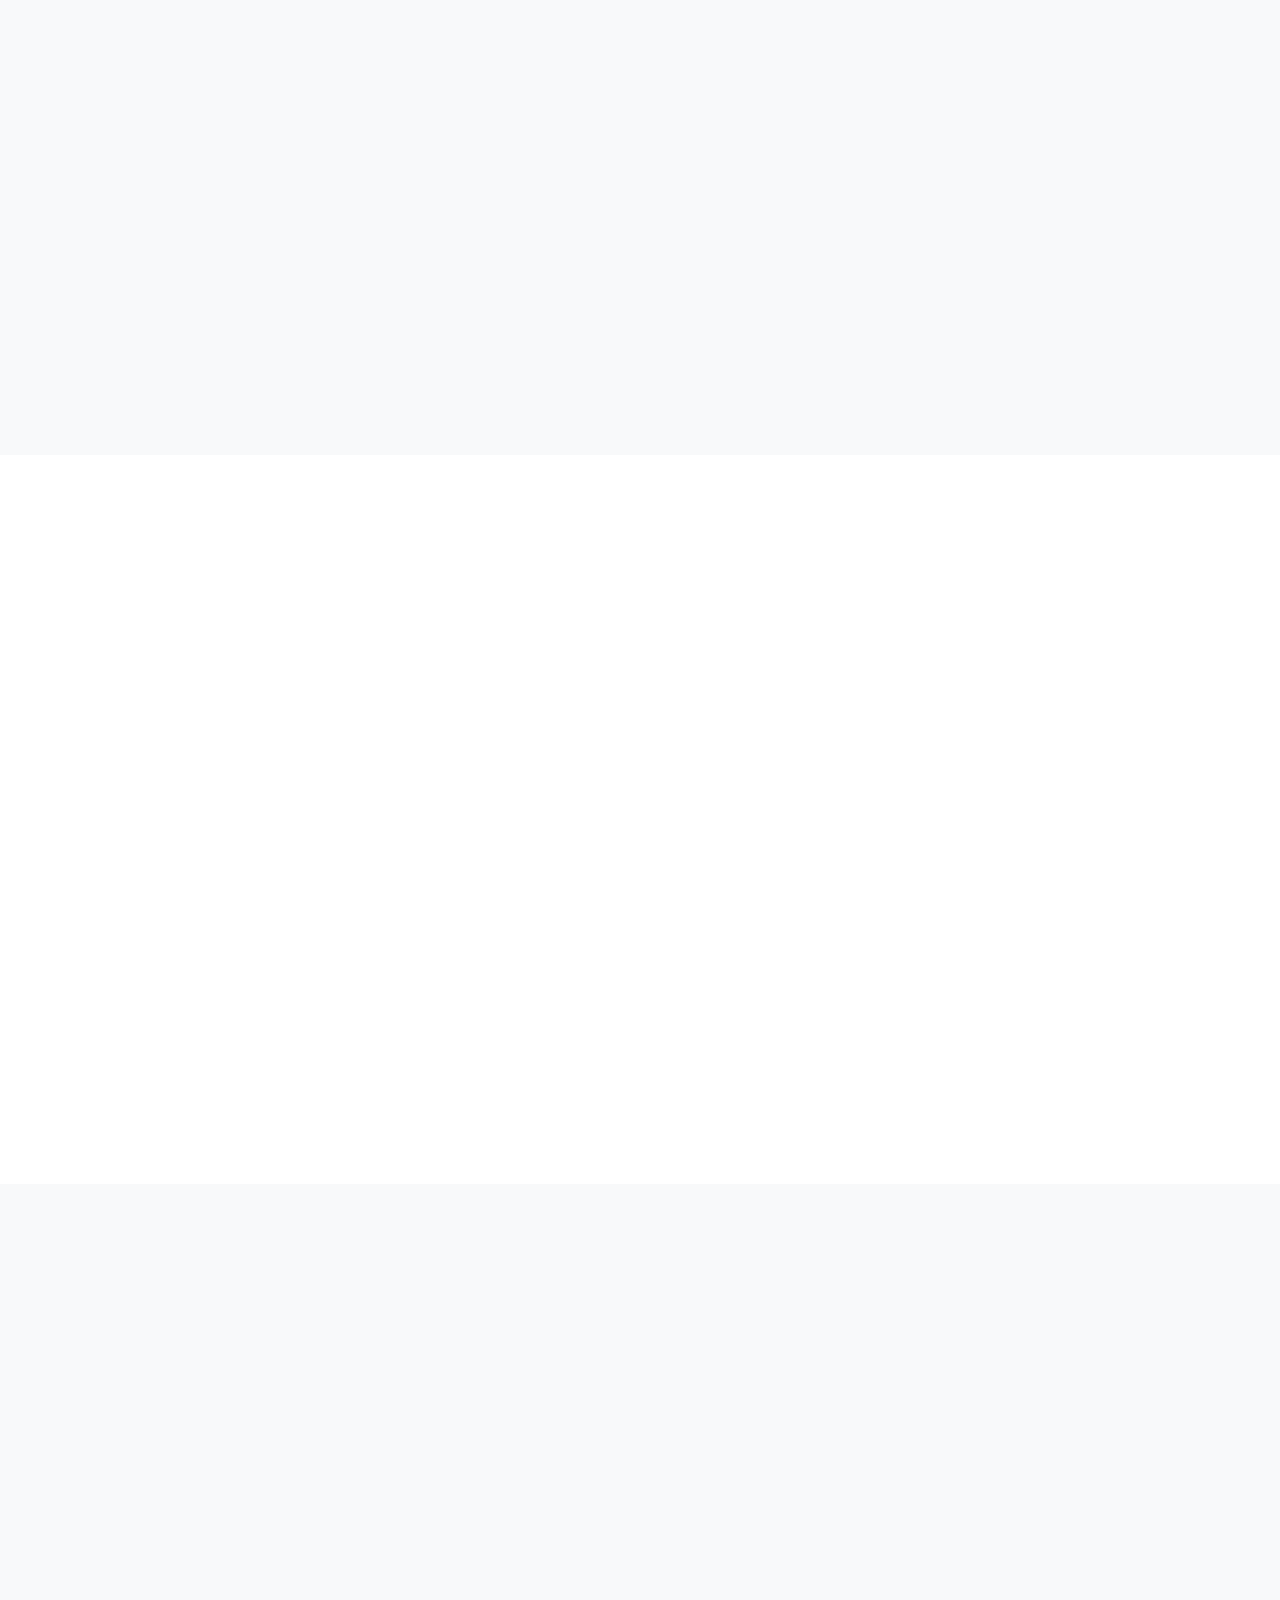
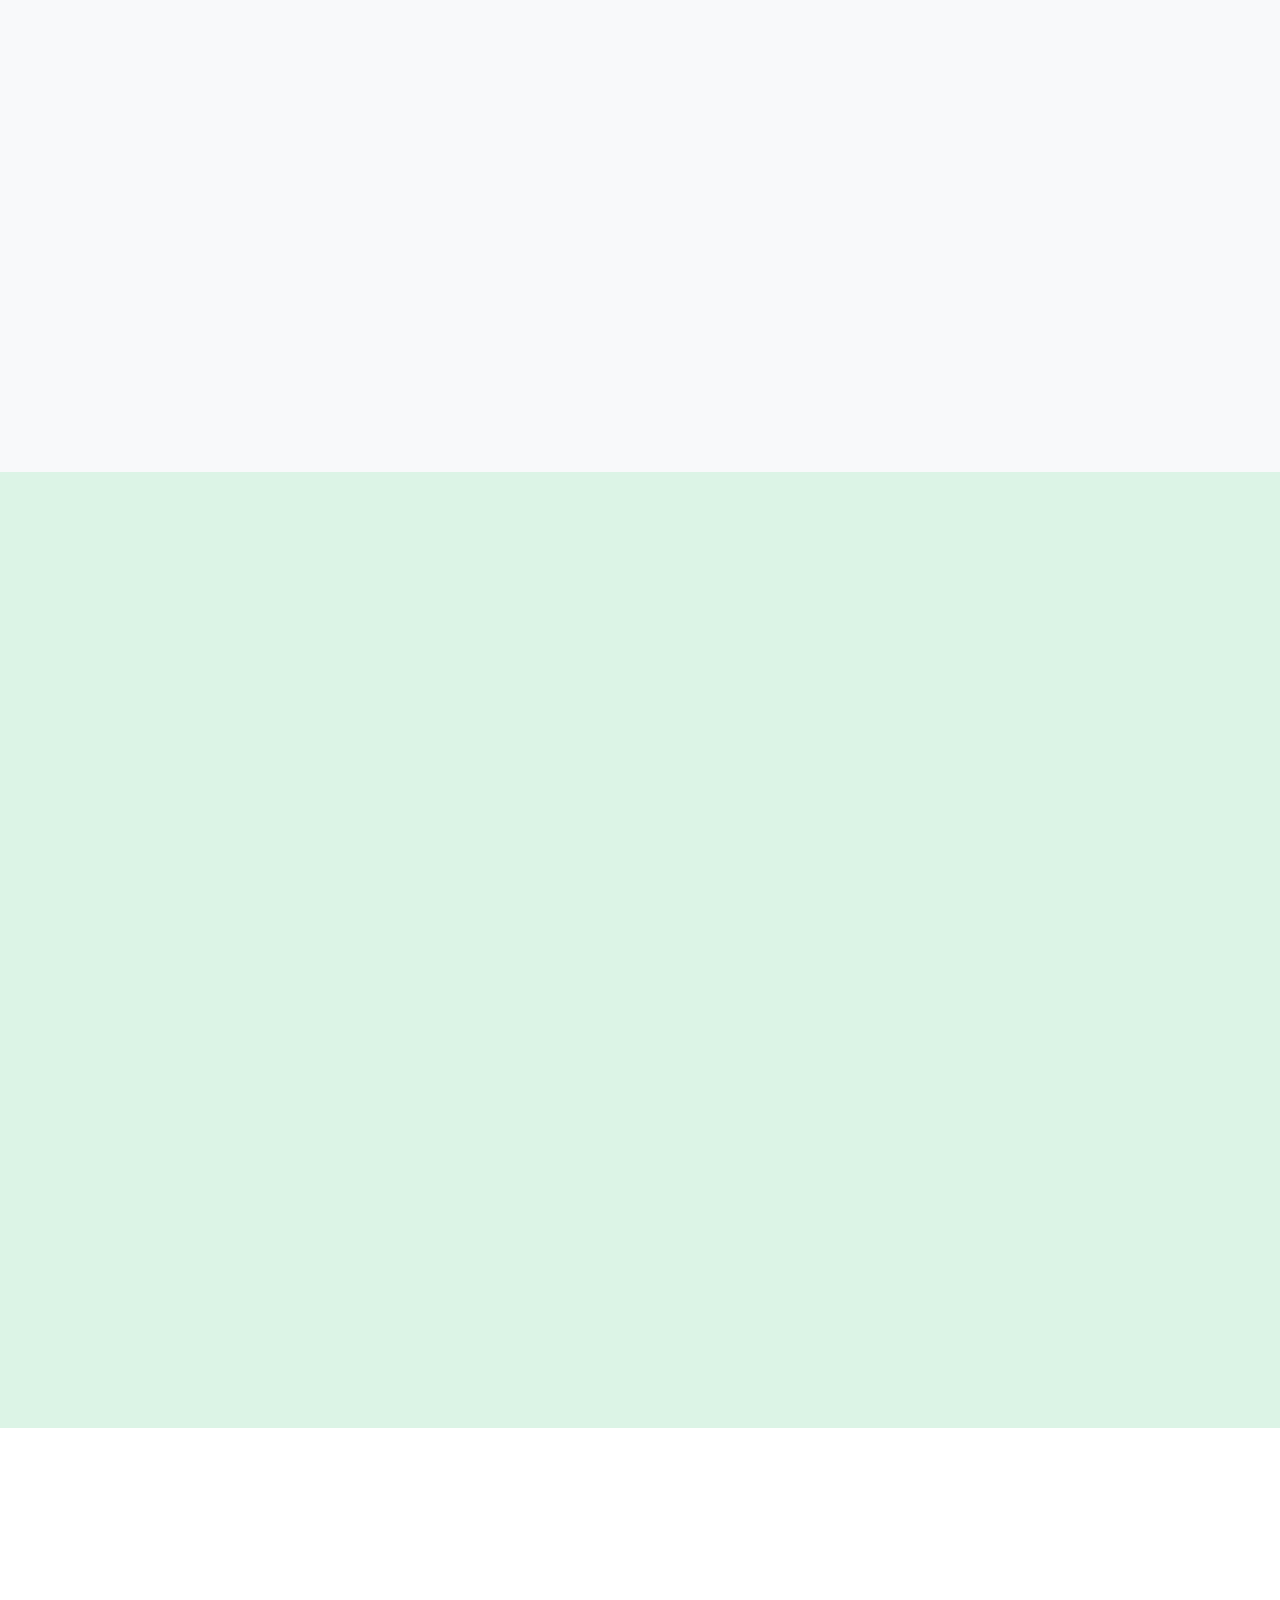
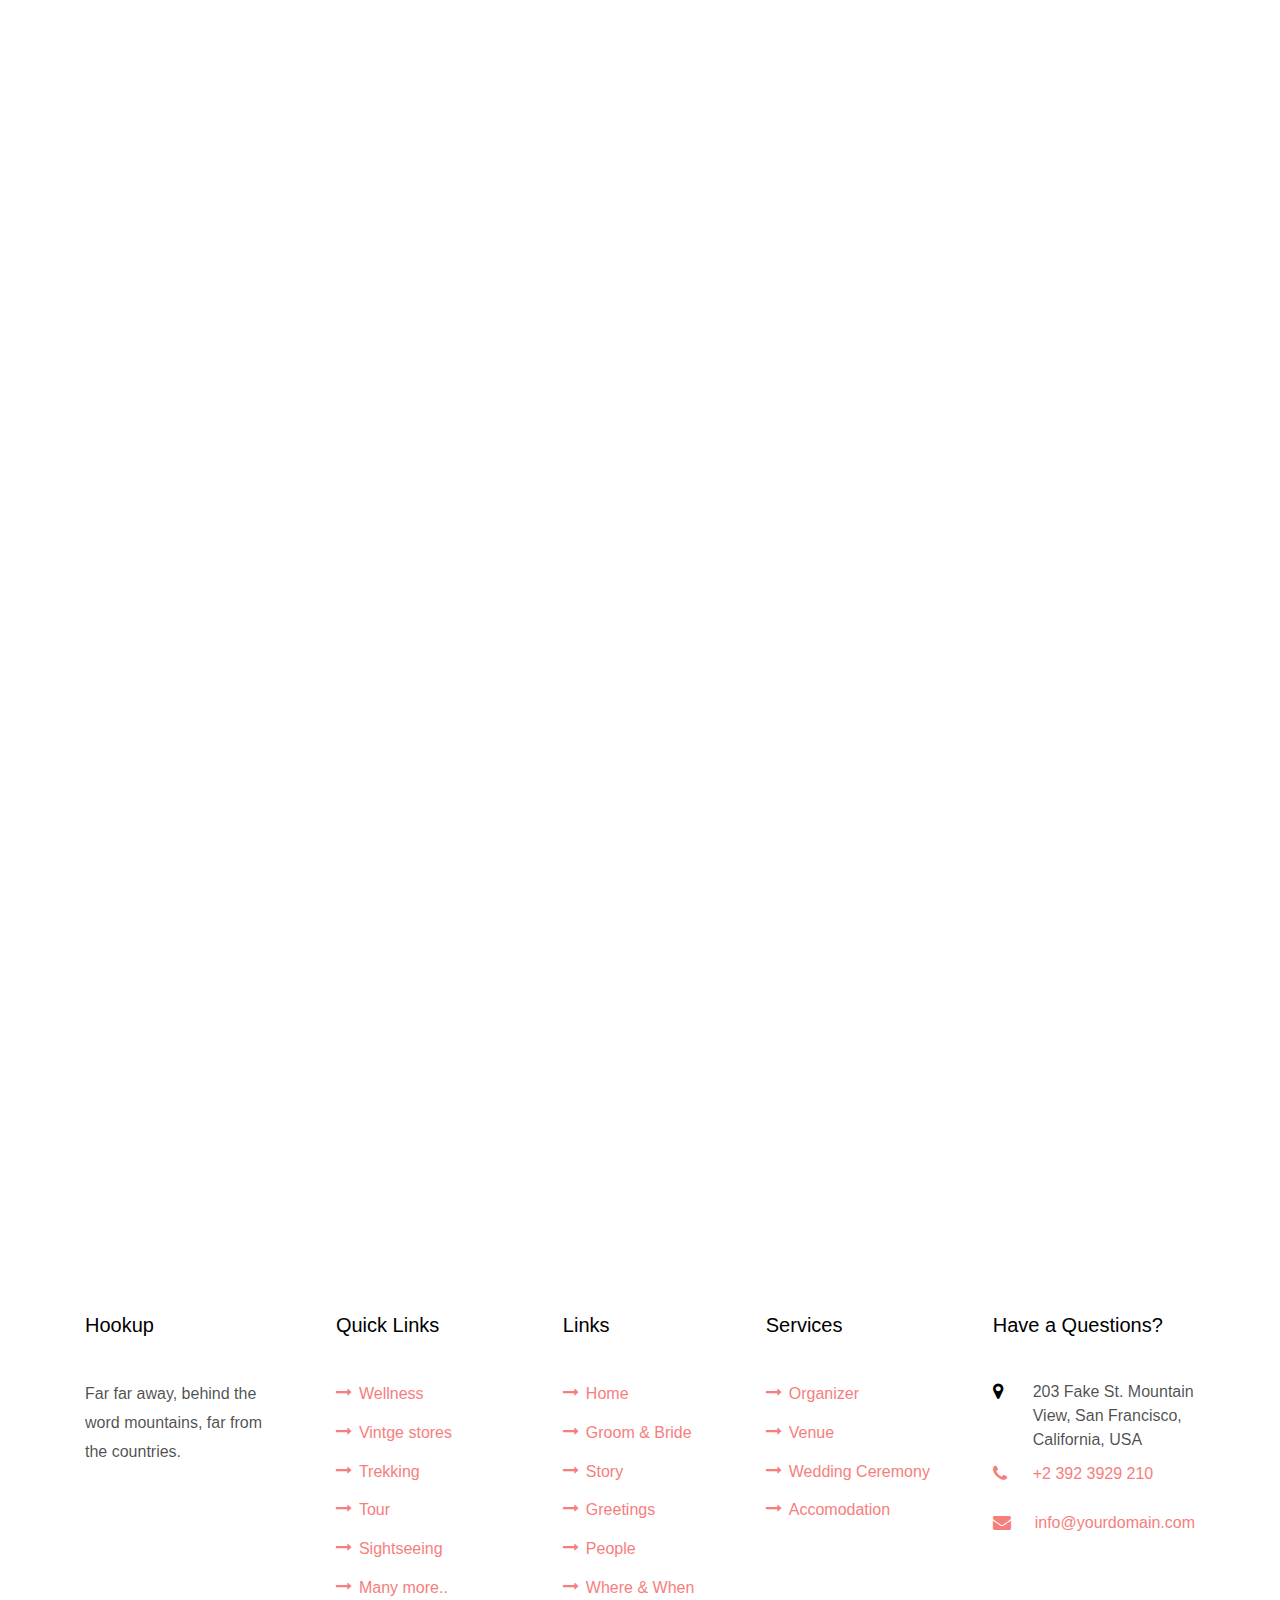
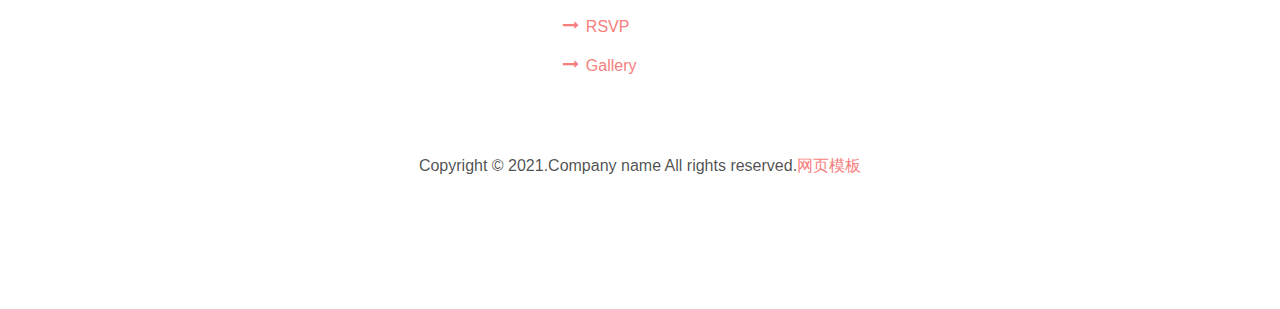
==== commit ab02c5ae: "修改计时器" ====
--- a/index.html
+++ b/index.html
@@ -23,7 +23,7 @@
 <body data-spy="scroll" data-target=".site-navbar-target" data-offset="300">
 <nav class="navbar navbar-expand-lg navbar-dark ftco_navbar bg-dark ftco-navbar-light site-navbar-target" id="ftco-navbar">
 	<div class="container">
-	  <a class="navbar-brand" href="">Hookup</a>
+	  <a class="navbar-brand" href="">MyLove</a>
 	  <button class="navbar-toggler js-fh5co-nav-toggle fh5co-nav-toggle" type="button" data-toggle="collapse" data-target="#ftco-nav" aria-controls="ftco-nav" aria-expanded="false" aria-label="Toggle navigation">
 		<span class="oi oi-menu"></span> Menu
 	  </button>
@@ -53,10 +53,9 @@
 						<div class="icon">
 							<span class="flaticon-rose-outline-variant-with-vines-and-leaves"></span>
 						</div>
-						<span class="subheading">The Wedding of</span>
-						<h1>Francisco &amp; Laura</h1>
+						<span class="subheading">10000小时</span>
+						<h1>阳柯佳 &amp; 逯晓威</h1>
 						<div id="timer" class="d-flex">
-						  <div class="time" id="days"></div>
 						  <div class="time pl-3" id="hours"></div>
 						  <div class="time pl-3" id="minutes"></div>
 						  <div class="time pl-3" id="seconds"></div>
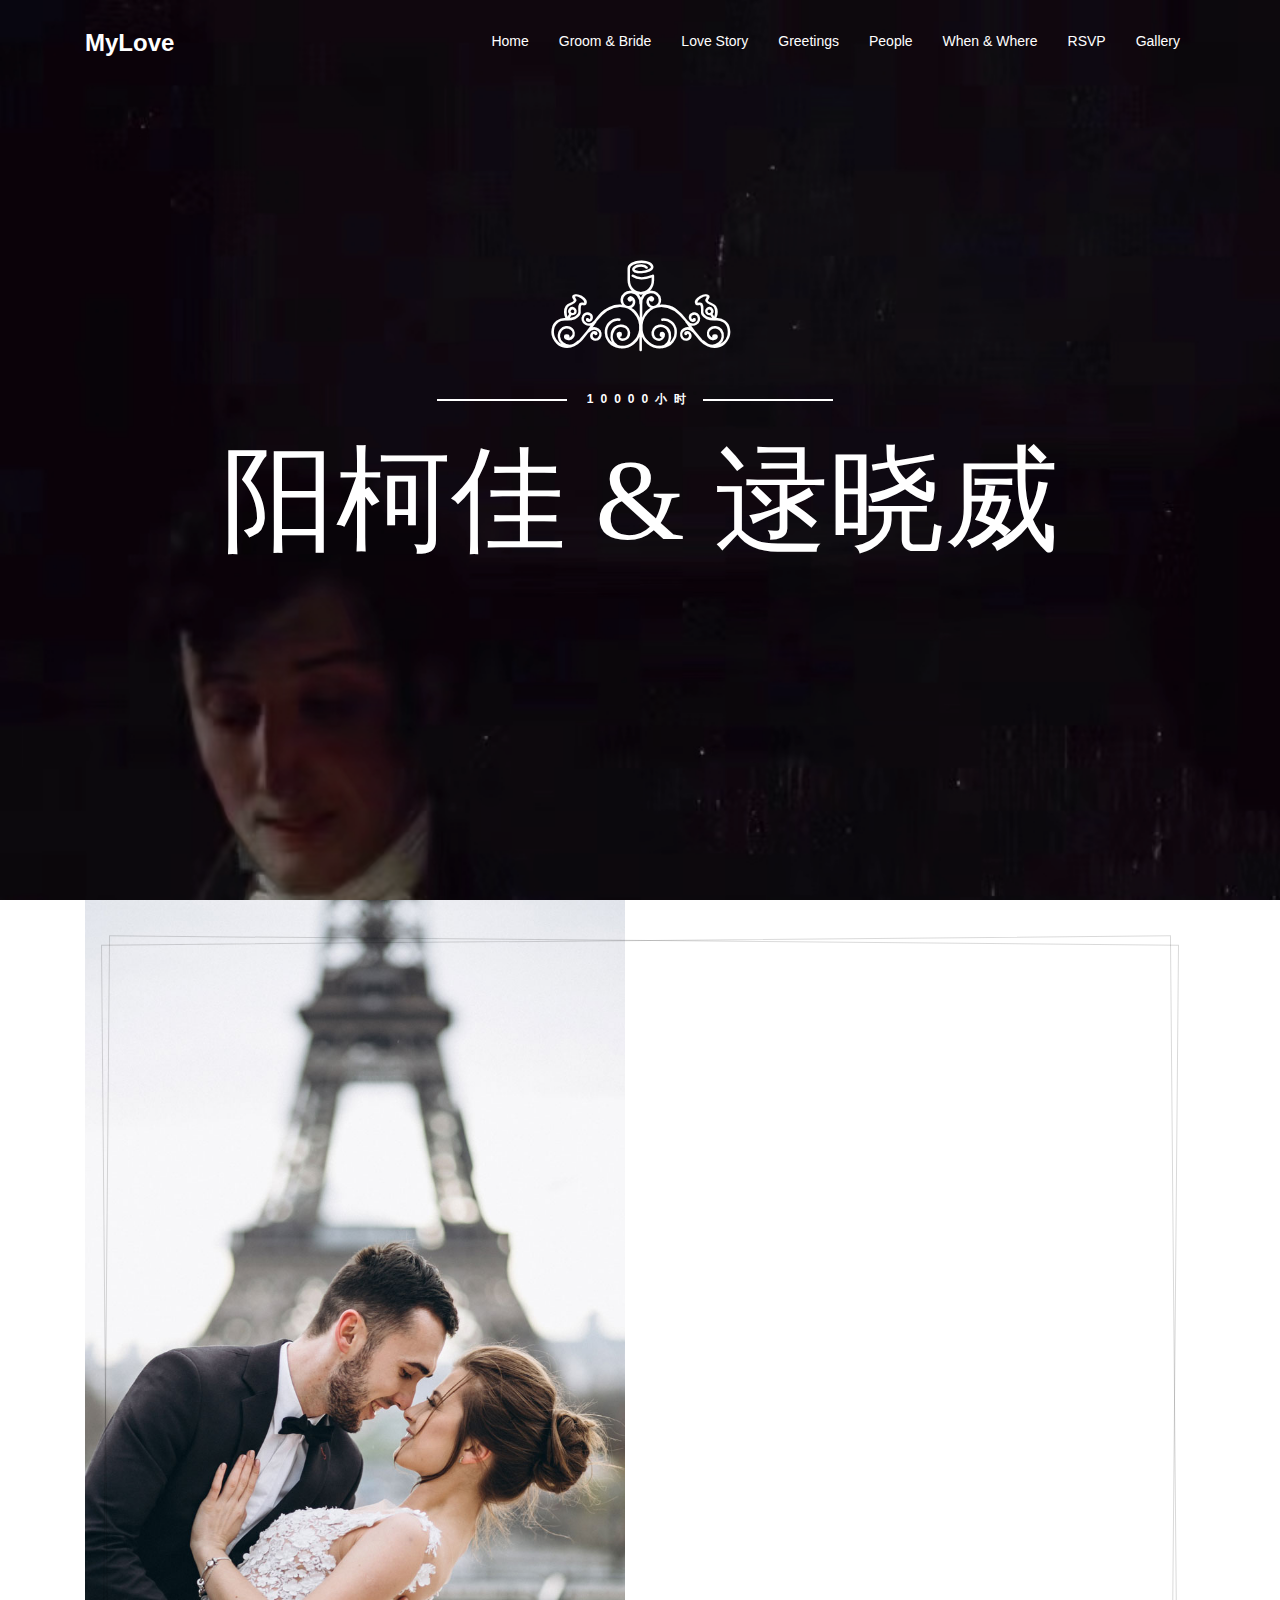
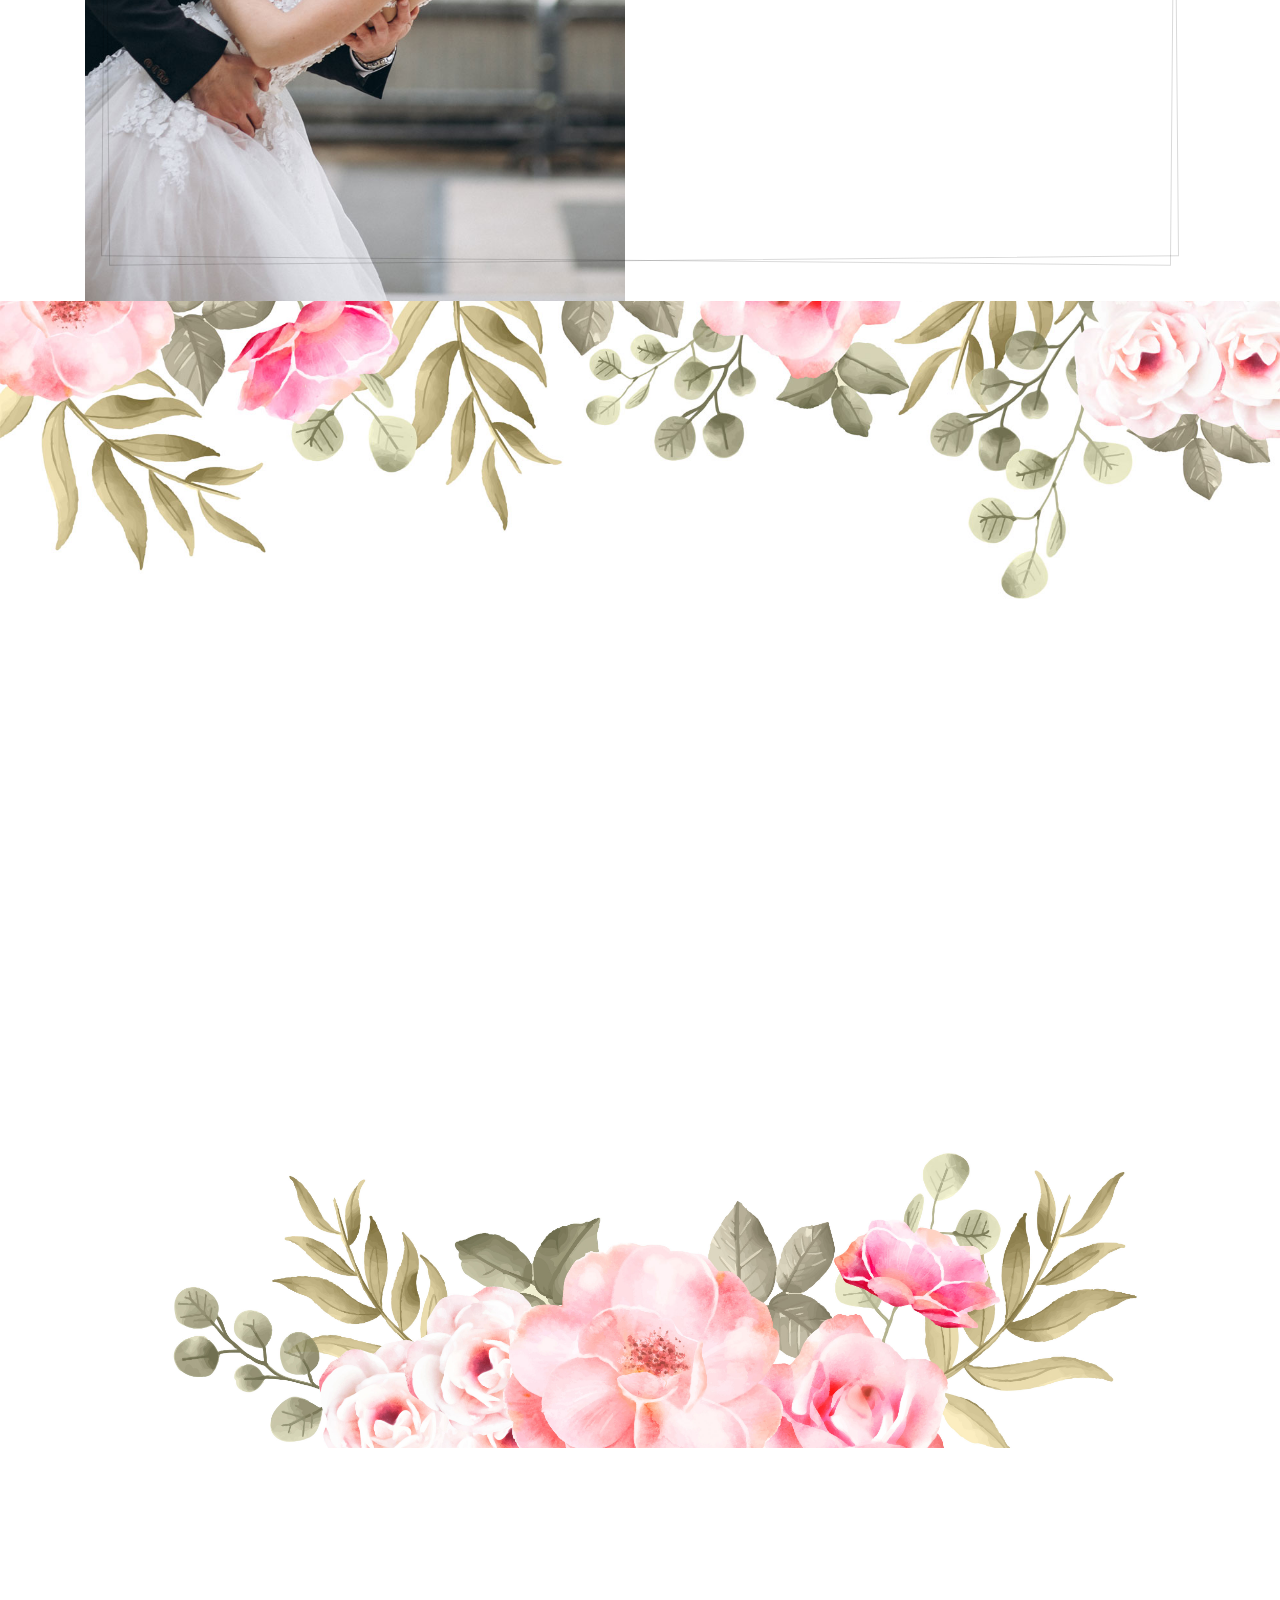
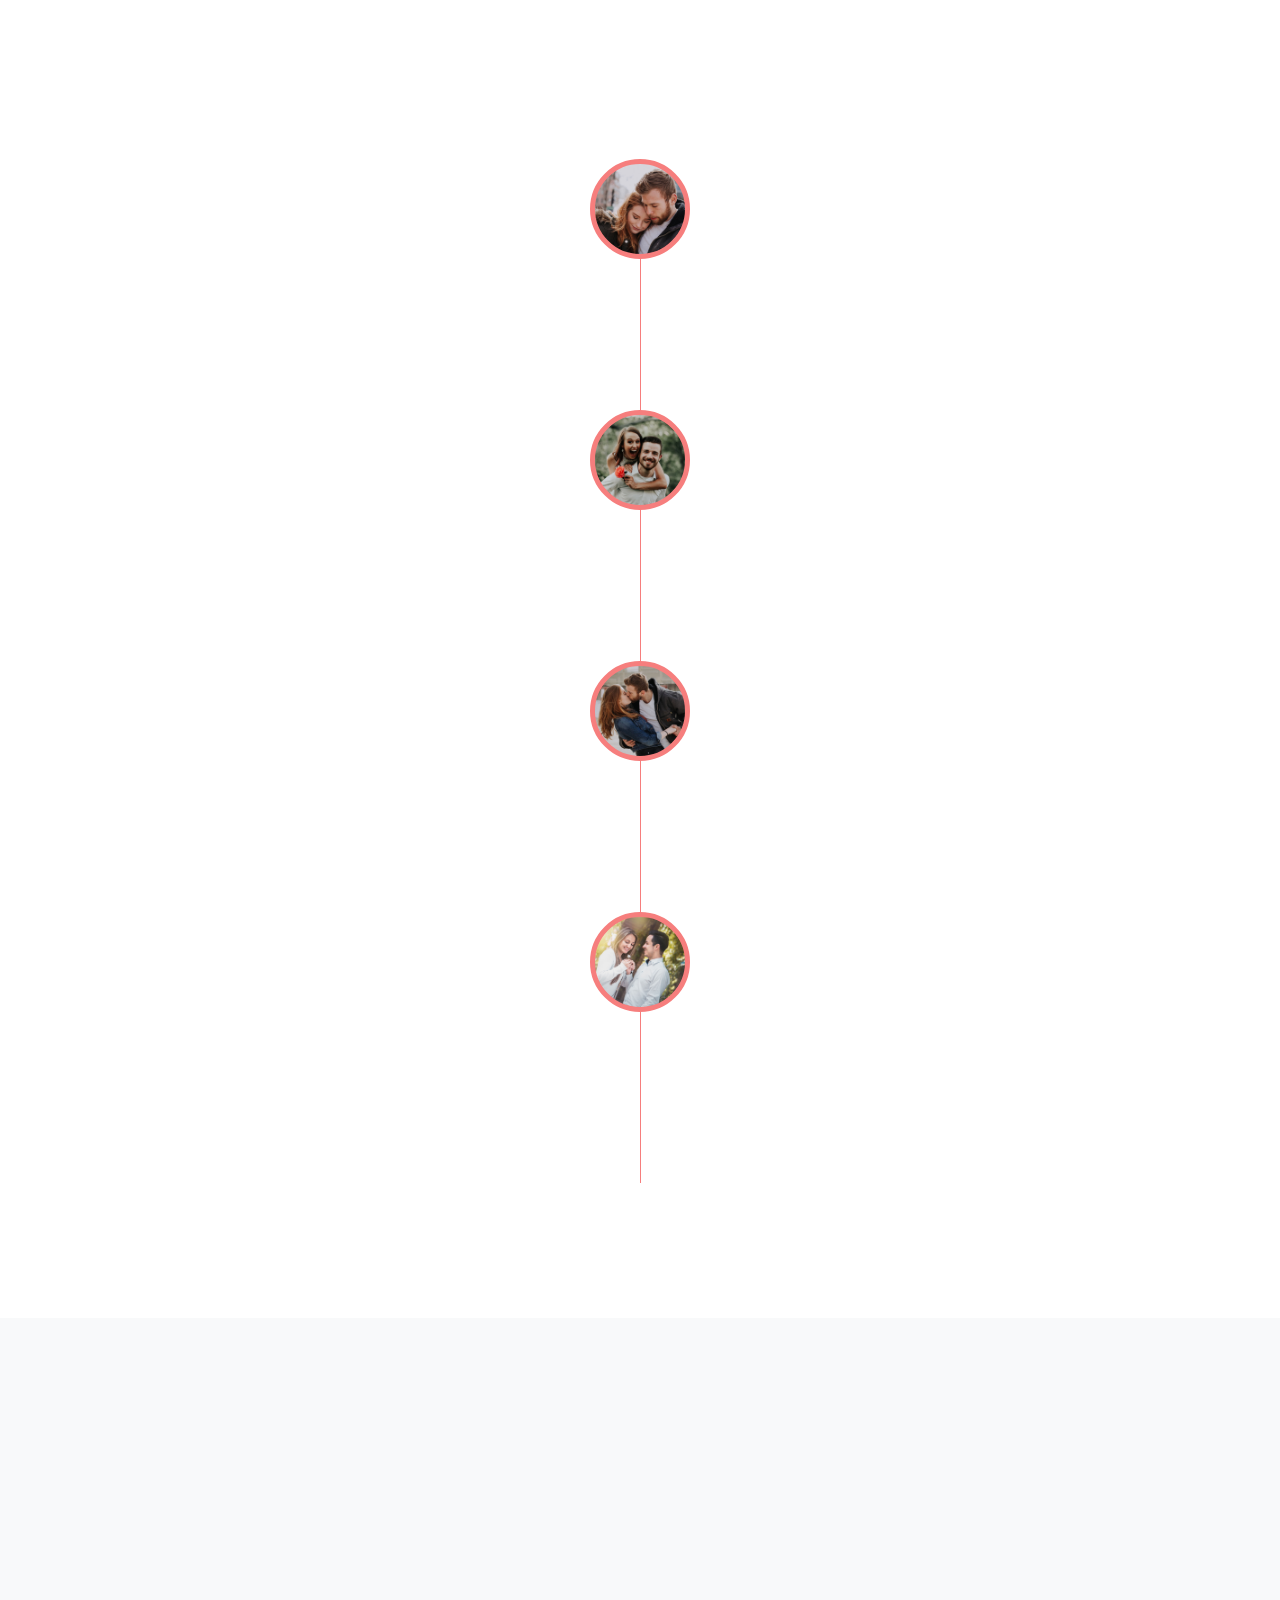
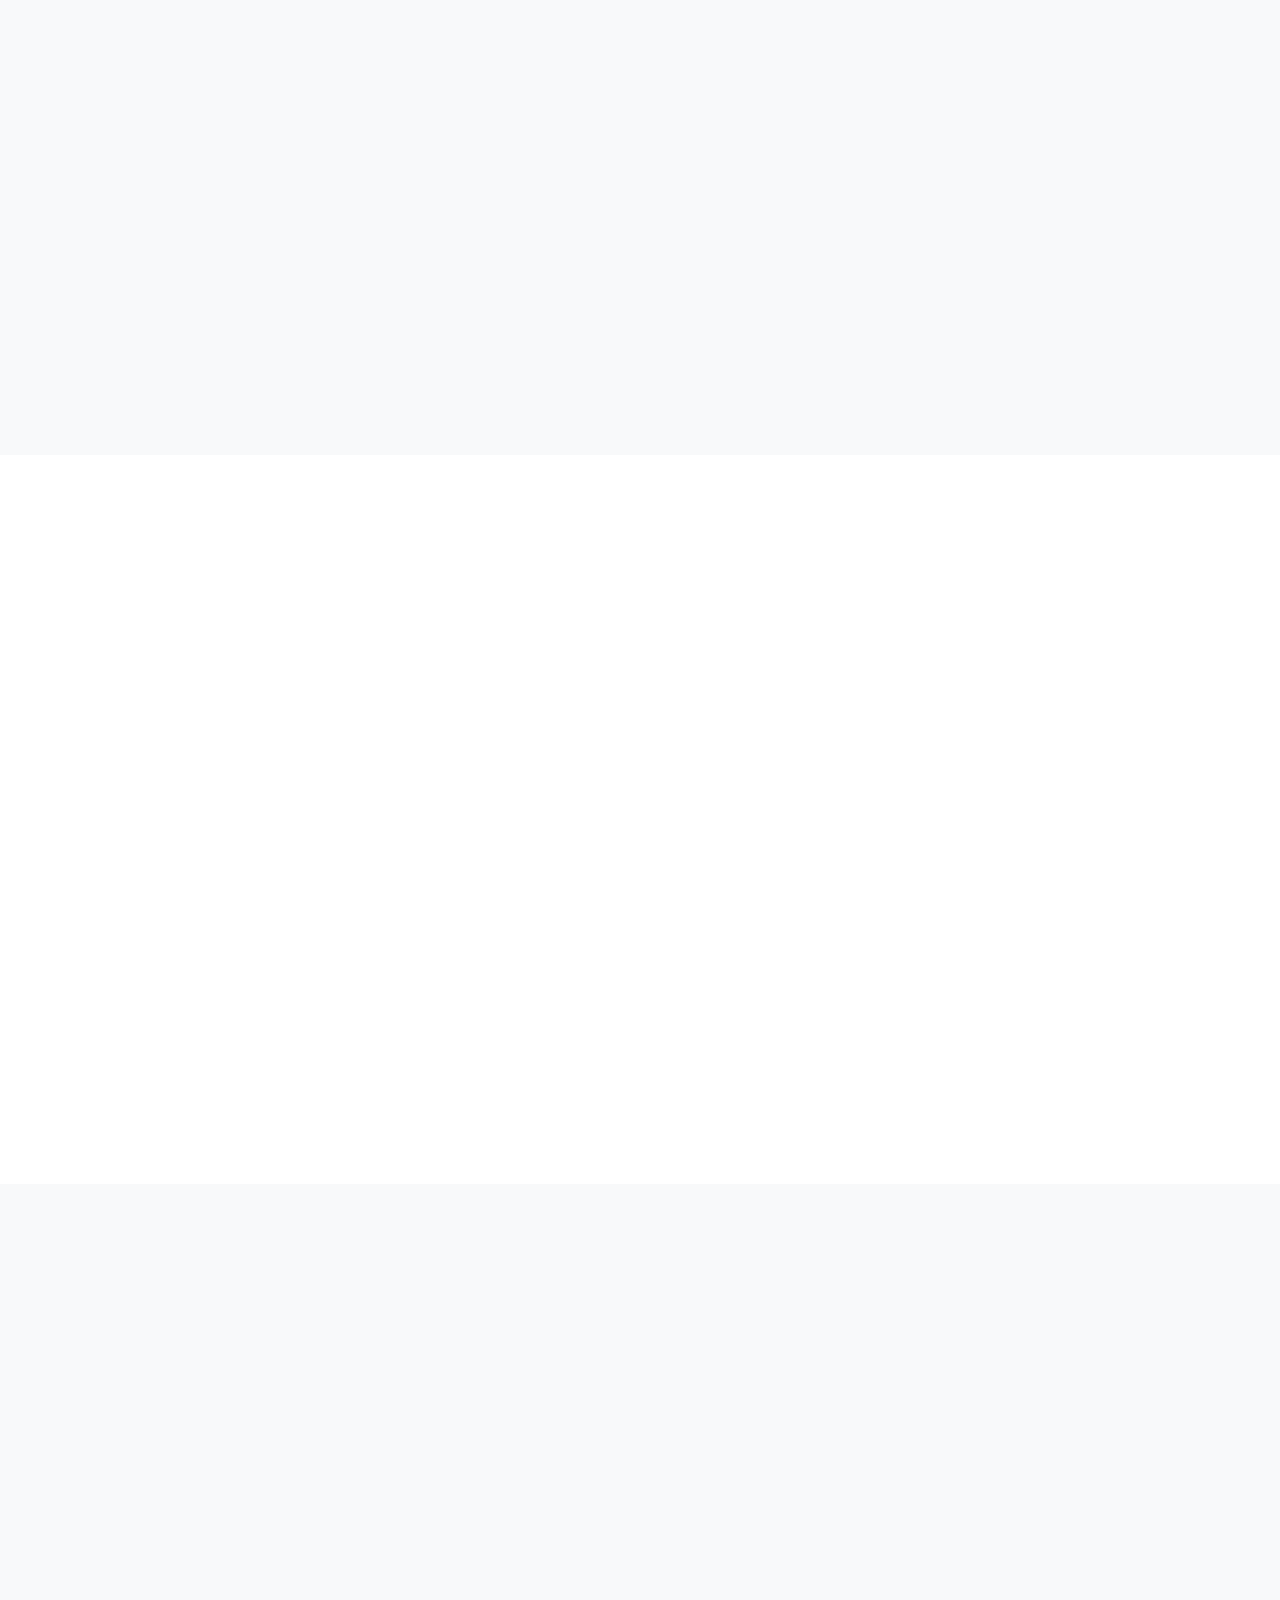
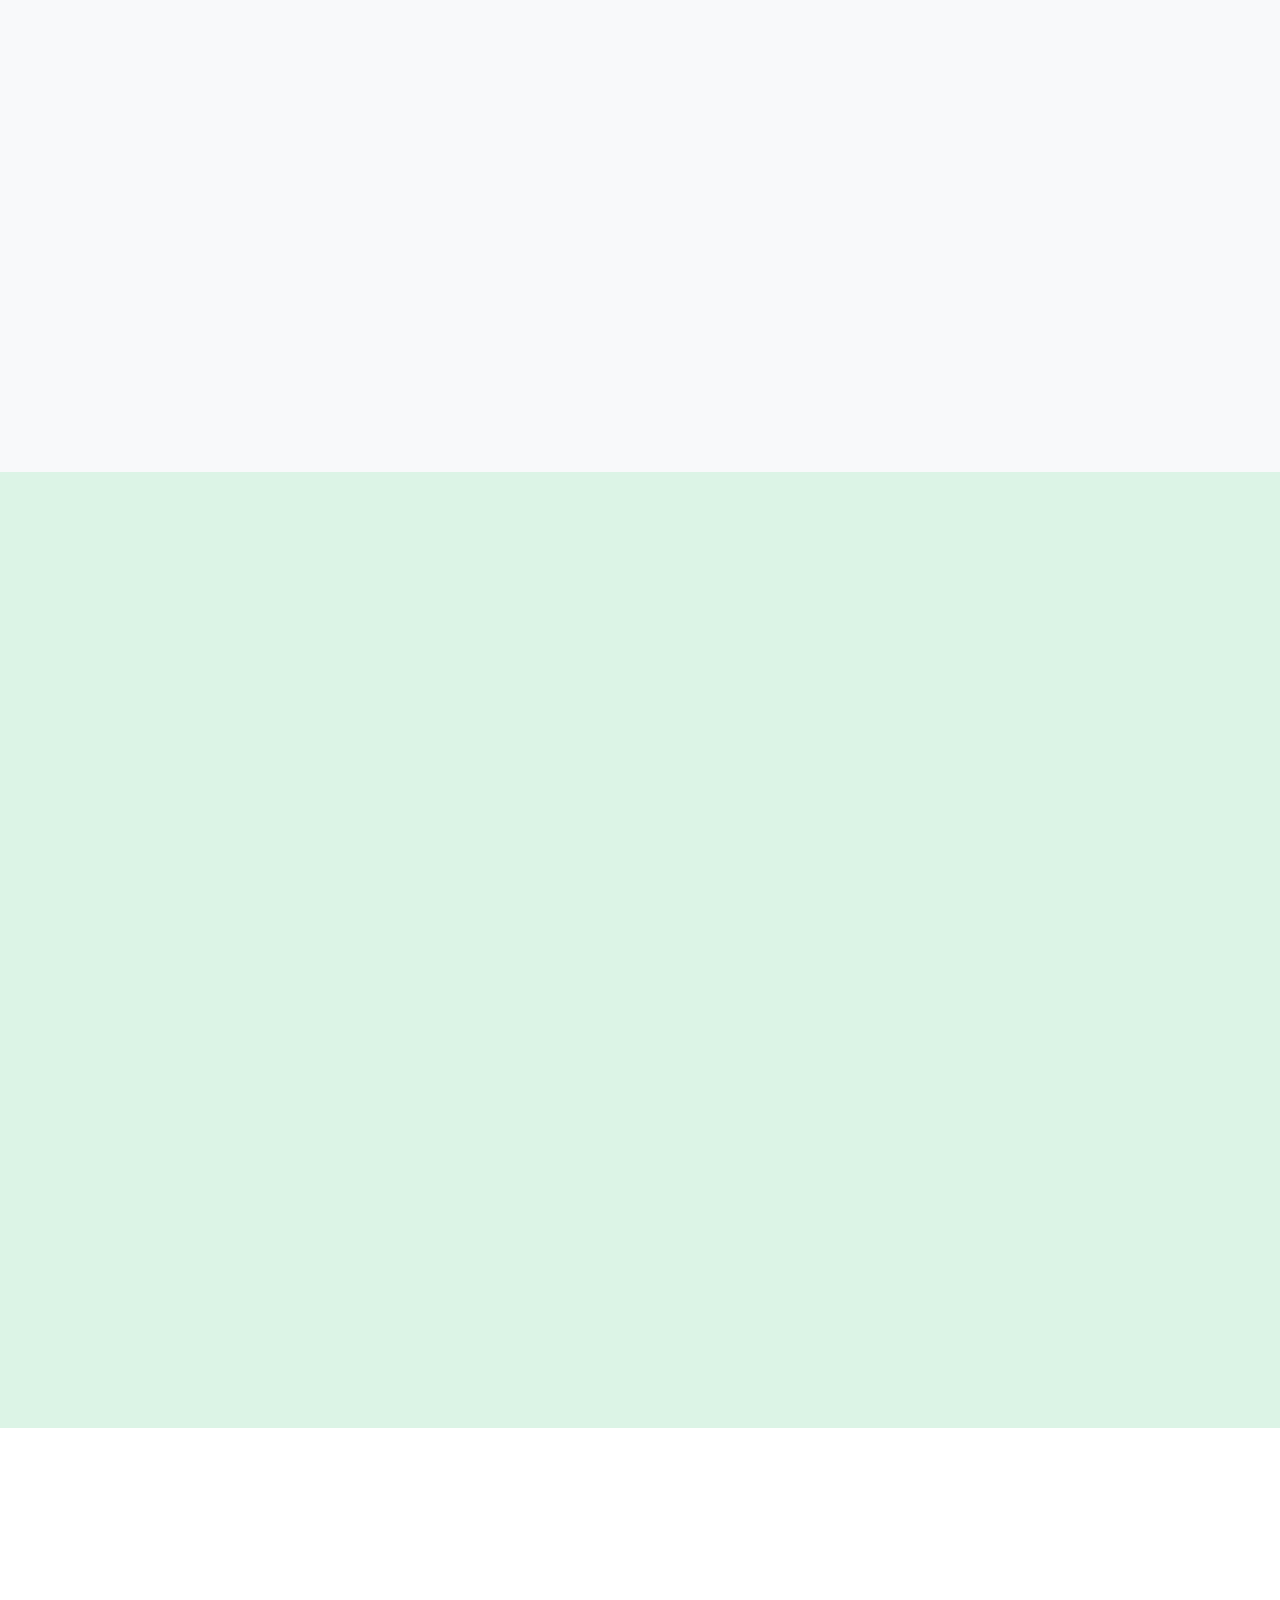
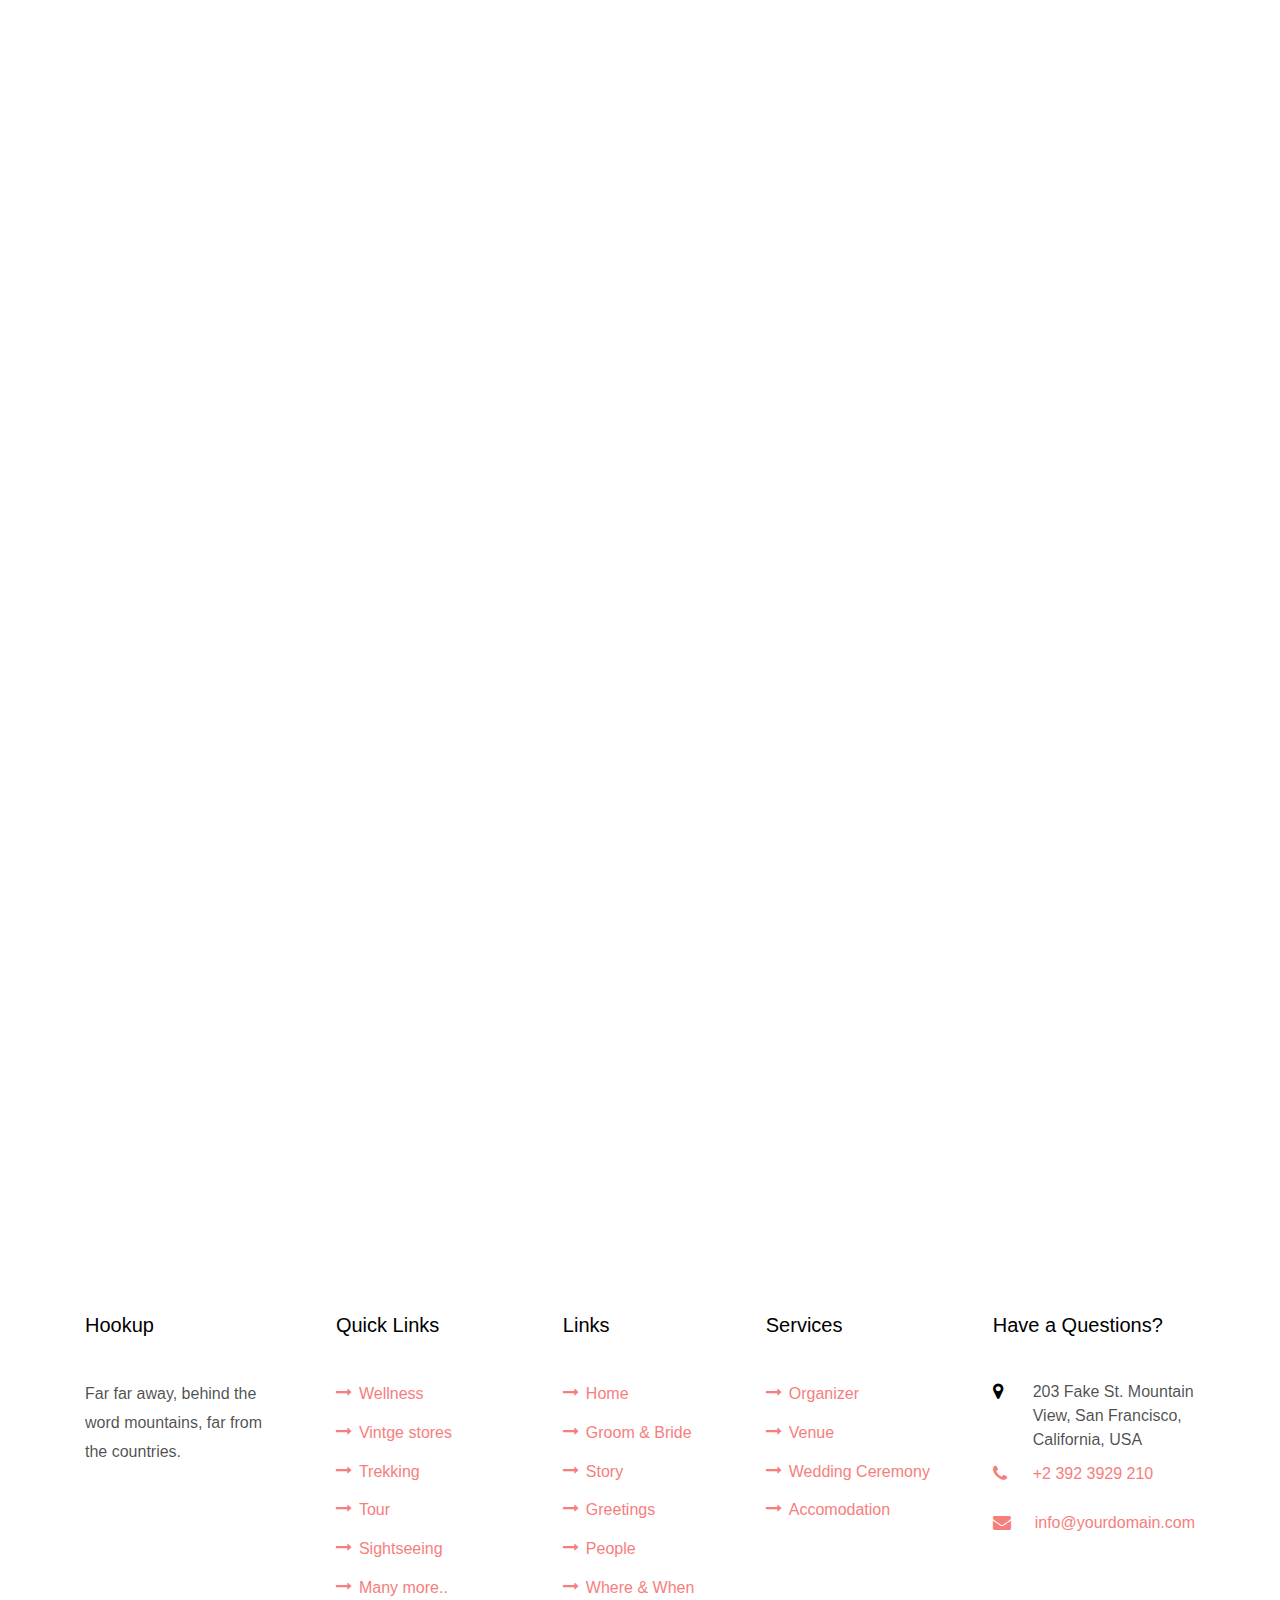
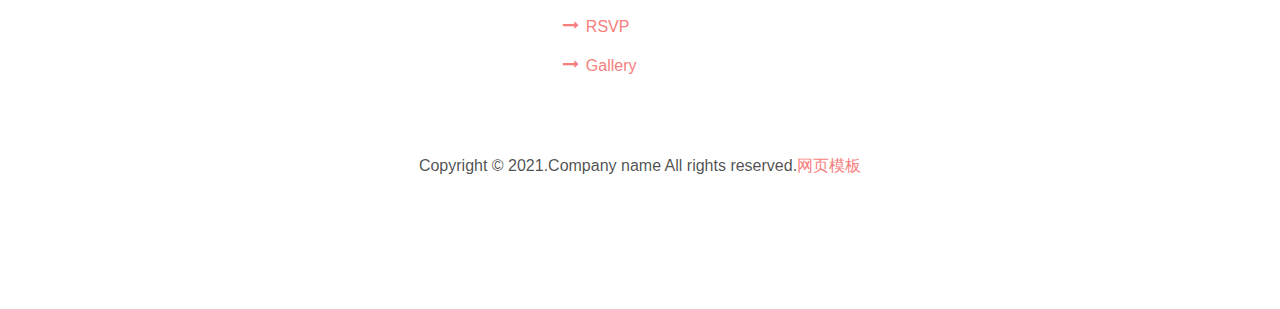
==== commit 2205230e: "修改背景" ====
--- a/index.html
+++ b/index.html
@@ -56,9 +56,11 @@
 						<span class="subheading">10000小时</span>
 						<h1>阳柯佳 &amp; 逯晓威</h1>
 						<div id="timer" class="d-flex">
-						  <div class="time pl-3" id="hours"></div>
-						  <div class="time pl-3" id="minutes"></div>
-						  <div class="time pl-3" id="seconds"></div>
+						  <div class="time" id="days"></div>
+						  <div class="time pl-2" id="hours"></div>
+						  <div class="time pl-4" id="minutes"></div>
+						  <div class="time pl-4" id="seconds"></div>
+						  <div class="time pl-4" id="seconds"></div>
 						</div>
 					</div>
 				</div>
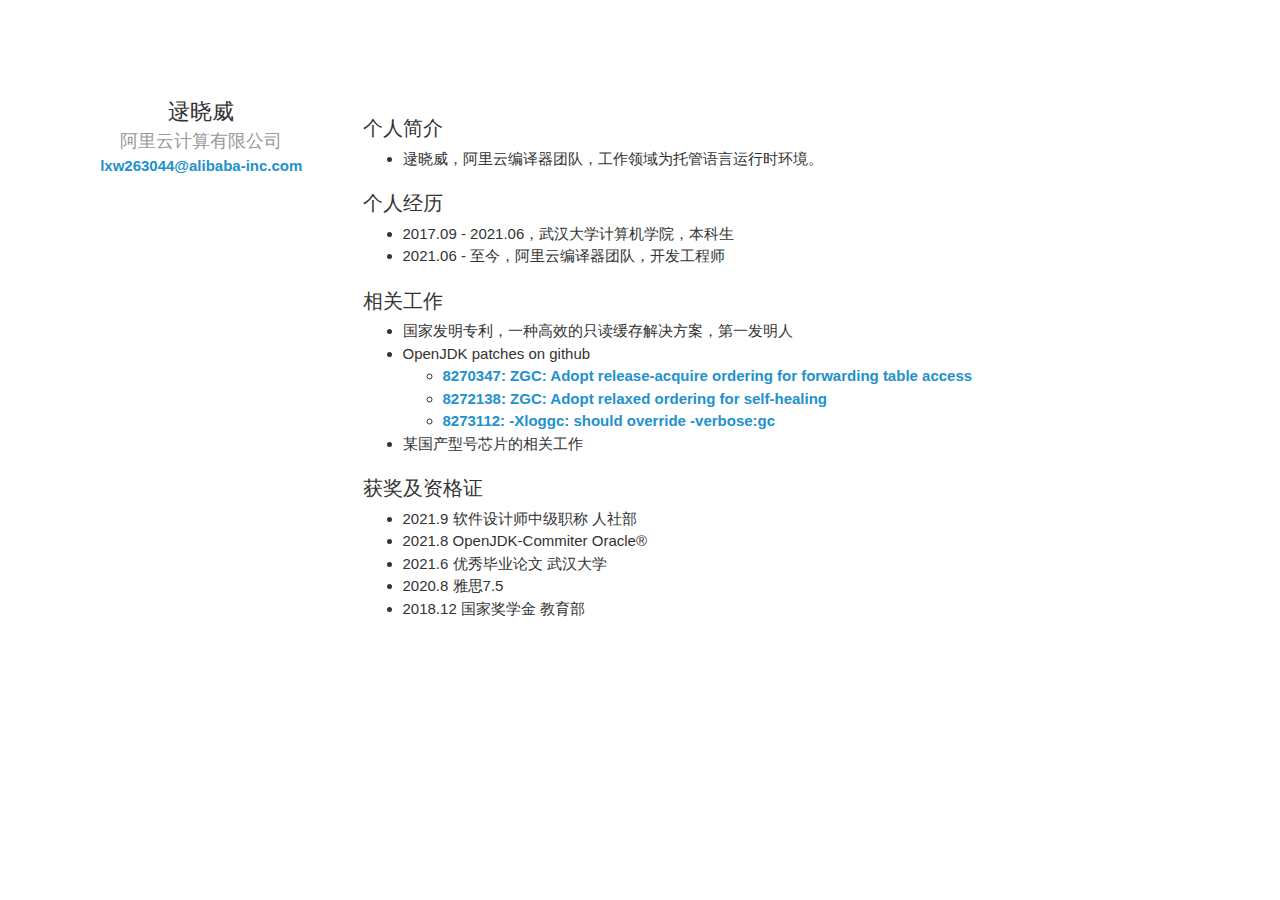
==== commit 1fd3d2b0: "首页换成简历" ====
--- a/index.html
+++ b/index.html
@@ -1,635 +1,99 @@
 <!DOCTYPE html>
-<html lang="en">
-<head>
-<title>Hookup - Free Bootstrap 4 Template by Colorlib</title>
-<meta charset="utf-8">
-<meta name="viewport" content="width=device-width, initial-scale=1, shrink-to-fit=no">
+<html><head><meta http-equiv="Content-Type" content="text/html; charset=UTF-8">
+        
+        <meta http-equiv="X-UA-Compatible" content="IE=edge">
+        <meta name="viewport" content="width=device-width, initial-scale=1">
+        <!-- The above 3 meta tags *must* come first in the head; any other head content must come *after* these tags -->
 
-<link rel="stylesheet" href="static/css/open-iconic-bootstrap.min.css">
-<link rel="stylesheet" href="static/css/animate.css">
+        <link rel="stylesheet" type="text/css" href="./ipads.se.sjtu.edu.cn_files/bootstrap.min.css">
+        <!-- HTML5 shim and Respond.js for IE8 support of HTML5 elements and media queries -->
+        <!-- WARNING: Respond.js doesn't work if you view the page via file:// -->
+        <!--[if lt IE 9]>
+          <script src="https://oss.maxcdn.com/html5shiv/3.7.2/html5shiv.min.js"></script>
+          <script src="https://oss.maxcdn.com/respond/1.4.2/respond.min.js"></script>
+        <![endif]-->
 
-<link rel="stylesheet" href="static/css/owl.carousel.min.css">
-<link rel="stylesheet" href="static/css/owl.theme.default.min.css">
-<link rel="stylesheet" href="static/css/magnific-popup.css">
+        <link rel="stylesheet" type="text/css" href="./ipads.se.sjtu.edu.cn_files/main.css">
+    </head>
+    <body data-new-gr-c-s-check-loaded="14.1086.0" data-gr-ext-installed="">
 
-<link rel="stylesheet" href="static/css/aos.css">
+      <!--
+<header class="navbar navbar-fixed-top" role="banner">
+    <div class="container">
+    <div class="navbar-header">
+        <button class="navbar-toggle collapsed" type="button" data-toggle="collapse" data-target=".bs-navbar-collapse">
+            <span class="sr-only">导航</span>
+            <span class="icon-bar"></span>
+            <span class="icon-bar"></span>
+            <span class="icon-bar"></span>
+        </button>
+        <a href="https://" class="navbar-brand">XX</a>
+        <span class="hidden-sm hidden-xs navbar-split"></span>
+        <span class="hidden-sm hidden-xs navbar-subtitle">XXX</span>
+    </div>
+    <nav class="collapse navbar-collapse bs-navbar-collapse">
+        <ul class="nav navbar-nav navbar-right">
+            <li><a href="https://xx">xx</a></li>
+            <li><a href="https://xx">xx</a></li>
+        </ul>
+    </nav>
+    </div>
+</header>
+-->
 
-<link rel="stylesheet" href="static/css/ionicons.min.css">
+<div class="page container">
+  <div class="personal-page row">
 
-<link rel="stylesheet" href="static/css/flaticon.css">
-<link rel="stylesheet" href="static/css/icomoon.css">
-<link rel="stylesheet" href="static/css/style.css">
-</head>
-<body data-spy="scroll" data-target=".site-navbar-target" data-offset="300">
-<nav class="navbar navbar-expand-lg navbar-dark ftco_navbar bg-dark ftco-navbar-light site-navbar-target" id="ftco-navbar">
-	<div class="container">
-	  <a class="navbar-brand" href="">MyLove</a>
-	  <button class="navbar-toggler js-fh5co-nav-toggle fh5co-nav-toggle" type="button" data-toggle="collapse" data-target="#ftco-nav" aria-controls="ftco-nav" aria-expanded="false" aria-label="Toggle navigation">
-		<span class="oi oi-menu"></span> Menu
-	  </button>
+    <div class="col-xs-12 col-sm-12 col-md-3 personal-brief">
+      <!--<img src="xxx">-->
+      <h2>逯晓威</h2>
+      <h4>阿里云计算有限公司</h4>
+      <a href="mailto:lxw263044@alibaba-inc.com">lxw263044@alibaba-inc.com</a>
+    </div>
 
-	  <div class="collapse navbar-collapse" id="ftco-nav">
-		<ul class="navbar-nav nav ml-auto">
-		  <li class="nav-item"><a href="#home-section" class="nav-link"><span>Home</span></a></li>
-		  <li class="nav-item"><a href="#groom-bride-section" class="nav-link"><span>Groom &amp; Bride</span></a></li>
-		  <li class="nav-item"><a href="#lovestory-section" class="nav-link"><span>Love Story</span></a></li>
-		  <li class="nav-item"><a href="#greeting-section" class="nav-link"><span>Greetings</span></a></li>
-		  <li class="nav-item"><a href="#people-section" class="nav-link"><span>People</span></a></li>
-		  <li class="nav-item"><a href="#when-where-section" class="nav-link"><span>When &amp; Where</span></a></li>
-		  <li class="nav-item"><a href="#rsvp-section" class="nav-link"><span>RSVP</span></a></li>
-		  <li class="nav-item"><a href="#gallery-section" class="nav-link"><span>Gallery</span></a></li>
-		</ul>
-	  </div>
-	</div>
-  </nav>
+    <div class="col-xs-12 col-sm-12 col-md-9 personal-detail">
+      <h3 id="个人简介">个人简介</h3>
 
-  <section id="home" class="video-hero js-fullheight" style="height: 700px; background-image: url(static/image/bg_1.jpg); background-size:cover; background-position: top center;" data-stellar-background-ratio="0.5">
-	<div class="overlay"></div>
-		<a class="player" data-property="{videoURL:'#',containment:'#home', showControls:false, autoPlay:true, loop:true, mute:true, startAt:0, opacity:1, quality:'default',optimizeDisplay:true}"></a>
-		<div class="container">
-			<div class="row js-fullheight justify-content-center d-flex align-items-center">
-				<div class="col-md-12">
-					<div class="text text-center">
-						<div class="icon">
-							<span class="flaticon-rose-outline-variant-with-vines-and-leaves"></span>
-						</div>
-						<span class="subheading">10000小时</span>
-						<h1>阳柯佳 &amp; 逯晓威</h1>
-						<div id="timer" class="d-flex">
-						  <div class="time" id="days"></div>
-						  <div class="time pl-2" id="hours"></div>
-						  <div class="time pl-4" id="minutes"></div>
-						  <div class="time pl-4" id="seconds"></div>
-						  <div class="time pl-4" id="seconds"></div>
-						</div>
-					</div>
-				</div>
-			</div>
-		</div>
-	</section>
+<ul>
+  <li>逯晓威，阿里云编译器团队，工作领域为托管语言运行时环境。</li>
+</ul>
 
-	<section class="ftco-section ftco-about ftco-no-pt ftco-no-pb" id="groom-bride-section">
-	<div class="container">
-		<div class="row">
-			<div class="col-md-12">
-				<div class="wrap">
-					<div class="row d-flex">
-						<div class="col-md-6 d-flex">
-							<div class="img d-flex align-self-stretch align-items-center" style="background-image:url(static/image/about.jpg);">
-							</div>
-						</div>
-						<div class="col-md-6 py-md-5 text">
-							<div class="py-md-4">
-								<div class="row justify-content-start pb-3">
-							  <div class="col-md-12 ftco-animate p-4 p-lg-5 text-center">
-								<span class="subheading mb-4">Join us to celebrate <br>the wedding day of</span>
-								<h2 class="mb-4">Francisco <span>&amp;</span> Laura</h2>
-								<span class="icon flaticon-rose-variant-outline-with-vines"></span>
-								<span class="subheading">Which is celebration on</span>
-								<p class="time mb-4"><span>Dec | 28 | 2019</span></p>
-								<span class="subheading mb-5">Starting at 2:00 <br> in the afternoon</span>
-								<span class="subheading mb-5">Saint John Paul Church <br> in YorkNew.in</span>
-							  </div>
-							</div>
-						</div>
-					</div>
-				</div>
-			  </div>
-		  </div>
-		</div>
-	</div>
-</section>
+<h3 id="个人经历">个人经历</h3>
 
-<section class="ftco-section bg-section">
-	<div class="overlay-top" style="background-image: url(static/image/top-bg.jpg);"></div>
-	<div class="overlay-bottom" style="background-image: url(static/image/bottom-bg.jpg);"></div>
-	<div class="container">
-		<div class="row justify-content-center pb-5">
-	  <div class="col-md-12 text-center heading-section ftco-animate">
-		<span class="clone">Bride &amp; Groom</span>
-		<h2 class="mb-3">Bride &amp; Groom</h2>
-	  </div>
-	</div>
-	<div class="row justify-content-center">
-		<div class="col-md-10">
-			<div class="row">
-				<div class="col-md-6 text-center d-flex align-items-stretch">
-					<div class="bride-groom ftco-animate">
-						<div class="img" style="background-image: url(static/image/groom.jpg);"></div>
-						<div class="text mt-4 px-4">
-							<h2>Francisco Fredricksen</h2>
-							<p>Far far away, behind the word mountains, far from the countries Vokalia and Consonantia, there live the blind texts. Separated they live in Bookmarksgrove right at the coast of the Semantics, a large language ocean.</p>
-						</div>
-					</div>
-				</div>
-				<div class="col-md-6 text-center d-flex align-items-stretch">
-					<div class="bride-groom ftco-animate">
-						<div class="img" style="background-image: url(static/image/bride.jpg);"></div>
-						<div class="text mt-4 px-4">
-							<h2>Laura Moorey</h2>
-							<p>Far far away, behind the word mountains, far from the countries Vokalia and Consonantia, there live the blind texts. Separated they live in Bookmarksgrove right at the coast of the Semantics, a large language ocean.</p>
-						</div>
-					</div>
-				</div>
-			</div>
-		  </div>
-	</div>
-	</div>
-</section>
+<ul>
+  <li>2017.09 - 2021.06，武汉大学计算机学院，本科生</li>
+  <li>2021.06 - 至今，阿里云编译器团队，开发工程师</li>
+</ul>
 
-<section class="ftco-section" id="lovestory-section">
-	<div class="container">
-		<div class="row justify-content-center pb-5">
-	  <div class="col-md-12 text-center heading-section ftco-animate">
-		<span class="clone">Love Story</span>
-		<h2 class="mb-3">Love Story</h2>
-	  </div>
-	</div>
-	<div class="row">
-		<div class="col-md-12">
-			<ul class="timeline animate-box">
-						<li class="animate-box">
-							<div class="timeline-badge" style="background-image:url(static/image/couple-1.jpg);"></div>
-							<div class="timeline-panel ftco-animate text-md-right">
-								<div class="overlay"></div>
-								<div class="timeline-heading">
-									<span class="date">June 10, 2021</span>
-									<h3 class="timeline-title">First We Meet</h3>
-								</div>
-								<div class="timeline-body">
-									<p>Far far away, behind the word mountains, far from the countries Vokalia and Consonantia, there live the blind texts. Separated they live in .</p>
-								</div>
-							</div>
-						</li>
-						<li class="timeline-inverted animate-box">
-							<div class="timeline-badge" style="background-image:url(static/image/couple-2.jpg);"></div>
-							<div class="timeline-panel ftco-animate">
-								<div class="overlay overlay-2"></div>
-								<div class="timeline-heading">
-									<span class="date">June 10, 2021</span>
-									<h3 class="timeline-title">First Date</h3>
-								</div>
-								<div class="timeline-body">
-									<p>Far far away, behind the word mountains, far from the countries Vokalia and Consonantia, there live the blind texts. Separated they live in .</p>
-								</div>
-							</div>
-						</li>
-						<li class="animate-box">
-							<div class="timeline-badge" style="background-image:url(static/image/couple-3.jpg);"></div>
-							<div class="timeline-panel ftco-animate text-md-right">
-								<div class="overlay"></div>
-								<div class="timeline-heading">
-									<span class="date">June 14, 2021</span>
-									<h3 class="timeline-title">In A Relationship</h3>
-								</div>
-								<div class="timeline-body">
-									<p>Far far away, behind the word mountains, far from the countries Vokalia and Consonantia, there live the blind texts. Separated they live in .</p>
-								</div>
-							</div>
-						</li>
-						<li class="timeline-inverted animate-box">
-							<div class="timeline-badge" style="background-image:url(static/image/couple-4.jpg);"></div>
-							<div class="timeline-panel ftco-animate">
-								<div class="overlay overlay-2"></div>
-								<div class="timeline-heading">
-									<span class="date">May. 10, 2019</span>
-									<h3 class="timeline-title">We're Engaged</h3>
-								</div>
-								<div class="timeline-body">
-									<p>Far far away, behind the word mountains, far from the countries Vokalia and Consonantia, there live the blind texts. Separated they live in .</p>
-								</div>
-							</div>
-						</li>
-				</ul>
-		</div>
-	</div>
-	</div>
-</section>
+<h3 id="相关工作">相关工作</h3>
 
-<section class="ftco-section bg-light" id="greeting-section">
-	<div class="container">
-		<div class="row justify-content-center pb-5">
-	  <div class="col-md-12 text-center heading-section ftco-animate">
-		<span class="clone">Testimony</span>
-		<h2 class="mb-3">Sweet Messages</h2>
-	  </div>
-	</div>
-	<div class="row ftco-animate">
-	  <div class="col-md-12">
-		<div class="carousel-testimony owl-carousel ftco-owl">
-		  <div class="item">
-			<div class="testimony-wrap py-4">
-			  <div class="text">
-				<p class="mb-4">Far far away, behind the word mountains, far from the countries Vokalia and Consonantia, there live the blind texts.</p>
-				<div class="d-flex align-items-center">
-					<div class="user-img" style="background-image: url(static/image/person_1.jpg)"></div>
-					<div class="pl-3">
-						<p class="name">Roger Scott</p>
-						<span class="position">Marketing Manager</span>
-					  </div>
-				  </div>
-			  </div>
-			</div>
-		  </div>
-		  <div class="item">
-			<div class="testimony-wrap py-4">
-			  <div class="text">
-				<p class="mb-4">Far far away, behind the word mountains, far from the countries Vokalia and Consonantia, there live the blind texts.</p>
-				<div class="d-flex align-items-center">
-					<div class="user-img" style="background-image: url(static/image/person_2.jpg)"></div>
-					<div class="pl-3">
-						<p class="name">Roger Scott</p>
-						<span class="position">Marketing Manager</span>
-					  </div>
-				  </div>
-			  </div>
-			</div>
-		  </div>
-		  <div class="item">
-			<div class="testimony-wrap py-4">
-			  <div class="text">
-				<p class="mb-4">Far far away, behind the word mountains, far from the countries Vokalia and Consonantia, there live the blind texts.</p>
-				<div class="d-flex align-items-center">
-					<div class="user-img" style="background-image: url(static/image/person_3.jpg)"></div>
-					<div class="pl-3">
-						<p class="name">Roger Scott</p>
-						<span class="position">Marketing Manager</span>
-					  </div>
-				  </div>
-			  </div>
-			</div>
-		  </div>
-		  <div class="item">
-			<div class="testimony-wrap py-4">
-			  <div class="text">
-				<p class="mb-4">Far far away, behind the word mountains, far from the countries Vokalia and Consonantia, there live the blind texts.</p>
-				<div class="d-flex align-items-center">
-					<div class="user-img" style="background-image: url(static/image/person_1.jpg)"></div>
-					<div class="pl-3">
-						<p class="name">Roger Scott</p>
-						<span class="position">Marketing Manager</span>
-					  </div>
-				  </div>
-			  </div>
-			</div>
-		  </div>
-		  <div class="item">
-			<div class="testimony-wrap py-4">
-			  <div class="text">
-				<p class="mb-4">Far far away, behind the word mountains, far from the countries Vokalia and Consonantia, there live the blind texts.</p>
-				<div class="d-flex align-items-center">
-					<div class="user-img" style="background-image: url(static/image/person_2.jpg)"></div>
-					<div class="pl-3">
-						<p class="name">Roger Scott</p>
-						<span class="position">Marketing Manager</span>
-					  </div>
-				  </div>
-			  </div>
-			</div>
-		  </div>
-		</div>
-	  </div>
-	</div>
-	</div>
-</section>
+<ul>
+  <li>国家发明专利，一种高效的只读缓存解决方案，第一发明人</li>
+  <li>OpenJDK patches on github</li>
+    <ul>
+      <li><a href="https://https://github.com/openjdk/jdk/pull/4763">8270347: ZGC: Adopt release-acquire ordering for forwarding table access</a></li>
+      <li><a href="https://github.com/openjdk/jdk/pull/5046">8272138: ZGC: Adopt relaxed ordering for self-healing</a></li>
+      <li><a href="https://github.com/openjdk/jdk/pull/5295">8273112: -Xloggc:<filename> should override -verbose:gc</a></li>
+    </ul>
+  <li>某国产型号芯片的相关工作</li>
+</ul>
 
-<section class="ftco-section" id="people-section">
-	<div class="container-fluid px-md-5">
-		<div class="row justify-content-center pb-5">
-	  <div class="col-md-12 text-center heading-section ftco-animate">
-		<span class="clone">People</span>
-		<h2 class="mb-3">Family &amp; Friends</h2>
-	  </div>
-	</div>
-	<div class="row">
-		<div class="col-md-12">
-			<div class="carousel-friends owl-carousel ftco-owl ftco-animate">
-				<div class="item">
-			<div class="people text-center">
-						<div class="img" style="background-image: url(static/image/groom-men-1.jpg);"></div>
-						<div class="text">
-							<h3>Mark Tomy</h3>
-							<span>Groomsmen</span>
-						</div>
-					</div>
-		  </div>
-		  <div class="item">
-			<div class="people text-center">
-						<div class="img" style="background-image: url(static/image/groom-men-2.jpg);"></div>
-						<div class="text">
-							<h3>John Henceworth</h3>
-							<span>Groomsmen</span>
-						</div>
-					</div>
-		  </div>
-		  <div class="item">
-			<div class="people text-center">
-						<div class="img" style="background-image: url(static/image/groom-men-3.jpg);"></div>
-						<div class="text">
-							<h3>Rey Cooper</h3>
-							<span>Groomsmen</span>
-						</div>
-					</div>
-		  </div>
-		  <div class="item">
-			<div class="people text-center">
-						<div class="img" style="background-image: url(static/image/groom-men-4.jpg);"></div>
-						<div class="text">
-							<h3>Robert Chan</h3>
-							<span>Groomsmen</span>
-						</div>
-					</div>
-		  </div>
-		  <div class="item">
-			<div class="people text-center">
-						<div class="img" style="background-image: url(static/image/bridesmaid-1.jpg);"></div>
-						<div class="text">
-							<h3>Rose Jones</h3>
-							<span>Bridesmaid</span>
-						</div>
-					</div>
-		  </div>
-		  <div class="item">
-			<div class="people text-center">
-						<div class="img" style="background-image: url(static/image/bridesmaid-2.jpg);"></div>
-						<div class="text">
-							<h3>Mary Dell</h3>
-							<span>Bridesmaid</span>
-						</div>
-					</div>
-		  </div>
-		  <div class="item">
-			<div class="people text-center">
-						<div class="img" style="background-image: url(static/image/bridesmaid-3.jpg);"></div>
-						<div class="text">
-							<h3>Alicia Brean</h3>
-							<span>Bridesmaid</span>
-						</div>
-					</div>
-		  </div>
-		  <div class="item">
-			<div class="people text-center">
-						<div class="img" style="background-image: url(static/image/bridesmaid-4.jpg);"></div>
-						<div class="text">
-							<h3>Angel Worth</h3>
-							<span>Bridesmaid</span>
-						</div>
-					</div>
-		  </div>
-			</div>
-		</div>
-	</div>
-	</div>
-</section>
+<h3 id="获奖及资格证">获奖及资格证</h3>
+<ul>
+  <li>2021.9 软件设计师中级职称 人社部</li>
+  <li>2021.8 OpenJDK-Commiter Oracle®</li>
+  <li>2021.6 优秀毕业论文 武汉大学</li>
+  <li>2020.8 雅思7.5 </li>
+  <li>2018.12 国家奖学金 教育部</li>
+</ul>
 
-<section class="ftco-section bg-light" id="when-where-section">
-	<div class="container">
-		<div class="row justify-content-center pb-5">
-	  <div class="col-md-12 text-center heading-section ftco-animate">
-		<span class="clone">Place</span>
-		<h2 class="mb-3">Place &amp; Time</h2>
-	  </div>
-	</div>
-	<div class="row">
-		<div class="col-md-4 ftco-animate">
-			<div class="place img" style="background-image: url(static/image/place-1.jpg);">
-				<div class="text text-center">
-					<span class="icon flaticon-reception-bell"></span>
-					<h3>The Reception</h3>
-					<p><span>Saturday, 28, 2019</span><br><span>02:00 pm-10:00 pm</span></p>
-					<p><span>203 Fake St. Mountain View, San Francisco, California, USA</span></p>
-					<p><a href="#">+0 (123) 456 78 910</a></p>
-					<p><a href="#" class="btn-custom">See Map</a></p>
-				</div>
-			</div>
-		</div>
-		<div class="col-md-4 ftco-animate">
-			<div class="place img" style="background-image: url(static/image/place-2.jpg);">
-				<div class="text text-center">
-					<span class="icon flaticon-wedding-kiss"></span>
-					<h3>The Ceremony</h3>
-					<p><span>Saturday, 28, 2019</span><br><span>02:00 pm-10:00 pm</span></p>
-					<p><span>203 Fake St. Mountain View, San Francisco, California, USA</span></p>
-					<p><a href="#">+0 (123) 456 78 910</a></p>
-					<p><a href="#" class="btn-custom">See Map</a></p>
-				</div>
-			</div>
-		</div>
-		<div class="col-md-4 ftco-animate">
-			<div class="place img" style="background-image: url(static/image/place-3.jpg);">
-				<div class="text text-center">
-					<span class="icon flaticon-cake"></span>
-					<h3>The Party</h3>
-					<p><span>Saturday, 28, 2019</span><br><span>02:00 pm-10:00 pm</span></p>
-					<p><span>203 Fake St. Mountain View, San Francisco, California, USA</span></p>
-					<p><a href="#">+0 (123) 456 78 910</a></p>
-					<p><a href="#" class="btn-custom">See Map</a></p>
-				</div>
-			</div>
-		</div>
-	</div>
-	</div>
-</section>
+    </div>
+  </div>
+</div>
 
-<section class="ftco-section bg-secondary" id="rsvp-section">
-	<div class="container">
-		<div class="row justify-content-center pb-5">
-	  <div class="col-md-12 text-center heading-section ftco-animate">
-		<span class="clone">RSVP</span>
-		<h2 class="mb-3">Are Your Attending?</h2>
-	  </div>
-	</div>
-	<div class="row justify-content-center">
-		<div class="col-md-7">
-			<form action="#" class="rsvp-form ftco-animate">
-					<div class="">
-						<div class="form-group">
-							<input type="text" class="form-control" placeholder="Name">
-						</div>
-						<div class="form-group">
-							<input type="text" class="form-control" placeholder="Your email">
-						</div>
-					</div>
-					<div class="">
-						<div class="form-group">
-							<div class="form-field">
-						<div class="select-wrap">
-				  <div class="icon d-flex align-items-center justify-content-center"><span class="ion-ios-arrow-down"></span></div>
-				  <select name="" id="" class="form-control">
-					<option value="">Guest</option>
-					<option value="">1</option>
-					<option value="">2</option>
-					<option value="">3</option>
-					<option value="">4</option>
-					<option value="">5</option>
-				  </select>
-				</div>
-				  </div>
-						</div>
-					</div>
-					<div class="">
-						<div class="form-group">
-				  <textarea name="" id="" cols="30" rows="2" class="form-control" placeholder="Message"></textarea>
-				</div>
-				<div class="form-group">
-				  <input type="submit" value="I am attending" class="btn btn-primary py-3 px-4">
-				</div>
-					</div>
-				</form>
-		</div>
-	</div>
-	</div>
-</section>
-
-<section class="ftco-section" id="gallery-section">
-	<div class="container-fluid px-md-4">
-		<div class="row justify-content-center pb-5">
-	  <div class="col-md-12 text-center heading-section ftco-animate">
-		<span class="clone">Photos</span>
-		<h2 class="mb-3">Gallery</h2>
-	  </div>
-	</div>
-	<div class="row">
-		<div class="col-md-3 ftco-animate">
-			<a href="files/gallery-1.jpg" class="gallery img image-popup d-flex align-items-center justify-content-center" style="background-image: url();">
-				<div class="icon d-flex align-items-center justify-content-center"><span class="ion-ios-image"></span></div>
-			</a>
-		</div>
-		<div class="col-md-3 ftco-animate">
-			<a href="files/gallery-2.jpg" class="gallery img image-popup d-flex align-items-center justify-content-center" style="background-image: url(static/image/gallery-2.jpg);">
-				<div class="icon d-flex align-items-center justify-content-center"><span class="ion-ios-image"></span></div>
-			</a>
-		</div>
-		<div class="col-md-3 ftco-animate">
-			<a href="files/gallery-3.jpg" class="gallery img image-popup d-flex align-items-center justify-content-center" style="background-image: url(static/image/gallery-3.jpg);">
-				<div class="icon d-flex align-items-center justify-content-center"><span class="ion-ios-image"></span></div>
-			</a>
-		</div>
-		<div class="col-md-3 ftco-animate">
-			<a href="files/gallery-4.jpg" class="gallery img image-popup d-flex align-items-center justify-content-center" style="background-image: url(static/image/gallery-4.jpg);">
-				<div class="icon d-flex align-items-center justify-content-center"><span class="ion-ios-image"></span></div>
-			</a>
-		</div>
-		<div class="col-md-3 ftco-animate">
-			<a href="files/gallery-5.jpg" class="gallery img image-popup d-flex align-items-center justify-content-center" style="background-image: url(static/image/gallery-5.jpg);">
-				<div class="icon d-flex align-items-center justify-content-center"><span class="ion-ios-image"></span></div>
-			</a>
-		</div>
-		<div class="col-md-3 ftco-animate">
-			<a href="files/gallery-6.jpg" class="gallery img image-popup d-flex align-items-center justify-content-center" style="background-image: url(static/image/gallery-6.jpg);">
-				<div class="icon d-flex align-items-center justify-content-center"><span class="ion-ios-image"></span></div>
-			</a>
-		</div>
-		<div class="col-md-3 ftco-animate">
-			<a href="files/gallery-7.jpg" class="gallery img image-popup d-flex align-items-center justify-content-center" style="background-image: url(static/image/gallery-7.jpg);">
-				<div class="icon d-flex align-items-center justify-content-center"><span class="ion-ios-image"></span></div>
-			</a>
-		</div>
-		<div class="col-md-3 ftco-animate">
-			<a href="files/gallery-8.jpg" class="gallery img image-popup d-flex align-items-center justify-content-center" style="background-image: url(static/image/gallery-8.jpg);">
-				<div class="icon d-flex align-items-center justify-content-center"><span class="ion-ios-image"></span></div>
-			</a>
-		</div>
-	</div>
-	</div>
-</section>
-
-<footer class="ftco-footer ftco-section">
-	<div class="overlay"></div>
-  <div class="container">
-	<div class="row mb-5">
-	  <div class="col-md">
-		<div class="ftco-footer-widget mb-4">
-		  <h2 class="ftco-heading-2">Hookup</h2>
-		  <p>Far far away, behind the word mountains, far from the countries.</p>
-		  <ul class="ftco-footer-social list-unstyled mt-5">
-			<li class="ftco-animate"><a href="#"><span class="icon-twitter"></span></a></li>
-			<li class="ftco-animate"><a href="#"><span class="icon-facebook"></span></a></li>
-			<li class="ftco-animate"><a href="#"><span class="icon-instagram"></span></a></li>
-		  </ul>
-		</div>
-	  </div>
-	  <div class="col-md">
-		<div class="ftco-footer-widget mb-4 ml-md-4">
-		  <h2 class="ftco-heading-2">Quick Links</h2>
-		  <ul class="list-unstyled">
-			<li><a href="#"><span class="icon-long-arrow-right mr-2"></span>Wellness</a></li>
-			<li><a href="#"><span class="icon-long-arrow-right mr-2"></span>Vintge stores</a></li>
-			<li><a href="#"><span class="icon-long-arrow-right mr-2"></span>Trekking</a></li>
-			<li><a href="#"><span class="icon-long-arrow-right mr-2"></span>Tour</a></li>
-			<li><a href="#"><span class="icon-long-arrow-right mr-2"></span>Sightseeing</a></li>
-			<li><a href="#"><span class="icon-long-arrow-right mr-2"></span>Many more..</a></li>
-		  </ul>
-		</div>
-	  </div>
-	  <div class="col-md">
-		<div class="ftco-footer-widget mb-4 ml-md-4">
-		  <h2 class="ftco-heading-2">Links</h2>
-		  <ul class="list-unstyled">
-			<li><a href="#"><span class="icon-long-arrow-right mr-2"></span>Home</a></li>
-			<li><a href="#"><span class="icon-long-arrow-right mr-2"></span>Groom &amp; Bride</a></li>
-			<li><a href="#"><span class="icon-long-arrow-right mr-2"></span>Story</a></li>
-			<li><a href="#"><span class="icon-long-arrow-right mr-2"></span>Greetings</a></li>
-			<li><a href="#"><span class="icon-long-arrow-right mr-2"></span>People</a></li>
-			<li><a href="#"><span class="icon-long-arrow-right mr-2"></span>Where &amp; When</a></li>
-			<li><a href="#"><span class="icon-long-arrow-right mr-2"></span>RSVP</a></li>
-			<li><a href="#"><span class="icon-long-arrow-right mr-2"></span>Gallery</a></li>
-		  </ul>
-		</div>
-	  </div>
-	  <div class="col-md">
-		 <div class="ftco-footer-widget mb-4">
-		  <h2 class="ftco-heading-2">Services</h2>
-		  <ul class="list-unstyled">
-			<li><a href="#"><span class="icon-long-arrow-right mr-2"></span>Organizer</a></li>
-			<li><a href="#"><span class="icon-long-arrow-right mr-2"></span>Venue</a></li>
-			<li><a href="#"><span class="icon-long-arrow-right mr-2"></span>Wedding Ceremony</a></li>
-			<li><a href="#"><span class="icon-long-arrow-right mr-2"></span>Accomodation</a></li>
-		  </ul>
-		</div>
-	  </div>
-	  <div class="col-md">
-		<div class="ftco-footer-widget mb-4">
-			<h2 class="ftco-heading-2">Have a Questions?</h2>
-			<div class="block-23 mb-3">
-			  <ul>
-				<li><span class="icon icon-map-marker"></span><span class="text">203 Fake St. Mountain View, San Francisco, California, USA</span></li>
-				<li><a href="#"><span class="icon icon-phone"></span><span class="text">+2 392 3929 210</span></a></li>
-				<li><a href="#"><span class="icon icon-envelope pr-4"></span><span class="text">info@yourdomain.com</span></a></li>
-			  </ul>
-			</div>
-		</div>
-	  </div>
-	</div>
-	<div class="row">
-	  <div class="col-md-12 text-center">
-
-		<p>Copyright &copy; 2021.Company name All rights reserved.<a target="_blank" href="https://sc.chinaz.com/moban/">&#x7F51;&#x9875;&#x6A21;&#x677F;</a></p>
-	  </div>
-	</div>
-  </div>
-</footer>
-
-<!-- loader -->
-<div id="ftco-loader" class="show fullscreen"><svg class="circular" width="48px" height="48px"><circle class="path-bg" cx="24" cy="24" r="22" fill="none" stroke-width="4" stroke="#eeeeee"></circle><circle class="path" cx="24" cy="24" r="22" fill="none" stroke-width="4" stroke-miterlimit="10" stroke="#F96D00"></circle></svg></div>
+        <script type="text/javascript" src="./ipads.se.sjtu.edu.cn_files/jquery.min.js.下载"></script>
+        <script type="text/javascript" src="./ipads.se.sjtu.edu.cn_files/bootstrap.min.js.下载"></script>
+    
 
 
-<script src="static/js/jquery.min.js"></script>
-<script src="static/js/jquery-migrate-3.0.1.min.js"></script>
-<script src="static/js/popper.min.js"></script>
-<script src="static/js/bootstrap.min.js"></script>
-<script src="static/js/jquery.easing.1.3.js"></script>
-<script src="static/js/jquery.waypoints.min.js"></script>
-<script src="static/js/jquery.stellar.min.js"></script>
-<script src="static/js/owl.carousel.min.js"></script>
-<script src="static/js/jquery.magnific-popup.min.js"></script>
-<script src="static/js/aos.js"></script>
-<script src="static/js/jquery.animateNumber.min.js"></script>
-<script src="static/js/jquery.mb.YTPlayer.min.js"></script>
-<script src="static/js/scrollax.min.js"></script>
-<script src="static/js/google-map.js"></script>
-
-<script src="static/js/main.js"></script>
-
-</body>
-</html>+</body><grammarly-desktop-integration data-grammarly-shadow-root="true"></grammarly-desktop-integration></html>--- a/ipads.se.sjtu.edu.cn_files/main.css
+++ b/ipads.se.sjtu.edu.cn_files/main.css
@@ -0,0 +1 @@
+@font-face{font-family:'OpenSans';font-style:normal;font-weight:400;src:local("OpenSans Light"),local("OpenSans-Light"),url("../font/OpenSans-Regular.woff") format("woff")}@font-face{font-family:'OpenSans';font-style:normal;font-weight:900;src:local("OpenSans Black"),local("OpenSans-Black"),url("../font/OpenSans-Bold.woff") format("woff")}@font-face{font-family:'OpenSans';font-style:normal;font-weight:300;src:local("OpenSans Light"),local("OpenSans-Light"),url("../font/OpenSans-Light.woff") format("woff")}@font-face{font-family:'OpenSans';font-style:italic;font-weight:400;src:local("OpenSans Italic"),local("OpenSans-Italic"),url("../font/OpenSans-Italic.woff") format("woff")}body{font-family:OpenSans,"Microsoft YaHei",sans-serif;font-weight:400;font-size:1.5rem;line-height:2.25rem}h1{font-family:OpenSans,"Microsoft YaHei",sans-serif;font-size:2.5rem;margin:2.2rem 0 .55rem 0;line-height:3.75rem}h2{font-family:OpenSans,"Microsoft YaHei",sans-serif;font-size:2.2rem;margin:2rem 0 .5rem 0;line-height:3.3rem}h3{font-family:OpenSans,"Microsoft YaHei",sans-serif;font-size:2rem;margin:1.8rem 0 .45rem 0;line-height:3rem}h4{font-family:OpenSans,"Microsoft YaHei",sans-serif;font-size:1.8rem;margin:1.5rem 0 .375rem 0;line-height:2.7rem}h5{font-family:OpenSans,"Microsoft YaHei",sans-serif;font-size:1.5rem;margin:1.2rem 0 .3rem 0;line-height:2.25rem}h6{font-family:OpenSans,"Microsoft YaHei",sans-serif;font-size:1.3rem;margin:1rem 0 .25rem 0;line-height:1.95rem}p{font-size:1.5rem;margin:0.5rem 0;line-height:2.2rem}ul{font-size:1.5rem}#index-page .container{max-width:960px}#index-page .navbar .container{max-width:none}.page{padding-top:20px;padding-bottom:20px;margin-top:75px}.page h1{color:#999}.page .page-lang{float:right;color:#555}body{background:#fff;text-align:left;overflow-x:hidden}.btn{border-radius:5px;padding:8px 16px;transition:0.5s;border:none}.btn-default{color:#555;background-color:transparent;border:1px solid #ccc}.btn-primary{color:#f3f3f3;background-color:#2291cd}.btn-primary:hover{background-color:#1b72a1}.btn-primary.disabled,.btn-primary.disabled:hover{background:#42a8e0;cursor:auto}.btn-secondary{color:#f3f3f3;background-color:#35b0ae}.btn-secondary:hover{color:#f3f3f3;background-color:#298987}.center{text-align:center}img{max-width:100%}.clear-both{clear:both}a{text-decoration:none;font-weight:bold;color:#2291cd}a:hover{color:#35b0ae}.font-weight-normal{font-weight:normal}header.navbar{padding-top:20px;border-bottom:1px solid #35b0ae;margin-bottom:0;background-color:white}header.navbar .nav>li>a:focus,header.navbar .nav>li>a:hover{background-color:transparent}header.navbar .navbar-toggle .icon-bar{background-color:#2291cd}header.navbar .navbar-brand{color:#35b0ae;font-size:3rem;font-weight:bold}header.navbar .navbar-split{width:1px;border-left:2px solid #ccc;float:left;height:30px;margin:10px 0}header.navbar .navbar-subtitle{margin:15px;color:#999;font-size:1.7rem;display:inline-block;float:left;line-height:1.5rem}.members-section{text-align:center;margin-bottom:50px}.members-section h2{color:#999}.members-section .row .member-group{margin-bottom:30px}.members-section .row .member-group img{border-radius:60px;margin-bottom:10px;width:120px;transition:0.5s}.members-section .row .member-group img:hover{border-radius:0}.members-section .row .member-group .member-name{color:#555;font-size:1.5rem}.members-section .row .member-group .member-title{color:#999;font-size:1.2rem;margin-top:0px}.wf-container{margin:0 auto}.wf-container:before,.wf-container:after{content:'';display:table}.wf-container:after{clear:both}.wf-box{margin:10px}.wf-box img{display:block;width:100%;border:1px solid #ccc;border-bottom-width:0}.wf-box .date{margin:-0.2rem 0 0 0;color:#999}.wf-box .content{border:1px solid #ccc;border-top-width:0;padding:5px 8px}.wf-box .content h3{margin:0}.wf-column{float:left}#activities{margin:0 -10px}.projects-section{text-align:center;margin-bottom:50px}.projects-section h2{color:#999}.projects-section .row .project-group{height:280px}.projects-section .row .project-group img{margin-bottom:10px;width:160px}.projects-section .row .project-group .project-name{color:#555;font-size:1.5rem}.projects-section .row .project-group .project-title{color:#999;font-size:1.2rem;margin-top:3px;line-height:18px}#banner{position:relative;text-align:center;color:#fcfcfc;width:100%;height:100%;background:url(../img/home.jpg);background-attachment:fixed;background-repeat:no-repeat;background-position:center center;background-size:cover;padding-top:150px}#banner .banner-title{font-size:9rem;font-weight:bold;line-height:1.5;text-shadow:0 0 20px #fff;position:relative;top:-80px;color:#35b0ae}#banner .banner-subtitle{font-size:1.8rem;margin-top:0;text-shadow:2px 2px 2px rgba(50,50,50,0.75)}#banner .banner-lang a{color:#ccc;text-decoration:underline}#intro{width:100%;position:relative;color:#fcfcfc;background-image:linear-gradient(to top right, #4ecac8, #2291cd);z-index:10}#intro .scroll-entry{width:200%;height:100%;background-image:linear-gradient(to top right, #4ecac8, #2291cd);position:absolute;top:-25%;left:-50%;z-index:-1;opacity:0.8}#intro .scroll-entry.scroll-entry-left{-webkit-transform:skewY(15deg);transform:skewY(15deg)}#intro .scroll-entry.scroll-entry-right{-webkit-transform:skewY(-15deg);transform:skewY(-15deg)}#intro .container{padding-top:80px;padding-bottom:80px;z-index:20}#intro .container h5{font-weight:bold;text-align:center}#intro .container p{text-align:justify;color:#f3f3f3}.subtitle{margin-left:auto;margin-right:auto;margin-top:0px;padding-top:10px;padding-bottom:10px;width:250px;height:42px;text-align:center;font-weight:bold;position:relative}.subtitle:before{content:" ";height:42px;width:22.50772px;background:#fff;left:-6px;top:0%;position:absolute;-webkit-transform:skew(-15deg);transform:skew(-15deg)}.subtitle:after{content:" ";height:42px;width:22.50772px;background:#fff;right:-5px;top:0%;position:absolute;-webkit-transform:skew(-15deg);transform:skew(-15deg)}#news{width:100%;position:relative;text-align:center;padding:0;padding-top:80px;margin-bottom:50px;background-color:#fff}#news .news-subtitle{background-image:linear-gradient(to top right, #4ecac8, #2291cd);color:#fcfcfc;margin-bottom:50px}#news .container .news-row{clear:both;padding-bottom:20px}#news .container .date{float:left;background-color:#35b0ae;color:#fcfcfc;width:80px;height:60px;position:relative;padding-top:5px;padding-right:5px}#news .container .date h3{font-size:2.5rem;font-weight:bold;margin:0 0 0.5rem -0.5rem}#news .container .date h5{font-size:1.2rem;line-height:1.5;margin:-0.5rem 0 0 -0.5rem}#news .container .date:after{content:" ";height:0;width:0;right:-8.03847px;position:absolute;top:0%;border-right:16.07694px solid #fff;border-bottom:60px solid #fff;-webkit-transform:skew(-15deg);transform:skew(-15deg)}#news .container .news-type{float:right;background-color:#2291cd;color:#fcfcfc;width:130px;height:60px;padding-top:23px;padding-left:5px;position:relative;font-size:1.2rem;line-height:1.5;margin-top:0}#news .container .news-type:before{content:" ";height:0;width:0;left:-8.03847px;top:0%;position:absolute;border-top:60px solid #fff;border-left:16.07694px solid #fff;-webkit-transform:skew(-15deg);transform:skew(-15deg)}#news .container .news-content{margin-left:150px;margin-right:150px;text-align:left;color:#555;min-height:60px;padding-top:0.5rem}#news .container .news-content p{font-size:1.5rem;margin:0}#news-page .news-group{margin-bottom:20px}#news-page .news-group .news-category{color:#35b0ae;text-align:right;font-weight:bold}#contact{width:100%;position:relative;font:OpenSans;text-align:center;padding-top:50px;padding-bottom:50px;background-image:linear-gradient(to top right, #4ecac8, #2291cd)}#contact .contact-subtitle{width:205px;background-color:#fff;color:#2291cd;margin-bottom:0px}#contact a{color:#f3f3f3}#contact img{margin-top:30px;margin-bottom:20px}#contact h5{color:#fcfcfc;margin-top:0}#publications-page .publications-year{text-align:center;color:#999}#publications-page .year{margin-bottom:80px}#publications-page .year .publications-group{margin-bottom:20px}#publications-page .year .publications-group .publications-content{color:#555}#publications-page .year .publications-group .publications-conference{color:#999}.personal-page .personal-brief{text-align:center}.personal-page .personal-brief img{border-radius:100px;margin-bottom:20px;width:200px;transition:0.5s}.personal-page .personal-brief img:hover{border-radius:0}.personal-page .personal-brief h2,.personal-page .personal-brief h4{margin:0}.personal-page .personal-brief h4{color:#999}@media screen and (max-width: 768px){#news-page .news-group .news-category{text-align:left}.personal-page .personal-detail h2{text-align:center}}@media screen and (max-width: 480px){#news .container .date{clear:both}#news .container .news-content{clear:both;display:block;margin-left:0px;margin-right:0px;text-align:left;color:#999;min-height:60px}}
